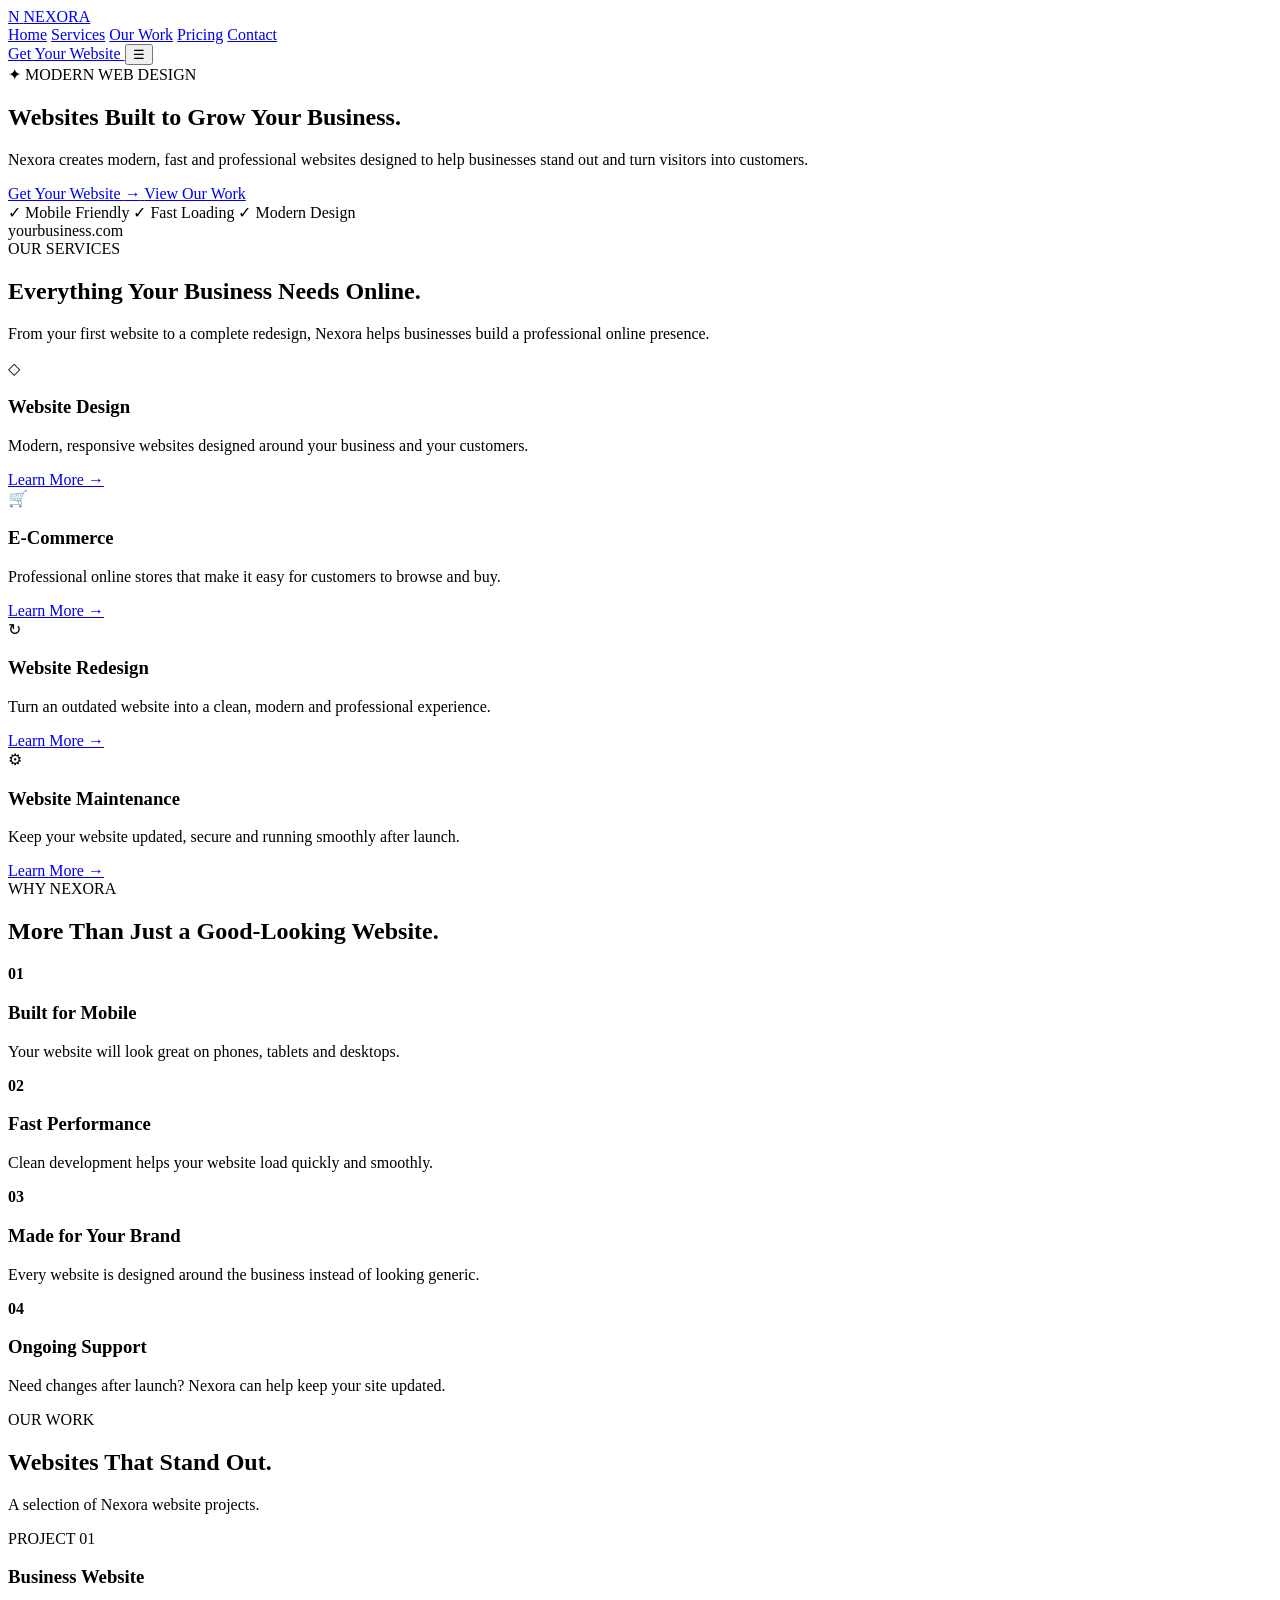
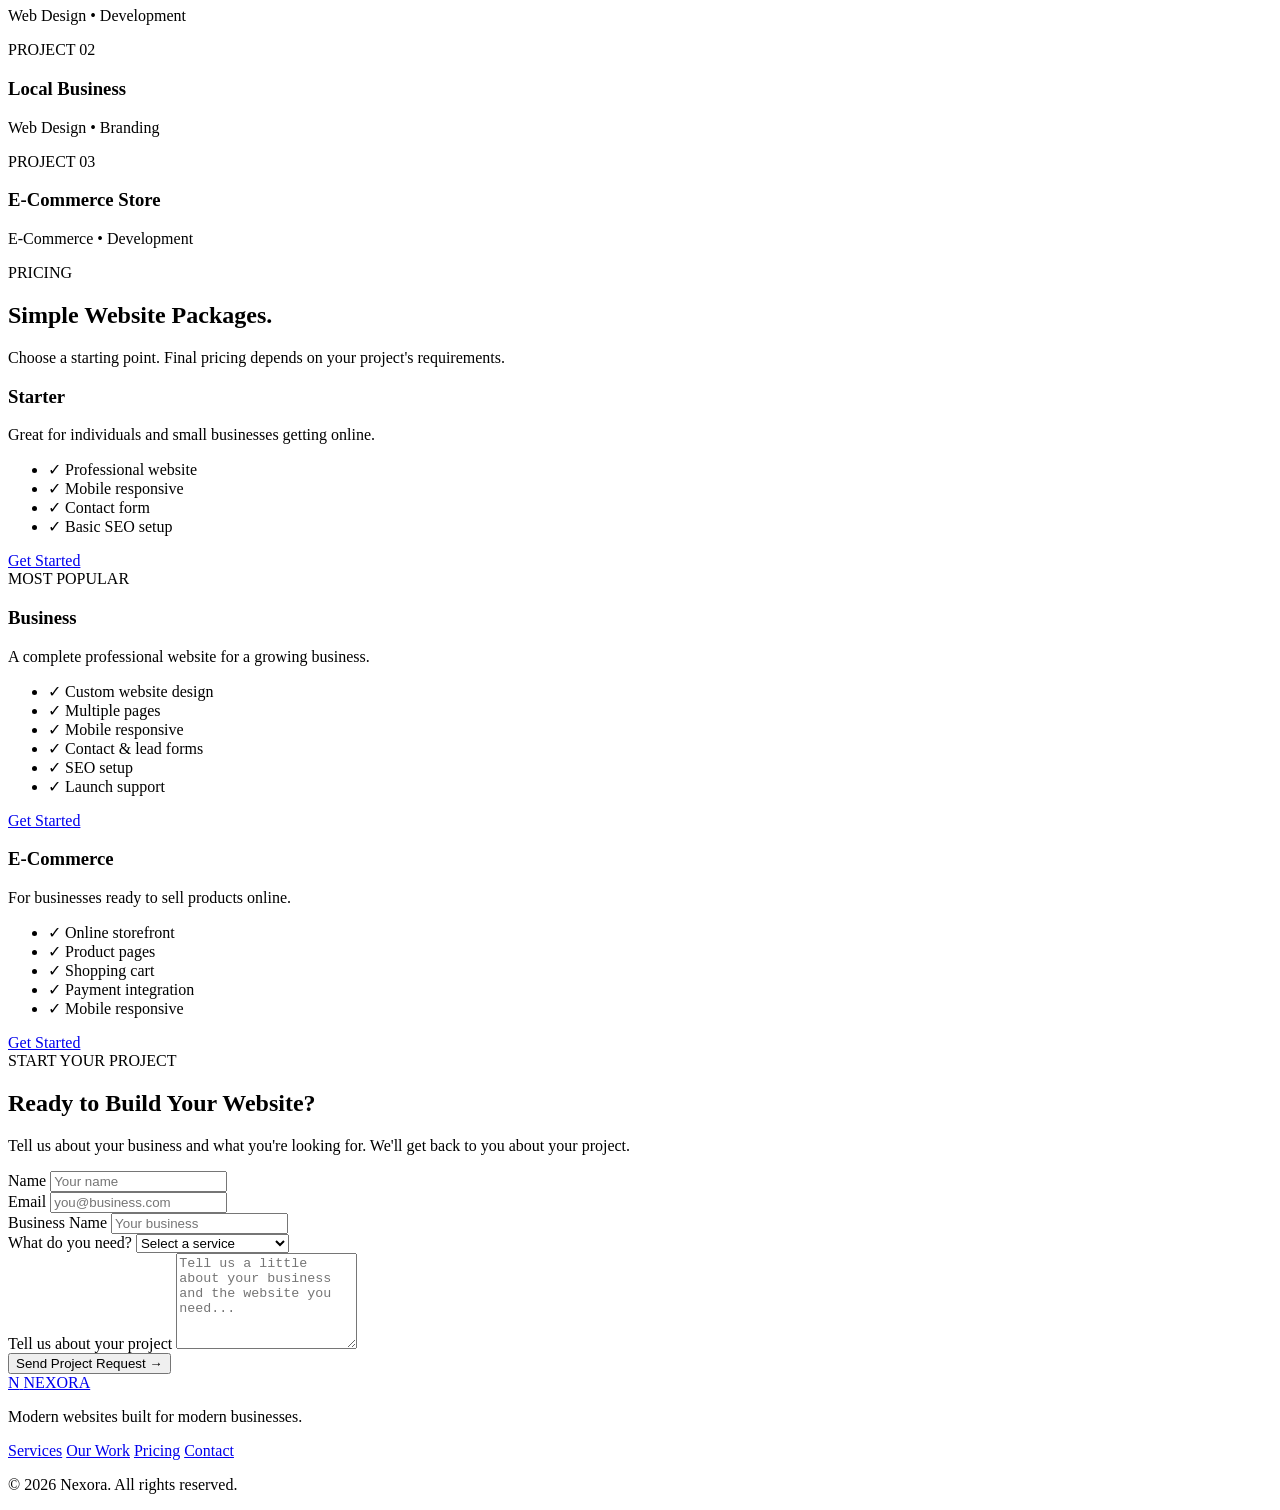
==== index.html @ 8dc438d2 "Create index.html" ====
<!DOCTYPE html>
<html lang="en">
<head>
    <meta charset="UTF-8">
    <meta name="viewport" content="width=device-width, initial-scale=1.0">

    <title>Nexora | Websites Built to Grow Your Business</title>

    <meta
        name="description"
        content="Nexora builds modern, fast and professional websites for businesses."
    >

    <link rel="stylesheet" href="style.css">
</head>

<body>

    <!-- =========================
         NAVIGATION
    ========================== -->
    <header class="navbar">
        <div class="container nav-container">

            <a href="#home" class="logo">
                <span class="logo-icon">N</span>
                <span>NEXORA</span>
            </a>

            <nav class="nav-links" id="navLinks">
                <a href="#home">Home</a>
                <a href="#services">Services</a>
                <a href="#work">Our Work</a>
                <a href="#pricing">Pricing</a>
                <a href="#contact">Contact</a>
            </nav>

            <a href="#contact" class="nav-button">
                Get Your Website
            </a>

            <button
                class="menu-button"
                id="menuButton"
                aria-label="Open navigation menu"
            >
                ☰
            </button>

        </div>
    </header>


    <main>

        <!-- =========================
             HERO
        ========================== -->
        <section class="hero" id="home">

            <div class="hero-glow glow-one"></div>
            <div class="hero-glow glow-two"></div>

            <div class="container hero-container">

                <div class="hero-content">

                    <div class="hero-badge">
                        ✦ MODERN WEB DESIGN
                    </div>

                    <h1>
                        Websites Built to
                        <span>Grow Your Business.</span>
                    </h1>

                    <p>
                        Nexora creates modern, fast and professional websites
                        designed to help businesses stand out and turn visitors
                        into customers.
                    </p>

                    <div class="hero-buttons">

                        <a href="#contact" class="button primary-button">
                            Get Your Website
                            <span>→</span>
                        </a>

                        <a href="#work" class="button secondary-button">
                            View Our Work
                        </a>

                    </div>

                    <div class="hero-features">
                        <span>✓ Mobile Friendly</span>
                        <span>✓ Fast Loading</span>
                        <span>✓ Modern Design</span>
                    </div>

                </div>


                <!-- WEBSITE PREVIEW -->
                <div class="hero-preview">

                    <div class="browser-window">

                        <div class="browser-top">
                            <div class="browser-dots">
                                <span></span>
                                <span></span>
                                <span></span>
                            </div>

                            <div class="browser-address">
                                yourbusiness.com
                            </div>
                        </div>

                        <div class="browser-content">

                            <div class="demo-nav">
                                <div class="demo-logo"></div>

                                <div class="demo-links">
                                    <span></span>
                                    <span></span>
                                    <span></span>
                                </div>
                            </div>

                            <div class="demo-hero">

                                <div class="demo-text">
                                    <span></span>
                                    <span></span>
                                    <span></span>
                                </div>

                                <div class="demo-image"></div>

                            </div>

                            <div class="demo-cards">
                                <div></div>
                                <div></div>
                                <div></div>
                            </div>

                        </div>

                    </div>

                </div>

            </div>

        </section>


        <!-- =========================
             SERVICES
        ========================== -->
        <section class="section services" id="services">

            <div class="container">

                <div class="section-heading">

                    <span class="section-label">
                        OUR SERVICES
                    </span>

                    <h2>
                        Everything Your Business
                        <span>Needs Online.</span>
                    </h2>

                    <p>
                        From your first website to a complete redesign,
                        Nexora helps businesses build a professional
                        online presence.
                    </p>

                </div>


                <div class="services-grid">

                    <article class="service-card">

                        <div class="service-icon">
                            ◇
                        </div>

                        <h3>Website Design</h3>

                        <p>
                            Modern, responsive websites designed around
                            your business and your customers.
                        </p>

                        <a href="#contact">
                            Learn More →
                        </a>

                    </article>


                    <article class="service-card">

                        <div class="service-icon">
                            🛒
                        </div>

                        <h3>E-Commerce</h3>

                        <p>
                            Professional online stores that make it easy
                            for customers to browse and buy.
                        </p>

                        <a href="#contact">
                            Learn More →
                        </a>

                    </article>


                    <article class="service-card">

                        <div class="service-icon">
                            ↻
                        </div>

                        <h3>Website Redesign</h3>

                        <p>
                            Turn an outdated website into a clean,
                            modern and professional experience.
                        </p>

                        <a href="#contact">
                            Learn More →
                        </a>

                    </article>


                    <article class="service-card">

                        <div class="service-icon">
                            ⚙
                        </div>

                        <h3>Website Maintenance</h3>

                        <p>
                            Keep your website updated, secure and
                            running smoothly after launch.
                        </p>

                        <a href="#contact">
                            Learn More →
                        </a>

                    </article>

                </div>

            </div>

        </section>


        <!-- =========================
             WHY NEXORA
        ========================== -->
        <section class="section why-section">

            <div class="container">

                <div class="section-heading">

                    <span class="section-label">
                        WHY NEXORA
                    </span>

                    <h2>
                        More Than Just a
                        <span>Good-Looking Website.</span>
                    </h2>

                </div>


                <div class="benefits-grid">

                    <div class="benefit">
                        <strong>01</strong>
                        <h3>Built for Mobile</h3>
                        <p>
                            Your website will look great on phones,
                            tablets and desktops.
                        </p>
                    </div>

                    <div class="benefit">
                        <strong>02</strong>
                        <h3>Fast Performance</h3>
                        <p>
                            Clean development helps your website load
                            quickly and smoothly.
                        </p>
                    </div>

                    <div class="benefit">
                        <strong>03</strong>
                        <h3>Made for Your Brand</h3>
                        <p>
                            Every website is designed around the
                            business instead of looking generic.
                        </p>
                    </div>

                    <div class="benefit">
                        <strong>04</strong>
                        <h3>Ongoing Support</h3>
                        <p>
                            Need changes after launch? Nexora can help
                            keep your site updated.
                        </p>
                    </div>

                </div>

            </div>

        </section>


        <!-- =========================
             OUR WORK
        ========================== -->
        <section class="section work-section" id="work">

            <div class="container">

                <div class="section-heading">

                    <span class="section-label">
                        OUR WORK
                    </span>

                    <h2>
                        Websites That
                        <span>Stand Out.</span>
                    </h2>

                    <p>
                        A selection of Nexora website projects.
                    </p>

                </div>


                <div class="portfolio-grid">

                    <div class="portfolio-card">

                        <div class="portfolio-placeholder">
                            <span>PROJECT 01</span>
                        </div>

                        <div class="portfolio-info">
                            <h3>Business Website</h3>
                            <p>Web Design • Development</p>
                        </div>

                    </div>


                    <div class="portfolio-card">

                        <div class="portfolio-placeholder">
                            <span>PROJECT 02</span>
                        </div>

                        <div class="portfolio-info">
                            <h3>Local Business</h3>
                            <p>Web Design • Branding</p>
                        </div>

                    </div>


                    <div class="portfolio-card">

                        <div class="portfolio-placeholder">
                            <span>PROJECT 03</span>
                        </div>

                        <div class="portfolio-info">
                            <h3>E-Commerce Store</h3>
                            <p>E-Commerce • Development</p>
                        </div>

                    </div>

                </div>

            </div>

        </section>


        <!-- =========================
             PRICING
        ========================== -->
        <section class="section pricing-section" id="pricing">

            <div class="container">

                <div class="section-heading">

                    <span class="section-label">
                        PRICING
                    </span>

                    <h2>
                        Simple Website
                        <span>Packages.</span>
                    </h2>

                    <p>
                        Choose a starting point. Final pricing depends
                        on your project's requirements.
                    </p>

                </div>


                <div class="pricing-grid">

                    <article class="price-card">

                        <h3>Starter</h3>

                        <p class="price-description">
                            Great for individuals and small businesses
                            getting online.
                        </p>

                        <ul>
                            <li>✓ Professional website</li>
                            <li>✓ Mobile responsive</li>
                            <li>✓ Contact form</li>
                            <li>✓ Basic SEO setup</li>
                        </ul>

                        <a href="#contact" class="button secondary-button">
                            Get Started
                        </a>

                    </article>


                    <article class="price-card featured">

                        <div class="popular">
                            MOST POPULAR
                        </div>

                        <h3>Business</h3>

                        <p class="price-description">
                            A complete professional website for a
                            growing business.
                        </p>

                        <ul>
                            <li>✓ Custom website design</li>
                            <li>✓ Multiple pages</li>
                            <li>✓ Mobile responsive</li>
                            <li>✓ Contact & lead forms</li>
                            <li>✓ SEO setup</li>
                            <li>✓ Launch support</li>
                        </ul>

                        <a href="#contact" class="button primary-button">
                            Get Started
                        </a>

                    </article>


                    <article class="price-card">

                        <h3>E-Commerce</h3>

                        <p class="price-description">
                            For businesses ready to sell products
                            online.
                        </p>

                        <ul>
                            <li>✓ Online storefront</li>
                            <li>✓ Product pages</li>
                            <li>✓ Shopping cart</li>
                            <li>✓ Payment integration</li>
                            <li>✓ Mobile responsive</li>
                        </ul>

                        <a href="#contact" class="button secondary-button">
                            Get Started
                        </a>

                    </article>

                </div>

            </div>

        </section>


        <!-- =========================
             CONTACT
        ========================== -->
        <section class="section contact-section" id="contact">

            <div class="container contact-container">

                <div class="contact-content">

                    <span class="section-label">
                        START YOUR PROJECT
                    </span>

                    <h2>
                        Ready to Build Your
                        <span>Website?</span>
                    </h2>

                    <p>
                        Tell us about your business and what you're
                        looking for. We'll get back to you about your
                        project.
                    </p>

                </div>


                <form class="contact-form" id="contactForm">

                    <div class="form-row">

                        <div class="form-group">
                            <label for="name">Name</label>

                            <input
                                type="text"
                                id="name"
                                name="name"
                                placeholder="Your name"
                                required
                            >
                        </div>


                        <div class="form-group">
                            <label for="email">Email</label>

                            <input
                                type="email"
                                id="email"
                                name="email"
                                placeholder="you@business.com"
                                required
                            >
                        </div>

                    </div>


                    <div class="form-group">
                        <label for="business">
                            Business Name
                        </label>

                        <input
                            type="text"
                            id="business"
                            name="business"
                            placeholder="Your business"
                        >
                    </div>


                    <div class="form-group">

                        <label for="service">
                            What do you need?
                        </label>

                        <select id="service" name="service">

                            <option value="">
                                Select a service
                            </option>

                            <option value="website">
                                New Website
                            </option>

                            <option value="redesign">
                                Website Redesign
                            </option>

                            <option value="ecommerce">
                                E-Commerce Website
                            </option>

                            <option value="maintenance">
                                Website Maintenance
                            </option>

                        </select>

                    </div>


                    <div class="form-group">

                        <label for="message">
                            Tell us about your project
                        </label>

                        <textarea
                            id="message"
                            name="message"
                            rows="6"
                            placeholder="Tell us a little about your business and the website you need..."
                            required
                        ></textarea>

                    </div>


                    <button
                        type="submit"
                        class="button primary-button submit-button"
                    >
                        Send Project Request →
                    </button>

                </form>

            </div>

        </section>

    </main>


    <!-- =========================
         FOOTER
    ========================== -->
    <footer class="footer">

        <div class="container footer-container">

            <div class="footer-brand">

                <a href="#home" class="logo">
                    <span class="logo-icon">N</span>
                    <span>NEXORA</span>
                </a>

                <p>
                    Modern websites built for modern businesses.
                </p>

            </div>


            <div class="footer-links">

                <a href="#services">Services</a>
                <a href="#work">Our Work</a>
                <a href="#pricing">Pricing</a>
                <a href="#contact">Contact</a>

            </div>

        </div>


        <div class="container footer-bottom">

            <p>
                © 2026 Nexora. All rights reserved.
            </p>

        </div>

    </footer>


    <script src="script.js"></script>

</body>
</html>
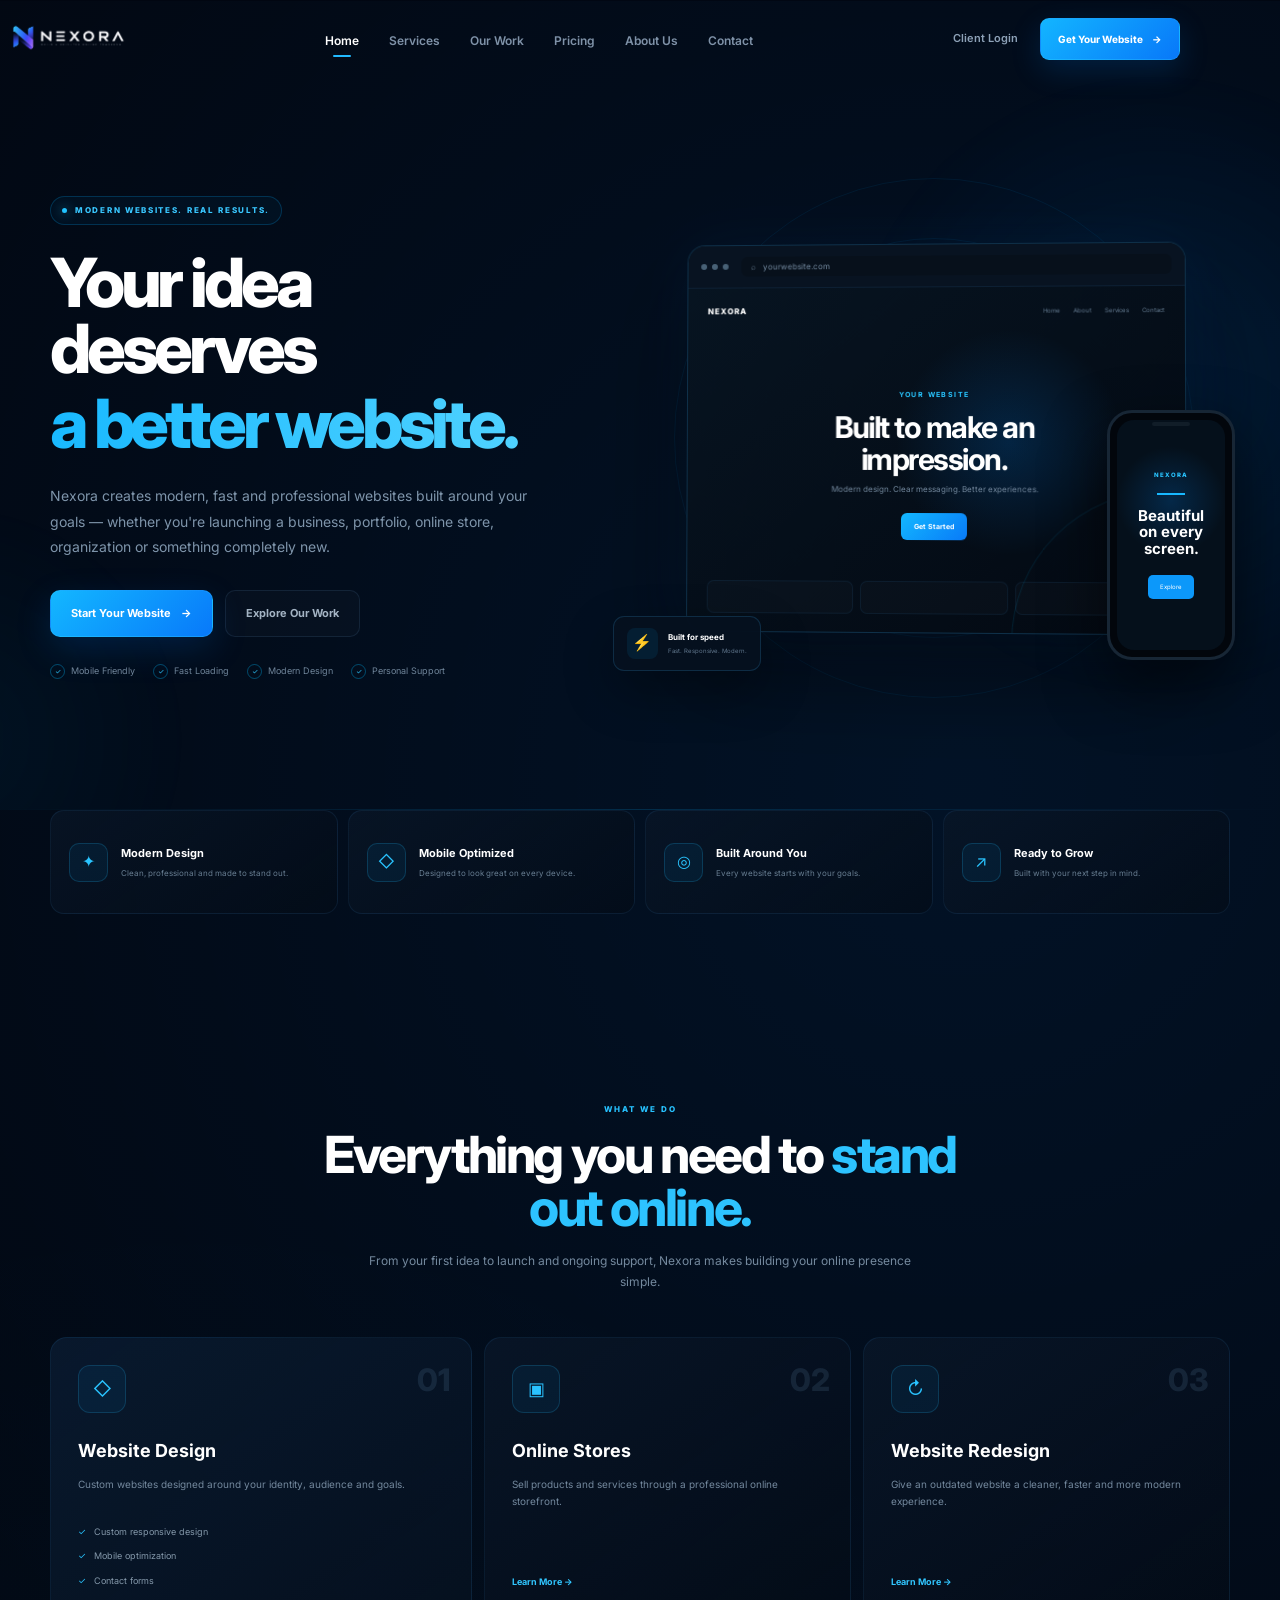
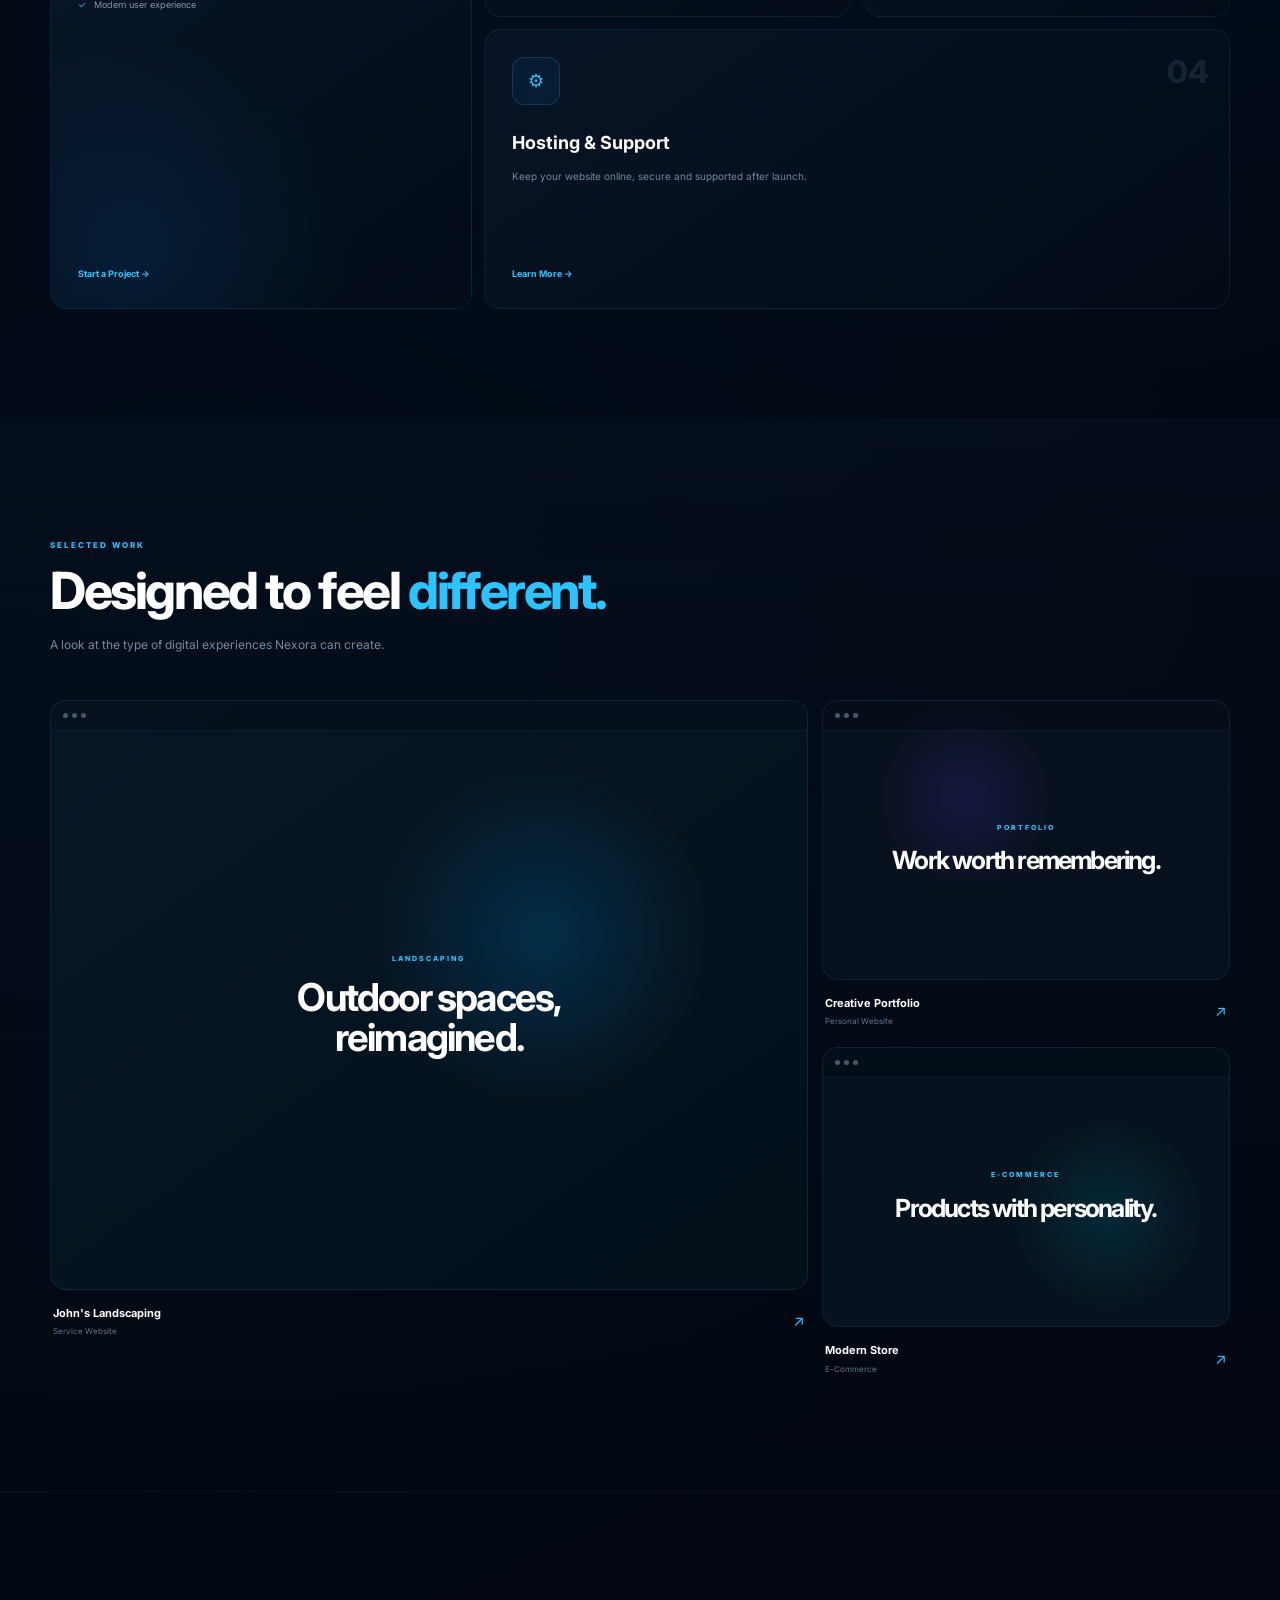
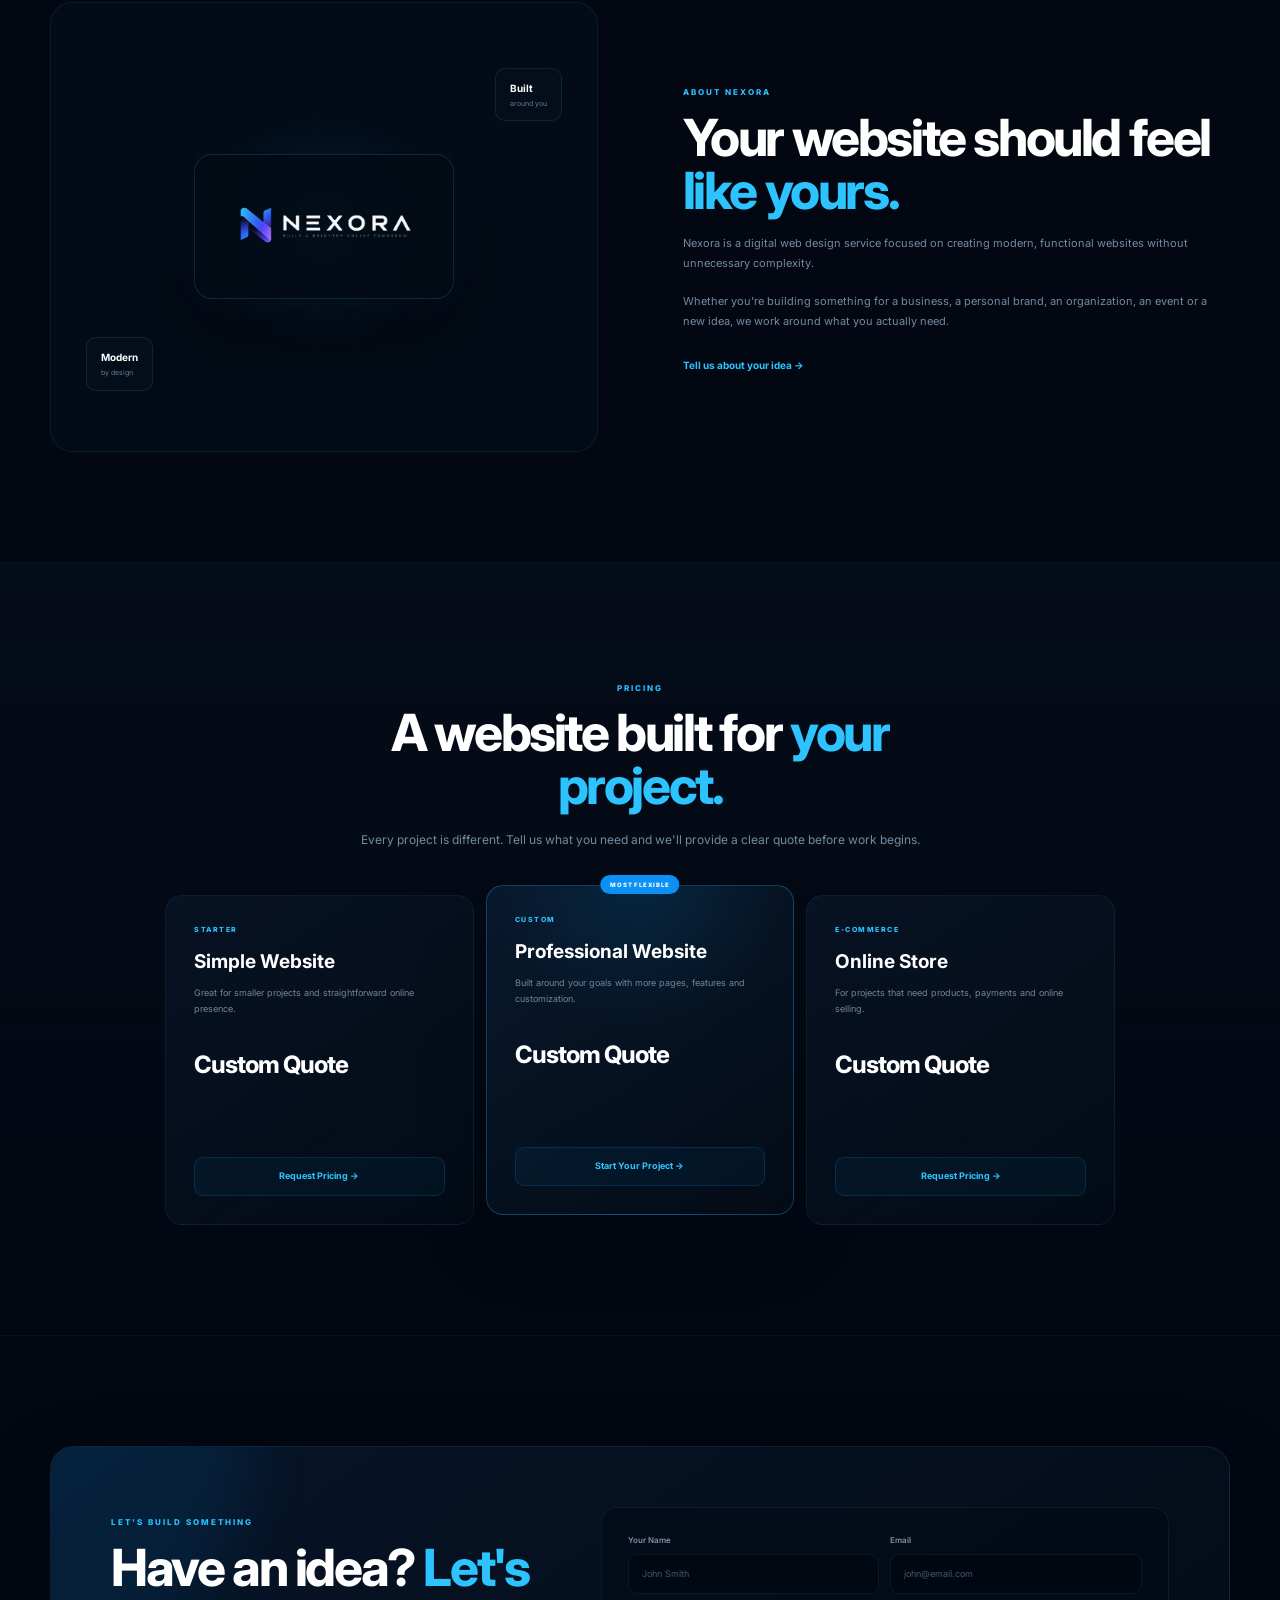
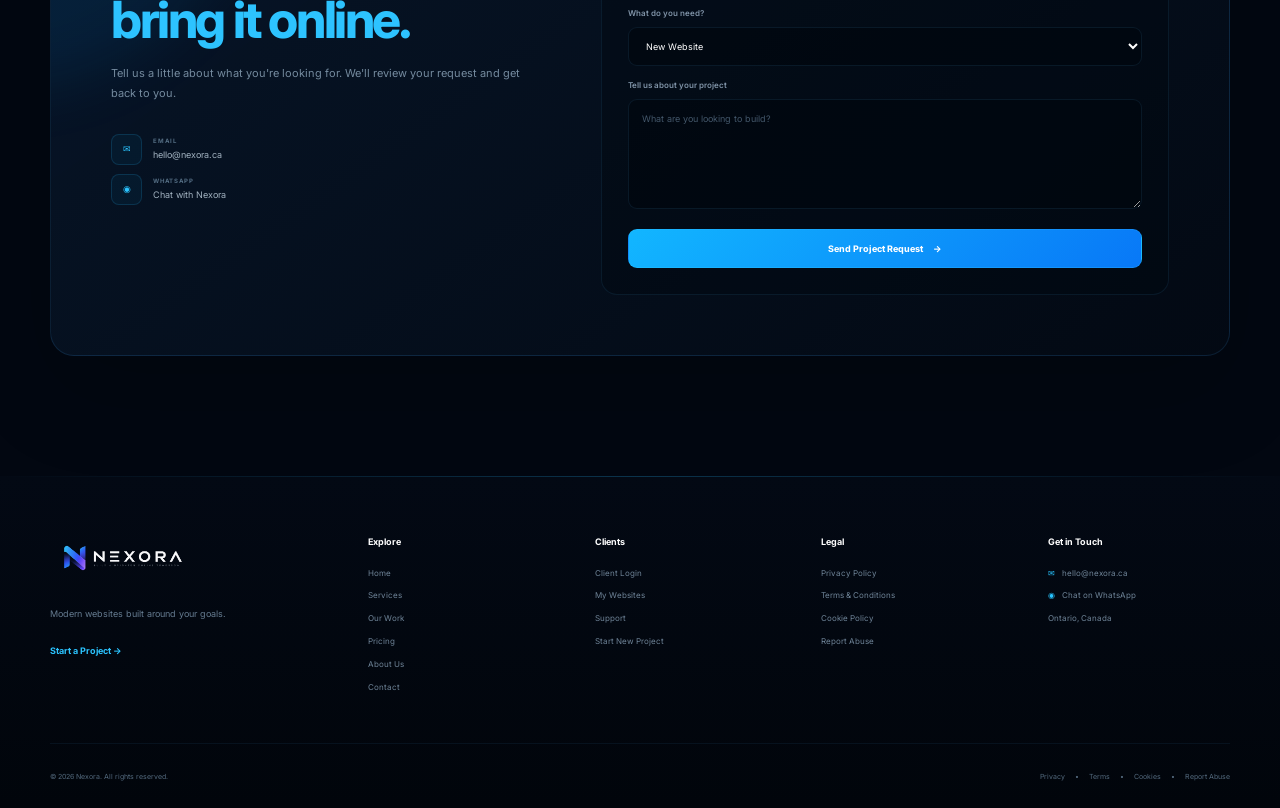
==== commit 79926a04: "s" ====
--- a/index.html
+++ b/index.html
@@ -1,113 +1,206 @@
 <!DOCTYPE html>
 <html lang="en">
+
 <head>
     <meta charset="UTF-8">
     <meta name="viewport" content="width=device-width, initial-scale=1.0">
 
-    <title>Nexora | Websites Built to Grow Your Business</title>
-
     <meta
         name="description"
-        content="Nexora builds modern, fast and professional websites for businesses."
+        content="Nexora creates modern, fast and professional websites for businesses, creators, organizations and individuals."
     >
+
+    <title>Nexora | Modern Web Design</title>
 
     <link rel="stylesheet" href="style.css">
 </head>
 
-<body>
-
-    <!-- =========================
+<body class="home-page">
+
+    <!-- =====================================================
          NAVIGATION
-    ========================== -->
-    <header class="navbar">
-        <div class="container nav-container">
-
-            <a href="#home" class="logo">
-                <span class="logo-icon">N</span>
-                <span>NEXORA</span>
+    ====================================================== -->
+
+    <header class="main-header">
+
+        <nav class="navbar home-container">
+
+            <!-- YOUR ACTUAL LOGO -->
+            <a href="index.html" class="nav-logo">
+                <img
+                    src="images/nexora-logo.png"
+                    alt="Nexora"
+                >
             </a>
 
-            <nav class="nav-links" id="navLinks">
-                <a href="#home">Home</a>
-                <a href="#services">Services</a>
-                <a href="#work">Our Work</a>
-                <a href="#pricing">Pricing</a>
-                <a href="#contact">Contact</a>
-            </nav>
-
-            <a href="#contact" class="nav-button">
-                Get Your Website
-            </a>
+
+            <div class="nav-links" id="navLinks">
+
+                <a href="#home" class="active">
+                    Home
+                </a>
+
+                <a href="#services">
+                    Services
+                </a>
+
+                <a href="#work">
+                    Our Work
+                </a>
+
+                <a href="#pricing">
+                    Pricing
+                </a>
+
+                <a href="#about">
+                    About Us
+                </a>
+
+                <a href="#contact">
+                    Contact
+                </a>
+
+            </div>
+
+
+            <div class="nav-actions">
+
+                <a
+                    href="login.html"
+                    class="nav-login"
+                >
+                    Client Login
+                </a>
+
+                <a
+                    href="#contact"
+                    class="nav-cta"
+                >
+                    Get Your Website
+                    <span>→</span>
+                </a>
+
+            </div>
+
 
             <button
-                class="menu-button"
-                id="menuButton"
-                aria-label="Open navigation menu"
+                type="button"
+                class="mobile-menu-button"
+                id="mobileMenuButton"
+                aria-label="Open menu"
             >
-                ☰
+                <span></span>
+                <span></span>
+                <span></span>
             </button>
 
-        </div>
+        </nav>
+
     </header>
 
 
+
+    <!-- =====================================================
+         HERO
+    ====================================================== -->
+
     <main>
 
-        <!-- =========================
-             HERO
-        ========================== -->
-        <section class="hero" id="home">
-
-            <div class="hero-glow glow-one"></div>
-            <div class="hero-glow glow-two"></div>
-
-            <div class="container hero-container">
-
-                <div class="hero-content">
+        <section class="new-hero" id="home">
+
+            <div class="hero-glow hero-glow-one"></div>
+            <div class="hero-glow hero-glow-two"></div>
+
+            <div class="home-container new-hero-grid">
+
+
+                <!-- LEFT -->
+
+                <div class="new-hero-content">
 
                     <div class="hero-badge">
-                        ✦ MODERN WEB DESIGN
-                    </div>
+                        <span></span>
+                        MODERN WEBSITES. REAL RESULTS.
+                    </div>
+
 
                     <h1>
-                        Websites Built to
-                        <span>Grow Your Business.</span>
+                        Your idea deserves
+                        <span>a better website.</span>
                     </h1>
 
-                    <p>
-                        Nexora creates modern, fast and professional websites
-                        designed to help businesses stand out and turn visitors
-                        into customers.
+
+                    <p class="hero-description">
+                        Nexora creates modern, fast and professional
+                        websites built around your goals — whether
+                        you're launching a business, portfolio,
+                        online store, organization or something
+                        completely new.
                     </p>
 
-                    <div class="hero-buttons">
-
-                        <a href="#contact" class="button primary-button">
-                            Get Your Website
+
+                    <div class="hero-actions">
+
+                        <a
+                            href="#contact"
+                            class="hero-primary"
+                        >
+                            Start Your Website
                             <span>→</span>
                         </a>
 
-                        <a href="#work" class="button secondary-button">
-                            View Our Work
+                        <a
+                            href="#work"
+                            class="hero-secondary"
+                        >
+                            Explore Our Work
                         </a>
 
                     </div>
 
-                    <div class="hero-features">
-                        <span>✓ Mobile Friendly</span>
-                        <span>✓ Fast Loading</span>
-                        <span>✓ Modern Design</span>
+
+                    <div class="hero-benefits">
+
+                        <span>
+                            <i>✓</i>
+                            Mobile Friendly
+                        </span>
+
+                        <span>
+                            <i>✓</i>
+                            Fast Loading
+                        </span>
+
+                        <span>
+                            <i>✓</i>
+                            Modern Design
+                        </span>
+
+                        <span>
+                            <i>✓</i>
+                            Personal Support
+                        </span>
+
                     </div>
 
                 </div>
 
 
-                <!-- WEBSITE PREVIEW -->
-                <div class="hero-preview">
-
-                    <div class="browser-window">
-
-                        <div class="browser-top">
+
+                <!-- RIGHT / WEBSITE SHOWCASE -->
+
+                <div class="hero-showcase">
+
+                    <div class="showcase-orbit orbit-one"></div>
+                    <div class="showcase-orbit orbit-two"></div>
+
+
+                    <!-- MAIN BROWSER -->
+
+                    <div class="showcase-browser">
+
+                        <div class="showcase-browser-top">
+
                             <div class="browser-dots">
                                 <span></span>
                                 <span></span>
@@ -115,39 +208,115 @@
                             </div>
 
                             <div class="browser-address">
-                                yourbusiness.com
-                            </div>
-                        </div>
-
-                        <div class="browser-content">
-
-                            <div class="demo-nav">
-                                <div class="demo-logo"></div>
-
-                                <div class="demo-links">
-                                    <span></span>
-                                    <span></span>
-                                    <span></span>
+                                <span>⌕</span>
+                                yourwebsite.com
+                            </div>
+
+                        </div>
+
+
+                        <div class="showcase-website">
+
+                            <div class="showcase-mini-nav">
+
+                                <div class="showcase-mini-brand">
+                                    NEXORA
                                 </div>
-                            </div>
-
-                            <div class="demo-hero">
-
-                                <div class="demo-text">
-                                    <span></span>
-                                    <span></span>
-                                    <span></span>
+
+                                <div>
+                                    <span>Home</span>
+                                    <span>About</span>
+                                    <span>Services</span>
+                                    <span>Contact</span>
                                 </div>
 
-                                <div class="demo-image"></div>
-
-                            </div>
-
-                            <div class="demo-cards">
+                            </div>
+
+
+                            <div class="showcase-site-content">
+
+                                <span class="showcase-label">
+                                    YOUR WEBSITE
+                                </span>
+
+                                <h2>
+                                    Built to make
+                                    an impression.
+                                </h2>
+
+                                <p>
+                                    Modern design.
+                                    Clear messaging.
+                                    Better experiences.
+                                </p>
+
+                                <div class="showcase-button">
+                                    Get Started
+                                </div>
+
+                            </div>
+
+
+                            <div class="showcase-site-cards">
+
                                 <div></div>
                                 <div></div>
                                 <div></div>
-                            </div>
+
+                            </div>
+
+                        </div>
+
+                    </div>
+
+
+
+                    <!-- PHONE -->
+
+                    <div class="showcase-phone">
+
+                        <div class="phone-speaker"></div>
+
+                        <div class="phone-content">
+
+                            <span>
+                                NEXORA
+                            </span>
+
+                            <div class="phone-line"></div>
+
+                            <strong>
+                                Beautiful on
+                                every screen.
+                            </strong>
+
+                            <div class="phone-button">
+                                Explore
+                            </div>
+
+                        </div>
+
+                    </div>
+
+
+
+                    <!-- FLOATING CARD -->
+
+                    <div class="showcase-floating-card">
+
+                        <div class="floating-icon">
+                            ⚡
+                        </div>
+
+                        <div>
+
+                            <strong>
+                                Built for speed
+                            </strong>
+
+                            <span>
+                                Fast. Responsive. Modern.
+                            </span>
 
                         </div>
 
@@ -160,46 +329,188 @@
         </section>
 
 
-        <!-- =========================
+
+        <!-- =====================================================
+             BENEFITS STRIP
+        ====================================================== -->
+
+        <section class="benefit-strip">
+
+            <div class="home-container benefit-grid">
+
+                <article>
+
+                    <div class="benefit-icon">
+                        ✦
+                    </div>
+
+                    <div>
+
+                        <h3>
+                            Modern Design
+                        </h3>
+
+                        <p>
+                            Clean, professional and made
+                            to stand out.
+                        </p>
+
+                    </div>
+
+                </article>
+
+
+                <article>
+
+                    <div class="benefit-icon">
+                        ◇
+                    </div>
+
+                    <div>
+
+                        <h3>
+                            Mobile Optimized
+                        </h3>
+
+                        <p>
+                            Designed to look great on
+                            every device.
+                        </p>
+
+                    </div>
+
+                </article>
+
+
+                <article>
+
+                    <div class="benefit-icon">
+                        ◎
+                    </div>
+
+                    <div>
+
+                        <h3>
+                            Built Around You
+                        </h3>
+
+                        <p>
+                            Every website starts with
+                            your goals.
+                        </p>
+
+                    </div>
+
+                </article>
+
+
+                <article>
+
+                    <div class="benefit-icon">
+                        ↗
+                    </div>
+
+                    <div>
+
+                        <h3>
+                            Ready to Grow
+                        </h3>
+
+                        <p>
+                            Built with your next step
+                            in mind.
+                        </p>
+
+                    </div>
+
+                </article>
+
+            </div>
+
+        </section>
+
+
+
+        <!-- =====================================================
              SERVICES
-        ========================== -->
-        <section class="section services" id="services">
-
-            <div class="container">
-
-                <div class="section-heading">
-
-                    <span class="section-label">
-                        OUR SERVICES
+        ====================================================== -->
+
+        <section class="home-section" id="services">
+
+            <div class="home-container">
+
+                <div class="section-heading centered">
+
+                    <span class="section-kicker">
+                        WHAT WE DO
                     </span>
 
                     <h2>
-                        Everything Your Business
-                        <span>Needs Online.</span>
+                        Everything you need to
+                        <span>stand out online.</span>
                     </h2>
 
                     <p>
-                        From your first website to a complete redesign,
-                        Nexora helps businesses build a professional
-                        online presence.
+                        From your first idea to launch and ongoing
+                        support, Nexora makes building your online
+                        presence simple.
                     </p>
 
                 </div>
 
 
-                <div class="services-grid">
-
-                    <article class="service-card">
-
-                        <div class="service-icon">
+                <div class="services-premium-grid">
+
+                    <article class="premium-service-card featured-service">
+
+                        <div class="service-number">
+                            01
+                        </div>
+
+                        <div class="service-large-icon">
                             ◇
                         </div>
 
-                        <h3>Website Design</h3>
+                        <h3>
+                            Website Design
+                        </h3>
 
                         <p>
-                            Modern, responsive websites designed around
-                            your business and your customers.
+                            Custom websites designed around your
+                            identity, audience and goals.
+                        </p>
+
+                        <ul>
+                            <li>Custom responsive design</li>
+                            <li>Mobile optimization</li>
+                            <li>Contact forms</li>
+                            <li>Modern user experience</li>
+                        </ul>
+
+                        <a href="#contact">
+                            Start a Project →
+                        </a>
+
+                    </article>
+
+
+                    <article class="premium-service-card">
+
+                        <div class="service-number">
+                            02
+                        </div>
+
+                        <div class="service-large-icon">
+                            ▣
+                        </div>
+
+                        <h3>
+                            Online Stores
+                        </h3>
+
+                        <p>
+                            Sell products and services through a
+                            professional online storefront.
                         </p>
 
                         <a href="#contact">
@@ -209,17 +520,23 @@
                     </article>
 
 
-                    <article class="service-card">
-
-                        <div class="service-icon">
-                            🛒
-                        </div>
-
-                        <h3>E-Commerce</h3>
+                    <article class="premium-service-card">
+
+                        <div class="service-number">
+                            03
+                        </div>
+
+                        <div class="service-large-icon">
+                            ↻
+                        </div>
+
+                        <h3>
+                            Website Redesign
+                        </h3>
 
                         <p>
-                            Professional online stores that make it easy
-                            for customers to browse and buy.
+                            Give an outdated website a cleaner,
+                            faster and more modern experience.
                         </p>
 
                         <a href="#contact">
@@ -229,17 +546,23 @@
                     </article>
 
 
-                    <article class="service-card">
-
-                        <div class="service-icon">
-                            ↻
-                        </div>
-
-                        <h3>Website Redesign</h3>
+                    <article class="premium-service-card">
+
+                        <div class="service-number">
+                            04
+                        </div>
+
+                        <div class="service-large-icon">
+                            ⚙
+                        </div>
+
+                        <h3>
+                            Hosting & Support
+                        </h3>
 
                         <p>
-                            Turn an outdated website into a clean,
-                            modern and professional experience.
+                            Keep your website online, secure and
+                            supported after launch.
                         </p>
 
                         <a href="#contact">
@@ -248,26 +571,195 @@
 
                     </article>
 
-
-                    <article class="service-card">
-
-                        <div class="service-icon">
-                            ⚙
-                        </div>
-
-                        <h3>Website Maintenance</h3>
-
-                        <p>
-                            Keep your website updated, secure and
-                            running smoothly after launch.
-                        </p>
-
-                        <a href="#contact">
-                            Learn More →
-                        </a>
+                </div>
+
+            </div>
+
+        </section>
+
+
+
+        <!-- =====================================================
+             WORK
+        ====================================================== -->
+
+        <section
+            class="home-section darker-section"
+            id="work"
+        >
+
+            <div class="home-container">
+
+                <div class="section-heading">
+
+                    <span class="section-kicker">
+                        SELECTED WORK
+                    </span>
+
+                    <h2>
+                        Designed to feel
+                        <span>different.</span>
+                    </h2>
+
+                    <p>
+                        A look at the type of digital experiences
+                        Nexora can create.
+                    </p>
+
+                </div>
+
+
+                <div class="work-showcase-grid">
+
+                    <article class="work-project large-project">
+
+                        <div class="work-preview landscaping-preview">
+
+                            <div class="work-browser">
+
+                                <span></span>
+                                <span></span>
+                                <span></span>
+
+                            </div>
+
+                            <div class="work-preview-content">
+
+                                <small>
+                                    LANDSCAPING
+                                </small>
+
+                                <strong>
+                                    Outdoor spaces,
+                                    reimagined.
+                                </strong>
+
+                            </div>
+
+                        </div>
+
+                        <div class="work-project-info">
+
+                            <div>
+
+                                <h3>
+                                    John's Landscaping
+                                </h3>
+
+                                <p>
+                                    Service Website
+                                </p>
+
+                            </div>
+
+                            <span>
+                                ↗
+                            </span>
+
+                        </div>
 
                     </article>
 
+
+                    <article class="work-project">
+
+                        <div class="work-preview portfolio-preview">
+
+                            <div class="work-browser">
+
+                                <span></span>
+                                <span></span>
+                                <span></span>
+
+                            </div>
+
+                            <div class="work-preview-content">
+
+                                <small>
+                                    PORTFOLIO
+                                </small>
+
+                                <strong>
+                                    Work worth
+                                    remembering.
+                                </strong>
+
+                            </div>
+
+                        </div>
+
+                        <div class="work-project-info">
+
+                            <div>
+
+                                <h3>
+                                    Creative Portfolio
+                                </h3>
+
+                                <p>
+                                    Personal Website
+                                </p>
+
+                            </div>
+
+                            <span>
+                                ↗
+                            </span>
+
+                        </div>
+
+                    </article>
+
+
+                    <article class="work-project">
+
+                        <div class="work-preview commerce-preview">
+
+                            <div class="work-browser">
+
+                                <span></span>
+                                <span></span>
+                                <span></span>
+
+                            </div>
+
+                            <div class="work-preview-content">
+
+                                <small>
+                                    E-COMMERCE
+                                </small>
+
+                                <strong>
+                                    Products with
+                                    personality.
+                                </strong>
+
+                            </div>
+
+                        </div>
+
+                        <div class="work-project-info">
+
+                            <div>
+
+                                <h3>
+                                    Modern Store
+                                </h3>
+
+                                <p>
+                                    E-Commerce
+                                </p>
+
+                            </div>
+
+                            <span>
+                                ↗
+                            </span>
+
+                        </div>
+
+                    </article>
+
                 </div>
 
             </div>
@@ -275,246 +767,205 @@
         </section>
 
 
-        <!-- =========================
-             WHY NEXORA
-        ========================== -->
-        <section class="section why-section">
-
-            <div class="container">
-
-                <div class="section-heading">
-
-                    <span class="section-label">
-                        WHY NEXORA
+
+        <!-- =====================================================
+             ABOUT
+        ====================================================== -->
+
+        <section class="home-section" id="about">
+
+            <div class="home-container about-premium">
+
+                <div class="about-visual">
+
+                    <div class="about-grid-effect"></div>
+
+                    <div class="about-logo-card">
+
+                        <img
+                            src="images/nexora-logo.png"
+                            alt="Nexora"
+                        >
+
+                    </div>
+
+                    <div class="about-floating-stat stat-one">
+
+                        <strong>
+                            Modern
+                        </strong>
+
+                        <span>
+                            by design
+                        </span>
+
+                    </div>
+
+
+                    <div class="about-floating-stat stat-two">
+
+                        <strong>
+                            Built
+                        </strong>
+
+                        <span>
+                            around you
+                        </span>
+
+                    </div>
+
+                </div>
+
+
+                <div class="about-content">
+
+                    <span class="section-kicker">
+                        ABOUT NEXORA
                     </span>
 
                     <h2>
-                        More Than Just a
-                        <span>Good-Looking Website.</span>
+                        Your website should feel
+                        <span>like yours.</span>
                     </h2>
 
+                    <p>
+                        Nexora is a digital web design service
+                        focused on creating modern, functional
+                        websites without unnecessary complexity.
+                    </p>
+
+                    <p>
+                        Whether you're building something for a
+                        business, a personal brand, an organization,
+                        an event or a new idea, we work around what
+                        you actually need.
+                    </p>
+
+                    <a
+                        href="#contact"
+                        class="text-link"
+                    >
+                        Tell us about your idea →
+                    </a>
+
                 </div>
 
-
-                <div class="benefits-grid">
-
-                    <div class="benefit">
-                        <strong>01</strong>
-                        <h3>Built for Mobile</h3>
-                        <p>
-                            Your website will look great on phones,
-                            tablets and desktops.
-                        </p>
-                    </div>
-
-                    <div class="benefit">
-                        <strong>02</strong>
-                        <h3>Fast Performance</h3>
-                        <p>
-                            Clean development helps your website load
-                            quickly and smoothly.
-                        </p>
-                    </div>
-
-                    <div class="benefit">
-                        <strong>03</strong>
-                        <h3>Made for Your Brand</h3>
-                        <p>
-                            Every website is designed around the
-                            business instead of looking generic.
-                        </p>
-                    </div>
-
-                    <div class="benefit">
-                        <strong>04</strong>
-                        <h3>Ongoing Support</h3>
-                        <p>
-                            Need changes after launch? Nexora can help
-                            keep your site updated.
-                        </p>
-                    </div>
-
-                </div>
-
             </div>
 
         </section>
 
 
-        <!-- =========================
-             OUR WORK
-        ========================== -->
-        <section class="section work-section" id="work">
-
-            <div class="container">
-
-                <div class="section-heading">
-
-                    <span class="section-label">
-                        OUR WORK
-                    </span>
-
-                    <h2>
-                        Websites That
-                        <span>Stand Out.</span>
-                    </h2>
-
-                    <p>
-                        A selection of Nexora website projects.
-                    </p>
-
-                </div>
-
-
-                <div class="portfolio-grid">
-
-                    <div class="portfolio-card">
-
-                        <div class="portfolio-placeholder">
-                            <span>PROJECT 01</span>
-                        </div>
-
-                        <div class="portfolio-info">
-                            <h3>Business Website</h3>
-                            <p>Web Design • Development</p>
-                        </div>
-
-                    </div>
-
-
-                    <div class="portfolio-card">
-
-                        <div class="portfolio-placeholder">
-                            <span>PROJECT 02</span>
-                        </div>
-
-                        <div class="portfolio-info">
-                            <h3>Local Business</h3>
-                            <p>Web Design • Branding</p>
-                        </div>
-
-                    </div>
-
-
-                    <div class="portfolio-card">
-
-                        <div class="portfolio-placeholder">
-                            <span>PROJECT 03</span>
-                        </div>
-
-                        <div class="portfolio-info">
-                            <h3>E-Commerce Store</h3>
-                            <p>E-Commerce • Development</p>
-                        </div>
-
-                    </div>
-
-                </div>
-
-            </div>
-
-        </section>
-
-
-        <!-- =========================
+
+        <!-- =====================================================
              PRICING
-        ========================== -->
-        <section class="section pricing-section" id="pricing">
-
-            <div class="container">
-
-                <div class="section-heading">
-
-                    <span class="section-label">
+        ====================================================== -->
+
+        <section
+            class="home-section darker-section"
+            id="pricing"
+        >
+
+            <div class="home-container">
+
+                <div class="section-heading centered">
+
+                    <span class="section-kicker">
                         PRICING
                     </span>
 
                     <h2>
-                        Simple Website
-                        <span>Packages.</span>
+                        A website built for
+                        <span>your project.</span>
                     </h2>
 
                     <p>
-                        Choose a starting point. Final pricing depends
-                        on your project's requirements.
+                        Every project is different. Tell us what
+                        you need and we'll provide a clear quote
+                        before work begins.
                     </p>
 
                 </div>
 
 
-                <div class="pricing-grid">
-
-                    <article class="price-card">
-
-                        <h3>Starter</h3>
-
-                        <p class="price-description">
-                            Great for individuals and small businesses
-                            getting online.
+                <div class="pricing-modern-grid">
+
+                    <article class="modern-price-card">
+
+                        <span class="price-type">
+                            STARTER
+                        </span>
+
+                        <h3>
+                            Simple Website
+                        </h3>
+
+                        <p>
+                            Great for smaller projects and
+                            straightforward online presence.
                         </p>
 
-                        <ul>
-                            <li>✓ Professional website</li>
-                            <li>✓ Mobile responsive</li>
-                            <li>✓ Contact form</li>
-                            <li>✓ Basic SEO setup</li>
-                        </ul>
-
-                        <a href="#contact" class="button secondary-button">
-                            Get Started
+                        <div class="price-custom">
+                            Custom Quote
+                        </div>
+
+                        <a href="#contact">
+                            Request Pricing →
                         </a>
 
                     </article>
 
 
-                    <article class="price-card featured">
-
-                        <div class="popular">
-                            MOST POPULAR
-                        </div>
-
-                        <h3>Business</h3>
-
-                        <p class="price-description">
-                            A complete professional website for a
-                            growing business.
+                    <article class="modern-price-card recommended-price">
+
+                        <div class="recommended-label">
+                            MOST FLEXIBLE
+                        </div>
+
+                        <span class="price-type">
+                            CUSTOM
+                        </span>
+
+                        <h3>
+                            Professional Website
+                        </h3>
+
+                        <p>
+                            Built around your goals with more
+                            pages, features and customization.
                         </p>
 
-                        <ul>
-                            <li>✓ Custom website design</li>
-                            <li>✓ Multiple pages</li>
-                            <li>✓ Mobile responsive</li>
-                            <li>✓ Contact & lead forms</li>
-                            <li>✓ SEO setup</li>
-                            <li>✓ Launch support</li>
-                        </ul>
-
-                        <a href="#contact" class="button primary-button">
-                            Get Started
+                        <div class="price-custom">
+                            Custom Quote
+                        </div>
+
+                        <a href="#contact">
+                            Start Your Project →
                         </a>
 
                     </article>
 
 
-                    <article class="price-card">
-
-                        <h3>E-Commerce</h3>
-
-                        <p class="price-description">
-                            For businesses ready to sell products
-                            online.
+                    <article class="modern-price-card">
+
+                        <span class="price-type">
+                            E-COMMERCE
+                        </span>
+
+                        <h3>
+                            Online Store
+                        </h3>
+
+                        <p>
+                            For projects that need products,
+                            payments and online selling.
                         </p>
 
-                        <ul>
-                            <li>✓ Online storefront</li>
-                            <li>✓ Product pages</li>
-                            <li>✓ Shopping cart</li>
-                            <li>✓ Payment integration</li>
-                            <li>✓ Mobile responsive</li>
-                        </ul>
-
-                        <a href="#contact" class="button secondary-button">
-                            Get Started
+                        <div class="price-custom">
+                            Custom Quote
+                        </div>
+
+                        <a href="#contact">
+                            Request Pricing →
                         </a>
 
                     </article>
@@ -526,190 +977,397 @@
         </section>
 
 
-        <!-- =========================
-             CONTACT
-        ========================== -->
-        <section class="section contact-section" id="contact">
-
-            <div class="container contact-container">
-
-                <div class="contact-content">
-
-                    <span class="section-label">
-                        START YOUR PROJECT
-                    </span>
-
-                    <h2>
-                        Ready to Build Your
-                        <span>Website?</span>
-                    </h2>
-
-                    <p>
-                        Tell us about your business and what you're
-                        looking for. We'll get back to you about your
-                        project.
-                    </p>
+
+        <!-- =====================================================
+             CONTACT CTA
+        ====================================================== -->
+
+        <section
+            class="home-section contact-section"
+            id="contact"
+        >
+
+            <div class="home-container">
+
+                <div class="contact-premium">
+
+                    <div class="contact-glow"></div>
+
+
+                    <div class="contact-copy">
+
+                        <span class="section-kicker">
+                            LET'S BUILD SOMETHING
+                        </span>
+
+                        <h2>
+                            Have an idea?
+                            <span>Let's bring it online.</span>
+                        </h2>
+
+                        <p>
+                            Tell us a little about what you're
+                            looking for. We'll review your request
+                            and get back to you.
+                        </p>
+
+
+                        <div class="contact-methods">
+
+                            <a
+                                href="mailto:hello@nexora.ca"
+                            >
+                                <span>✉</span>
+
+                                <div>
+                                    <small>EMAIL</small>
+                                    hello@nexora.ca
+                                </div>
+                            </a>
+
+
+                            <!-- ADD YOUR REAL WHATSAPP NUMBER LATER -->
+                            <a
+                                href="#"
+                                id="whatsappContact"
+                            >
+                                <span>◉</span>
+
+                                <div>
+                                    <small>WHATSAPP</small>
+                                    Chat with Nexora
+                                </div>
+                            </a>
+
+                        </div>
+
+                    </div>
+
+
+                    <form
+                        class="premium-contact-form"
+                        id="contactForm"
+                    >
+
+                        <div class="contact-field-row">
+
+                            <div class="contact-field">
+
+                                <label for="contactName">
+                                    Your Name
+                                </label>
+
+                                <input
+                                    type="text"
+                                    id="contactName"
+                                    required
+                                    placeholder="John Smith"
+                                >
+
+                            </div>
+
+
+                            <div class="contact-field">
+
+                                <label for="contactEmail">
+                                    Email
+                                </label>
+
+                                <input
+                                    type="email"
+                                    id="contactEmail"
+                                    required
+                                    placeholder="john@email.com"
+                                >
+
+                            </div>
+
+                        </div>
+
+
+                        <div class="contact-field">
+
+                            <label for="contactType">
+                                What do you need?
+                            </label>
+
+                            <select id="contactType">
+
+                                <option>
+                                    New Website
+                                </option>
+
+                                <option>
+                                    Online Store
+                                </option>
+
+                                <option>
+                                    Website Redesign
+                                </option>
+
+                                <option>
+                                    Website Support
+                                </option>
+
+                                <option>
+                                    Something Else
+                                </option>
+
+                            </select>
+
+                        </div>
+
+
+                        <div class="contact-field">
+
+                            <label for="contactMessage">
+                                Tell us about your project
+                            </label>
+
+                            <textarea
+                                id="contactMessage"
+                                rows="5"
+                                required
+                                placeholder="What are you looking to build?"
+                            ></textarea>
+
+                        </div>
+
+
+                        <button
+                            type="submit"
+                            class="contact-submit"
+                        >
+                            Send Project Request
+                            <span>→</span>
+                        </button>
+
+                    </form>
 
                 </div>
 
-
-                <form class="contact-form" id="contactForm">
-
-                    <div class="form-row">
-
-                        <div class="form-group">
-                            <label for="name">Name</label>
-
-                            <input
-                                type="text"
-                                id="name"
-                                name="name"
-                                placeholder="Your name"
-                                required
-                            >
-                        </div>
-
-
-                        <div class="form-group">
-                            <label for="email">Email</label>
-
-                            <input
-                                type="email"
-                                id="email"
-                                name="email"
-                                placeholder="you@business.com"
-                                required
-                            >
-                        </div>
-
-                    </div>
-
-
-                    <div class="form-group">
-                        <label for="business">
-                            Business Name
-                        </label>
-
-                        <input
-                            type="text"
-                            id="business"
-                            name="business"
-                            placeholder="Your business"
-                        >
-                    </div>
-
-
-                    <div class="form-group">
-
-                        <label for="service">
-                            What do you need?
-                        </label>
-
-                        <select id="service" name="service">
-
-                            <option value="">
-                                Select a service
-                            </option>
-
-                            <option value="website">
-                                New Website
-                            </option>
-
-                            <option value="redesign">
-                                Website Redesign
-                            </option>
-
-                            <option value="ecommerce">
-                                E-Commerce Website
-                            </option>
-
-                            <option value="maintenance">
-                                Website Maintenance
-                            </option>
-
-                        </select>
-
-                    </div>
-
-
-                    <div class="form-group">
-
-                        <label for="message">
-                            Tell us about your project
-                        </label>
-
-                        <textarea
-                            id="message"
-                            name="message"
-                            rows="6"
-                            placeholder="Tell us a little about your business and the website you need..."
-                            required
-                        ></textarea>
-
-                    </div>
-
-
-                    <button
-                        type="submit"
-                        class="button primary-button submit-button"
+            </div>
+
+        </section>
+
+    </main>
+
+
+
+    <!-- =====================================================
+         PREMIUM FOOTER
+    ====================================================== -->
+
+    <footer class="premium-footer">
+
+        <div class="footer-top-line"></div>
+
+
+        <div class="home-container footer-main">
+
+
+            <!-- BRAND -->
+
+            <div class="footer-brand">
+
+                <a href="#home">
+
+                    <img
+                        src="images/nexora-logo.png"
+                        alt="Nexora"
                     >
-                        Send Project Request →
-                    </button>
-
-                </form>
-
-            </div>
-
-        </section>
-
-    </main>
-
-
-    <!-- =========================
-         FOOTER
-    ========================== -->
-    <footer class="footer">
-
-        <div class="container footer-container">
-
-            <div class="footer-brand">
-
-                <a href="#home" class="logo">
-                    <span class="logo-icon">N</span>
-                    <span>NEXORA</span>
+
                 </a>
 
                 <p>
-                    Modern websites built for modern businesses.
+                    Modern websites built around
+                    your goals.
                 </p>
 
-            </div>
-
-
-            <div class="footer-links">
-
-                <a href="#services">Services</a>
-                <a href="#work">Our Work</a>
-                <a href="#pricing">Pricing</a>
-                <a href="#contact">Contact</a>
+                <a
+                    href="#contact"
+                    class="footer-project-link"
+                >
+                    Start a Project →
+                </a>
+
+            </div>
+
+
+
+            <!-- QUICK LINKS -->
+
+            <div class="footer-column">
+
+                <h3>
+                    Explore
+                </h3>
+
+                <a href="#home">
+                    Home
+                </a>
+
+                <a href="#services">
+                    Services
+                </a>
+
+                <a href="#work">
+                    Our Work
+                </a>
+
+                <a href="#pricing">
+                    Pricing
+                </a>
+
+                <a href="#about">
+                    About Us
+                </a>
+
+                <a href="#contact">
+                    Contact
+                </a>
+
+            </div>
+
+
+
+            <!-- CLIENT -->
+
+            <div class="footer-column">
+
+                <h3>
+                    Clients
+                </h3>
+
+                <a href="login.html">
+                    Client Login
+                </a>
+
+                <a href="login.html">
+                    My Websites
+                </a>
+
+                <a href="#contact">
+                    Support
+                </a>
+
+                <a href="#contact">
+                    Start New Project
+                </a>
+
+            </div>
+
+
+
+            <!-- LEGAL -->
+
+            <div class="footer-column">
+
+                <h3>
+                    Legal
+                </h3>
+
+                <a href="privacy.html">
+                    Privacy Policy
+                </a>
+
+                <a href="terms.html">
+                    Terms & Conditions
+                </a>
+
+                <a href="cookies.html">
+                    Cookie Policy
+                </a>
+
+                <a href="report-abuse.html">
+                    Report Abuse
+                </a>
+
+            </div>
+
+
+
+            <!-- CONTACT -->
+
+            <div class="footer-column footer-contact">
+
+                <h3>
+                    Get in Touch
+                </h3>
+
+                <a href="mailto:hello@nexora.ca">
+                    <span>✉</span>
+                    hello@nexora.ca
+                </a>
+
+                <!--
+                    IMPORTANT:
+                    Replace # with your WhatsApp link
+                    when you give me the number.
+                -->
+                <a
+                    href="#"
+                    id="footerWhatsapp"
+                    target="_blank"
+                    rel="noopener noreferrer"
+                >
+                    <span>◉</span>
+                    Chat on WhatsApp
+                </a>
+
+                <p>
+                    Ontario, Canada
+                </p>
 
             </div>
 
         </div>
 
 
-        <div class="container footer-bottom">
+
+        <!-- BOTTOM -->
+
+        <div class="home-container footer-bottom">
 
             <p>
-                © 2026 Nexora. All rights reserved.
+                © <span id="currentYear">2026</span>
+                Nexora. All rights reserved.
             </p>
 
+
+            <div class="footer-bottom-links">
+
+                <a href="privacy.html">
+                    Privacy
+                </a>
+
+                <span>•</span>
+
+                <a href="terms.html">
+                    Terms
+                </a>
+
+                <span>•</span>
+
+                <a href="cookies.html">
+                    Cookies
+                </a>
+
+                <span>•</span>
+
+                <a href="report-abuse.html">
+                    Report Abuse
+                </a>
+
+            </div>
+
         </div>
 
     </footer>
 
 
-    <script src="script.js"></script>
+    <script src="js/script.js"></script>
 
 </body>
-</html>
+
+</html>
--- a/style.css
+++ b/style.css
@@ -0,0 +1,7881 @@
+/* =========================================================
+   NEXORA
+   COMPLETE STYLE.CSS
+========================================================= */
+
+@import url('https://fonts.googleapis.com/css2?family=Inter:wght@400;500;600;700;800&display=swap');
+
+
+/* =========================================================
+   ROOT
+========================================================= */
+
+:root {
+    --bg: #020711;
+    --bg-2: #040b15;
+    --panel: #06101c;
+    --panel-2: #081522;
+
+    --blue: #00a8ff;
+    --blue-light: #43ccff;
+    --blue-dark: #006eff;
+
+    --green: #43e5a5;
+
+    --text: #ffffff;
+    --muted: #71869a;
+    --muted-light: #94a7ba;
+
+    --border: rgba(255,255,255,.065);
+    --blue-border: rgba(0,168,255,.18);
+
+    --radius: 16px;
+
+    --sidebar-width: 235px;
+
+    --shadow:
+        0 20px 60px rgba(0,0,0,.28);
+}
+
+
+/* =========================================================
+   RESET
+========================================================= */
+
+* {
+    box-sizing: border-box;
+    margin: 0;
+    padding: 0;
+}
+
+html {
+    scroll-behavior: smooth;
+}
+
+body {
+    font-family: "Inter", sans-serif;
+    background: var(--bg);
+    color: var(--text);
+    line-height: 1.6;
+}
+
+a {
+    color: inherit;
+    text-decoration: none;
+}
+
+button,
+input,
+textarea,
+select {
+    font-family: inherit;
+}
+
+button {
+    cursor: pointer;
+}
+
+img {
+    max-width: 100%;
+}
+
+
+/* =========================================================
+   GLOBAL
+========================================================= */
+
+.container {
+    width: min(1180px, 90%);
+    margin: auto;
+}
+
+.section {
+    padding: 100px 0;
+}
+
+.section-label,
+.dashboard-eyebrow {
+    color: var(--blue);
+    font-size: 10px;
+    font-weight: 800;
+    letter-spacing: 2px;
+}
+
+.button {
+    display: inline-flex;
+    justify-content: center;
+    align-items: center;
+    padding: 12px 20px;
+    border-radius: 8px;
+    font-size: 12px;
+    font-weight: 700;
+    transition: .25s;
+}
+
+.primary-button {
+    border: 1px solid var(--blue);
+    background: linear-gradient(135deg, var(--blue), var(--blue-dark));
+    color: white;
+    box-shadow: 0 8px 25px rgba(0,168,255,.2);
+}
+
+.primary-button:hover {
+    transform: translateY(-2px);
+    box-shadow: 0 12px 35px rgba(0,168,255,.3);
+}
+
+.secondary-button {
+    border: 1px solid var(--border);
+    background: rgba(255,255,255,.025);
+    color: var(--muted-light);
+}
+
+
+/* =========================================================
+   MAIN WEBSITE NAVIGATION
+========================================================= */
+
+.navbar {
+    position: fixed;
+    top: 0;
+    left: 0;
+    width: 100%;
+    z-index: 1000;
+
+    border-bottom: 1px solid transparent;
+    transition: .25s;
+}
+
+.navbar.scrolled {
+    background: rgba(2,7,17,.9);
+    backdrop-filter: blur(20px);
+    border-color: var(--border);
+}
+
+.nav-container {
+    width: min(1180px, 90%);
+    height: 75px;
+    margin: auto;
+
+    display: flex;
+    align-items: center;
+    justify-content: space-between;
+}
+
+.logo,
+.dashboard-logo,
+.login-logo {
+    display: flex;
+    align-items: center;
+    gap: 10px;
+
+    color: white;
+    font-size: 18px;
+    font-weight: 800;
+    letter-spacing: 2px;
+}
+
+.logo-icon {
+    width: 31px;
+    height: 31px;
+
+    display: grid;
+    place-items: center;
+
+    border: 1px solid rgba(0,168,255,.35);
+    border-radius: 7px;
+
+    background:
+        linear-gradient(
+            135deg,
+            rgba(0,168,255,.25),
+            rgba(0,70,255,.08)
+        );
+
+    color: var(--blue-light);
+
+    box-shadow:
+        0 0 20px rgba(0,168,255,.18);
+
+    font-size: 16px;
+}
+
+.nav-links {
+    display: flex;
+    align-items: center;
+    gap: 30px;
+}
+
+.nav-links a {
+    color: #8294a6;
+    font-size: 12px;
+    font-weight: 500;
+    transition: .2s;
+}
+
+.nav-links a:hover {
+    color: white;
+}
+
+.nav-actions {
+    display: flex;
+    align-items: center;
+    gap: 18px;
+}
+
+.client-login {
+    color: #93a5b7;
+    font-size: 12px;
+    font-weight: 600;
+}
+
+.client-login:hover {
+    color: var(--blue-light);
+}
+
+.nav-button {
+    padding: 10px 17px;
+    border-radius: 7px;
+
+    background:
+        linear-gradient(
+            135deg,
+            var(--blue),
+            var(--blue-dark)
+        );
+
+    color: white;
+    font-size: 11px;
+    font-weight: 700;
+}
+
+.menu-button {
+    display: none;
+    border: 0;
+    background: transparent;
+    color: white;
+    font-size: 24px;
+}
+
+
+/* =========================================================
+   HOMEPAGE HERO
+========================================================= */
+
+.hero {
+    position: relative;
+
+    min-height: 100vh;
+
+    display: flex;
+    align-items: center;
+
+    overflow: hidden;
+
+    background:
+        radial-gradient(
+            circle at 72% 48%,
+            rgba(0,126,255,.14),
+            transparent 28%
+        ),
+        radial-gradient(
+            circle at 20% 30%,
+            rgba(0,168,255,.06),
+            transparent 25%
+        ),
+        #020711;
+}
+
+.hero::before {
+    content: "";
+
+    position: absolute;
+    width: 600px;
+    height: 600px;
+
+    right: -250px;
+    top: 120px;
+
+    border-radius: 50%;
+
+    background: rgba(0,168,255,.06);
+    filter: blur(90px);
+}
+
+.hero-container {
+    width: min(1180px, 90%);
+    margin: auto;
+
+    display: grid;
+    grid-template-columns: 1fr 1fr;
+    align-items: center;
+
+    gap: 70px;
+}
+
+.hero-badge {
+    display: inline-block;
+
+    margin-bottom: 20px;
+    padding: 6px 10px;
+
+    border: 1px solid rgba(0,168,255,.2);
+    border-radius: 30px;
+
+    color: var(--blue-light);
+    background: rgba(0,168,255,.04);
+
+    font-size: 9px;
+    font-weight: 700;
+    letter-spacing: 2px;
+}
+
+.hero h1 {
+    max-width: 650px;
+
+    font-size: clamp(44px, 5vw, 70px);
+    line-height: 1.04;
+    letter-spacing: -3px;
+}
+
+.hero h1 span {
+    color: var(--blue-light);
+}
+
+.hero p {
+    max-width: 560px;
+    margin-top: 22px;
+
+    color: var(--muted);
+    font-size: 15px;
+}
+
+.hero-buttons {
+    display: flex;
+    gap: 12px;
+    margin-top: 30px;
+}
+
+.hero-features {
+    display: flex;
+    gap: 25px;
+
+    margin-top: 30px;
+
+    color: #708498;
+    font-size: 10px;
+}
+
+.hero-features span::before {
+    content: "✓";
+    margin-right: 6px;
+    color: var(--blue);
+}
+
+
+/* =========================================================
+   HOMEPAGE BROWSER
+========================================================= */
+
+.browser-window {
+    overflow: hidden;
+
+    border: 1px solid rgba(0,168,255,.18);
+    border-radius: 16px;
+
+    background: #050e19;
+
+    box-shadow:
+        0 30px 100px rgba(0,0,0,.55),
+        0 0 80px rgba(0,168,255,.08);
+
+    transition: transform .2s;
+}
+
+.browser-top {
+    height: 42px;
+
+    display: flex;
+    align-items: center;
+    gap: 12px;
+
+    padding: 0 15px;
+
+    border-bottom: 1px solid var(--border);
+
+    background: #07111d;
+}
+
+.browser-dots {
+    display: flex;
+    gap: 5px;
+}
+
+.browser-dots span,
+.preview-dots span {
+    width: 6px;
+    height: 6px;
+    border-radius: 50%;
+    background: #405264;
+}
+
+.browser-address {
+    flex: 1;
+    height: 20px;
+
+    border-radius: 5px;
+    background: #0a1725;
+}
+
+.browser-content {
+    min-height: 360px;
+    padding: 50px 35px;
+
+    background:
+        radial-gradient(
+            circle at 70% 30%,
+            rgba(0,168,255,.13),
+            transparent 25%
+        ),
+        #040b14;
+}
+
+
+/* =========================================================
+   GENERAL HOMEPAGE CARDS
+========================================================= */
+
+.section-heading {
+    max-width: 650px;
+    margin-bottom: 45px;
+}
+
+.section-heading h2 {
+    margin-top: 7px;
+
+    font-size: clamp(30px, 4vw, 46px);
+    letter-spacing: -2px;
+}
+
+.section-heading p {
+    margin-top: 12px;
+    color: var(--muted);
+}
+
+.services-grid,
+.benefits-grid {
+    display: grid;
+    grid-template-columns: repeat(4, 1fr);
+    gap: 18px;
+}
+
+.service-card,
+.benefit,
+.portfolio-card,
+.price-card {
+    padding: 25px;
+
+    border: 1px solid var(--border);
+    border-radius: var(--radius);
+
+    background:
+        linear-gradient(
+            145deg,
+            rgba(8,19,36,.75),
+            rgba(4,10,19,.85)
+        );
+
+    transition: .25s;
+}
+
+.service-card:hover,
+.portfolio-card:hover,
+.price-card:hover {
+    transform: translateY(-4px);
+    border-color: var(--blue-border);
+}
+
+.service-card h3,
+.benefit h3 {
+    margin: 15px 0 7px;
+}
+
+.service-card p,
+.benefit p {
+    color: var(--muted);
+    font-size: 12px;
+}
+
+.portfolio-grid,
+.pricing-grid {
+    display: grid;
+    grid-template-columns: repeat(3, 1fr);
+    gap: 20px;
+}
+
+.price-card.featured {
+    border-color: rgba(0,168,255,.35);
+    box-shadow: 0 0 40px rgba(0,168,255,.07);
+}
+
+
+/* =========================================================
+   CONTACT
+========================================================= */
+
+.contact-grid {
+    display: grid;
+    grid-template-columns: 1fr 1fr;
+    gap: 70px;
+}
+
+.contact-form {
+    padding: 30px;
+
+    border: 1px solid var(--border);
+    border-radius: var(--radius);
+
+    background: #050e19;
+}
+
+.form-group {
+    margin-bottom: 17px;
+}
+
+.form-group label {
+    display: block;
+    margin-bottom: 7px;
+
+    color: #8ca0b4;
+    font-size: 11px;
+    font-weight: 600;
+}
+
+.form-group input,
+.form-group textarea,
+.form-group select,
+.password-wrapper input {
+    width: 100%;
+
+    padding: 12px 13px;
+
+    outline: none;
+
+    border: 1px solid rgba(255,255,255,.07);
+    border-radius: 8px;
+
+    background: #071321;
+    color: white;
+
+    font-size: 12px;
+}
+
+.form-group input:focus,
+.form-group textarea:focus,
+.form-group select:focus {
+    border-color: rgba(0,168,255,.5);
+}
+
+
+/* =========================================================
+   LOGIN
+========================================================= */
+
+.portal-body {
+    min-height: 100vh;
+
+    background:
+        radial-gradient(
+            circle at 15% 20%,
+            rgba(0,126,255,.12),
+            transparent 30%
+        ),
+        radial-gradient(
+            circle at 85% 80%,
+            rgba(0,168,255,.08),
+            transparent 30%
+        ),
+        #020711;
+
+    overflow-x: hidden;
+}
+
+.login-page {
+    position: relative;
+    z-index: 2;
+
+    min-height: 100vh;
+
+    display: flex;
+    flex-direction: column;
+    justify-content: center;
+    align-items: center;
+
+    padding: 40px 20px;
+}
+
+.login-logo {
+    margin-bottom: 30px;
+}
+
+.login-card {
+    width: 100%;
+    max-width: 460px;
+
+    padding: 42px;
+
+    border: 1px solid rgba(0,168,255,.18);
+    border-radius: 22px;
+
+    background:
+        linear-gradient(
+            145deg,
+            rgba(9,22,40,.94),
+            rgba(3,10,20,.97)
+        );
+
+    box-shadow: 0 30px 100px rgba(0,0,0,.5);
+}
+
+.login-heading {
+    margin-bottom: 30px;
+}
+
+.login-heading h1 {
+    margin: 8px 0;
+    font-size: 34px;
+    letter-spacing: -1.5px;
+}
+
+.login-heading p {
+    color: var(--muted);
+    font-size: 13px;
+}
+
+.password-label {
+    display: flex;
+    justify-content: space-between;
+    align-items: center;
+}
+
+.forgot-password {
+    color: var(--blue-light);
+    font-size: 10px;
+}
+
+.password-wrapper {
+    position: relative;
+}
+
+.password-wrapper input {
+    padding-right: 65px;
+}
+
+.show-password {
+    position: absolute;
+    right: 13px;
+    top: 50%;
+    transform: translateY(-50%);
+
+    border: 0;
+    background: transparent;
+
+    color: var(--blue-light);
+    font-size: 10px;
+}
+
+.login-button {
+    width: 100%;
+    margin-top: 8px;
+    border: 0;
+}
+
+.login-security {
+    display: flex;
+    justify-content: center;
+    align-items: center;
+    gap: 7px;
+
+    margin-top: 25px;
+    padding-top: 20px;
+
+    border-top: 1px solid rgba(255,255,255,.05);
+
+    color: #61758a;
+    font-size: 10px;
+}
+
+.login-security span {
+    color: var(--blue);
+}
+
+.back-home {
+    margin-top: 25px;
+
+    color: #71859a;
+    font-size: 11px;
+}
+
+.portal-glow {
+    position: fixed;
+    border-radius: 50%;
+    filter: blur(100px);
+    pointer-events: none;
+}
+
+.portal-glow-one {
+    width: 400px;
+    height: 400px;
+
+    top: -200px;
+    left: -100px;
+
+    background: rgba(0,105,255,.12);
+}
+
+.portal-glow-two {
+    width: 450px;
+    height: 450px;
+
+    right: -100px;
+    bottom: -250px;
+
+    background: rgba(0,168,255,.09);
+}
+
+
+/* =========================================================
+   DASHBOARD
+========================================================= */
+
+.dashboard-body {
+    min-height: 100vh;
+    background: #020711;
+    color: white;
+}
+
+.dashboard-layout {
+    min-height: 100vh;
+}
+
+
+/* =========================================================
+   SIDEBAR
+========================================================= */
+
+.sidebar {
+    position: fixed;
+    inset: 0 auto 0 0;
+
+    width: var(--sidebar-width);
+    height: 100vh;
+
+    display: flex;
+    flex-direction: column;
+
+    padding: 27px 18px;
+
+    border-right: 1px solid var(--border);
+
+    background:
+        linear-gradient(
+            180deg,
+            #040c16,
+            #020811
+        );
+
+    z-index: 100;
+}
+
+.dashboard-logo {
+    padding: 0 8px;
+}
+
+.sidebar-nav {
+    display: flex;
+    flex-direction: column;
+    gap: 5px;
+
+    margin-top: 50px;
+}
+
+.sidebar-nav a {
+    display: flex;
+    align-items: center;
+    gap: 12px;
+
+    padding: 11px 13px;
+
+    border: 1px solid transparent;
+    border-radius: 8px;
+
+    color: #687d91;
+    font-size: 11px;
+    font-weight: 500;
+
+    transition: .2s;
+}
+
+.sidebar-nav a > span {
+    width: 17px;
+    color: #526b80;
+    font-size: 15px;
+}
+
+.sidebar-nav a:hover {
+    color: white;
+    background: rgba(255,255,255,.02);
+}
+
+.sidebar-nav a.active {
+    color: #3bc7ff;
+
+    border-color: rgba(0,168,255,.13);
+
+    background:
+        linear-gradient(
+            90deg,
+            rgba(0,168,255,.09),
+            rgba(0,168,255,.02)
+        );
+}
+
+.sidebar-nav a.active > span {
+    color: var(--blue-light);
+}
+
+.sidebar-bottom {
+    margin-top: auto;
+
+    display: flex;
+    flex-direction: column;
+    gap: 5px;
+}
+
+.sidebar-bottom > a {
+    padding: 9px 13px;
+
+    color: #586d81;
+    font-size: 10px;
+}
+
+.support-mini {
+    margin-top: 18px;
+    padding: 15px;
+
+    border: 1px solid rgba(0,168,255,.1);
+    border-radius: 11px;
+
+    background:
+        radial-gradient(
+            circle at 80% 20%,
+            rgba(0,168,255,.08),
+            transparent 45%
+        ),
+        #06101b;
+}
+
+.support-icon {
+    width: 26px;
+    height: 26px;
+
+    display: grid;
+    place-items: center;
+
+    margin-bottom: 9px;
+
+    border-radius: 7px;
+
+    background: rgba(0,168,255,.09);
+    color: var(--blue-light);
+}
+
+.support-mini strong {
+    font-size: 10px;
+}
+
+.support-mini p {
+    margin-top: 2px;
+
+    color: #607488;
+    font-size: 8px;
+}
+
+.support-mini button {
+    margin-top: 10px;
+    padding: 0;
+
+    border: 0;
+    background: transparent;
+
+    color: var(--blue-light);
+    font-size: 8px;
+    font-weight: 600;
+}
+
+
+/* =========================================================
+   DASHBOARD MAIN
+========================================================= */
+
+.dashboard-main {
+    min-height: 100vh;
+
+    margin-left: var(--sidebar-width);
+
+    background:
+        radial-gradient(
+            circle at 80% 10%,
+            rgba(0,119,255,.035),
+            transparent 25%
+        ),
+        #020711;
+}
+
+
+/* =========================================================
+   TOP BAR
+========================================================= */
+
+.dashboard-topbar {
+    height: 69px;
+
+    display: flex;
+    align-items: center;
+    justify-content: space-between;
+
+    padding: 0 38px;
+
+    border-bottom: 1px solid var(--border);
+
+    background: rgba(3,9,17,.82);
+    backdrop-filter: blur(15px);
+}
+
+.dashboard-search {
+    width: 260px;
+
+    display: flex;
+    align-items: center;
+    gap: 9px;
+
+    padding: 8px 11px;
+
+    border: 1px solid rgba(255,255,255,.055);
+    border-radius: 7px;
+
+    background: #06101b;
+}
+
+.dashboard-search span {
+    color: #52677a;
+}
+
+.dashboard-search input {
+    width: 100%;
+
+    border: 0;
+    outline: 0;
+
+    background: transparent;
+    color: white;
+
+    font-size: 10px;
+}
+
+.dashboard-search input::placeholder {
+    color: #475c70;
+}
+
+.dashboard-account {
+    display: flex;
+    align-items: center;
+    gap: 10px;
+}
+
+.notification-button {
+    position: relative;
+
+    width: 34px;
+    height: 34px;
+
+    border: 1px solid var(--border);
+    border-radius: 8px;
+
+    background: #06101b;
+    color: #71869a;
+}
+
+.notification-button > span {
+    position: absolute;
+    right: 6px;
+    top: 6px;
+
+    width: 5px;
+    height: 5px;
+
+    border-radius: 50%;
+
+    background: var(--blue);
+}
+
+.avatar {
+    width: 35px;
+    height: 35px;
+
+    display: grid;
+    place-items: center;
+
+    border-radius: 50%;
+
+    background:
+        linear-gradient(
+            135deg,
+            #00a8ff,
+            #0062ff
+        );
+
+    font-size: 10px;
+    font-weight: 800;
+}
+
+.account-name {
+    display: flex;
+    flex-direction: column;
+}
+
+.account-name strong {
+    font-size: 10px;
+}
+
+.account-name span {
+    color: #5d7185;
+    font-size: 8px;
+}
+
+
+/* =========================================================
+   DASHBOARD CONTENT
+========================================================= */
+
+.dashboard-content {
+    width: min(1260px, calc(100% - 70px));
+    margin: auto;
+
+    padding: 40px 0 35px;
+}
+
+
+/* =========================================================
+   WELCOME
+========================================================= */
+
+.welcome-row {
+    position: relative;
+
+    display: flex;
+    align-items: flex-end;
+    justify-content: space-between;
+    gap: 30px;
+
+    margin-bottom: 25px;
+}
+
+.welcome-copy h1 {
+    margin-top: 5px;
+
+    font-size: 28px;
+    line-height: 1.2;
+    letter-spacing: -1.3px;
+}
+
+.welcome-copy h1 span {
+    color: var(--blue-light);
+}
+
+.welcome-copy p {
+    margin-top: 6px;
+
+    color: #667b8f;
+    font-size: 10px;
+}
+
+
+/* =========================================================
+   WEBSITE SELECTOR
+========================================================= */
+
+.website-selector {
+    position: relative;
+    width: 270px;
+    z-index: 50;
+}
+
+.selector-label {
+    display: block;
+
+    margin-bottom: 6px;
+
+    color: #536a7e;
+
+    font-size: 8px;
+    font-weight: 700;
+    letter-spacing: 1.5px;
+}
+
+.website-selector-button {
+    width: 100%;
+
+    display: flex;
+    align-items: center;
+    gap: 10px;
+
+    padding: 9px 11px;
+
+    border: 1px solid rgba(0,168,255,.14);
+    border-radius: 9px;
+
+    background: #06111e;
+    color: white;
+
+    text-align: left;
+
+    transition: .2s;
+}
+
+.website-selector-button:hover,
+.website-selector-button.active {
+    border-color: rgba(0,168,255,.35);
+}
+
+.selector-site-icon,
+.website-option-icon {
+    width: 32px;
+    height: 32px;
+
+    flex-shrink: 0;
+
+    display: grid;
+    place-items: center;
+
+    border-radius: 7px;
+
+    background:
+        linear-gradient(
+            135deg,
+            rgba(0,168,255,.22),
+            rgba(0,92,255,.08)
+        );
+
+    color: var(--blue-light);
+
+    font-size: 9px;
+    font-weight: 800;
+}
+
+.selector-site-info {
+    min-width: 0;
+    flex: 1;
+
+    display: flex;
+    flex-direction: column;
+}
+
+.selector-site-info strong {
+    overflow: hidden;
+
+    font-size: 10px;
+
+    text-overflow: ellipsis;
+    white-space: nowrap;
+}
+
+.selector-site-info small {
+    overflow: hidden;
+
+    color: #5c7185;
+    font-size: 8px;
+
+    text-overflow: ellipsis;
+    white-space: nowrap;
+}
+
+.selector-arrow {
+    color: #657b8e;
+    transition: .2s;
+}
+
+.website-selector-button.active .selector-arrow {
+    transform: rotate(180deg);
+}
+
+.website-dropdown {
+    position: absolute;
+    top: calc(100% + 8px);
+    right: 0;
+
+    width: 100%;
+
+    padding: 6px;
+
+    visibility: hidden;
+    opacity: 0;
+
+    border: 1px solid rgba(0,168,255,.15);
+    border-radius: 10px;
+
+    background: #06101c;
+
+    box-shadow:
+        0 20px 50px rgba(0,0,0,.45);
+
+    transform: translateY(-5px);
+
+    transition: .18s;
+}
+
+.website-dropdown.open {
+    visibility: visible;
+    opacity: 1;
+    transform: translateY(0);
+}
+
+.website-option {
+    width: 100%;
+
+    display: flex;
+    align-items: center;
+    gap: 9px;
+
+    padding: 9px;
+
+    border: 0;
+    border-radius: 7px;
+
+    background: transparent;
+    color: white;
+
+    text-align: left;
+}
+
+.website-option:hover,
+.website-option.active {
+    background: rgba(0,168,255,.06);
+}
+
+.website-option > span:nth-child(2) {
+    min-width: 0;
+    flex: 1;
+
+    display: flex;
+    flex-direction: column;
+}
+
+.website-option strong {
+    font-size: 9px;
+}
+
+.website-option small {
+    color: #597084;
+    font-size: 7px;
+}
+
+.website-option i {
+    color: var(--blue-light);
+    font-size: 10px;
+    font-style: normal;
+}
+
+.website-dropdown-divider {
+    height: 1px;
+    margin: 5px 3px;
+
+    background: var(--border);
+}
+
+.add-website {
+    width: 100%;
+
+    padding: 9px;
+
+    border: 0;
+    border-radius: 7px;
+
+    background: transparent;
+    color: var(--blue-light);
+
+    text-align: left;
+
+    font-size: 8px;
+    font-weight: 600;
+}
+
+
+/* =========================================================
+   MAIN WEBSITE CARD
+========================================================= */
+
+.main-website-card {
+    display: grid;
+    grid-template-columns: 1.1fr 1fr;
+
+    overflow: hidden;
+
+    margin-bottom: 18px;
+
+    border: 1px solid rgba(0,168,255,.14);
+    border-radius: 14px;
+
+    background:
+        linear-gradient(
+            145deg,
+            #06121f,
+            #040b14
+        );
+
+    box-shadow: var(--shadow);
+}
+
+.website-preview {
+    padding: 18px;
+
+    border-right: 1px solid var(--border);
+
+    background:
+        radial-gradient(
+            circle at 30% 40%,
+            rgba(0,168,255,.07),
+            transparent 45%
+        );
+}
+
+.preview-browser {
+    overflow: hidden;
+
+    min-height: 230px;
+
+    border: 1px solid rgba(255,255,255,.07);
+    border-radius: 9px;
+
+    background: #06111c;
+}
+
+.preview-browser-top {
+    height: 24px;
+
+    display: flex;
+    align-items: center;
+
+    padding: 0 9px;
+
+    border-bottom: 1px solid rgba(255,255,255,.04);
+
+    background: #091522;
+}
+
+.preview-dots {
+    display: flex;
+    gap: 4px;
+}
+
+.preview-dots span {
+    width: 4px;
+    height: 4px;
+}
+
+.preview-nav {
+    display: flex;
+    justify-content: space-between;
+    align-items: center;
+
+    padding: 10px 15px;
+
+    border-bottom: 1px solid rgba(255,255,255,.035);
+
+    color: #657a8d;
+    font-size: 7px;
+}
+
+.preview-nav strong {
+    color: #c7d4df;
+    font-size: 8px;
+}
+
+.preview-content {
+    min-height: 175px;
+
+    display: flex;
+    flex-direction: column;
+    justify-content: center;
+    align-items: flex-start;
+
+    padding: 20px 25px;
+
+    background:
+        radial-gradient(
+            circle at 70% 45%,
+            rgba(0,168,255,.16),
+            transparent 32%
+        ),
+        linear-gradient(
+            135deg,
+            #06121e,
+            #030a12
+        );
+}
+
+.preview-content small {
+    color: var(--blue-light);
+    font-size: 6px;
+    letter-spacing: 1.5px;
+}
+
+.preview-content h3 {
+    max-width: 330px;
+
+    margin-top: 5px;
+
+    font-size: 20px;
+    line-height: 1.15;
+    letter-spacing: -.8px;
+}
+
+.preview-content p {
+    max-width: 260px;
+
+    margin-top: 8px;
+
+    color: #60758a;
+    font-size: 7px;
+}
+
+.preview-content button {
+    margin-top: 12px;
+    padding: 7px 11px;
+
+    border: 0;
+    border-radius: 5px;
+
+    background: var(--blue);
+    color: white;
+
+    font-size: 7px;
+    font-weight: 700;
+}
+
+
+/* =========================================================
+   WEBSITE INFORMATION
+========================================================= */
+
+.website-information {
+    padding: 26px;
+}
+
+.website-info-top {
+    display: grid;
+    grid-template-columns: 1fr auto;
+    align-items: start;
+    gap: 15px;
+}
+
+.website-info-top h2 {
+    margin-top: 5px;
+
+    font-size: 17px;
+    letter-spacing: -.5px;
+}
+
+.website-info-top h2 span {
+    color: var(--blue-light);
+}
+
+.status-online {
+    display: inline-flex;
+    align-items: center;
+    gap: 6px;
+
+    padding: 5px 8px;
+
+    border: 1px solid rgba(67,229,165,.15);
+    border-radius: 20px;
+
+    background: rgba(67,229,165,.04);
+    color: var(--green);
+
+    font-size: 7px;
+    font-weight: 800;
+    letter-spacing: 1px;
+}
+
+.status-online i {
+    width: 5px;
+    height: 5px;
+
+    border-radius: 50%;
+
+    background: var(--green);
+
+    box-shadow:
+        0 0 8px rgba(67,229,165,.8);
+}
+
+.visit-site {
+    grid-column: 1 / -1;
+
+    justify-self: start;
+
+    padding: 7px 11px;
+
+    border: 1px solid rgba(0,168,255,.14);
+    border-radius: 6px;
+
+    background: rgba(0,168,255,.04);
+    color: var(--blue-light);
+
+    font-size: 8px;
+}
+
+.website-metrics {
+    display: grid;
+    grid-template-columns: repeat(2, 1fr);
+
+    margin-top: 20px;
+
+    border-top: 1px solid var(--border);
+}
+
+.website-metrics > div {
+    display: flex;
+    align-items: center;
+    gap: 10px;
+
+    padding: 15px 5px;
+
+    border-bottom: 1px solid var(--border);
+}
+
+.website-metrics > div:nth-child(odd) {
+    border-right: 1px solid var(--border);
+}
+
+.metric-icon {
+    width: 27px;
+    height: 27px;
+
+    display: grid;
+    place-items: center;
+
+    border-radius: 7px;
+
+    background: rgba(0,168,255,.06);
+    color: var(--blue-light);
+
+    font-size: 11px;
+}
+
+.website-metrics section {
+    display: flex;
+    flex-direction: column;
+}
+
+.website-metrics strong {
+    font-size: 16px;
+}
+
+.website-metrics small {
+    color: #5f7488;
+    font-size: 7px;
+}
+
+
+/* =========================================================
+   DASHBOARD CARDS
+========================================================= */
+
+.dashboard-cards {
+    display: grid;
+    grid-template-columns: 1.5fr .9fr .9fr;
+    gap: 15px;
+}
+
+.dash-card {
+    padding: 20px;
+
+    border: 1px solid var(--border);
+    border-radius: 12px;
+
+    background:
+        linear-gradient(
+            145deg,
+            #06111d,
+            #040b14
+        );
+
+    box-shadow:
+        0 12px 40px rgba(0,0,0,.12);
+}
+
+.dash-card-title {
+    display: flex;
+    align-items: center;
+    justify-content: space-between;
+
+    margin-bottom: 20px;
+}
+
+.dash-card-title > div {
+    display: flex;
+    align-items: center;
+    gap: 8px;
+}
+
+.dash-card-title strong {
+    font-size: 10px;
+}
+
+.card-icon {
+    width: 24px;
+    height: 24px;
+
+    display: grid;
+    place-items: center;
+
+    border-radius: 6px;
+
+    background: rgba(0,168,255,.06);
+    color: var(--blue-light);
+
+    font-size: 10px;
+}
+
+.dash-card-title select {
+    padding: 6px 8px;
+
+    outline: 0;
+
+    border: 1px solid var(--border);
+    border-radius: 6px;
+
+    background: #071421;
+    color: #71869a;
+
+    font-size: 7px;
+}
+
+.dash-card-title a {
+    color: var(--blue-light);
+    font-size: 7px;
+}
+
+
+/* =========================================================
+   ANALYTICS
+========================================================= */
+
+.analytics-label {
+    color: #667c90;
+    font-size: 8px;
+}
+
+.analytics-total {
+    display: flex;
+    align-items: center;
+    gap: 8px;
+
+    margin-top: 2px;
+}
+
+.analytics-total > span {
+    font-size: 28px;
+    font-weight: 800;
+    letter-spacing: -1px;
+}
+
+.analytics-total small {
+    padding: 3px 5px;
+
+    border-radius: 4px;
+
+    background: rgba(67,229,165,.06);
+    color: var(--green);
+
+    font-size: 7px;
+}
+
+.total-visitors-label {
+    color: #4e6478;
+    font-size: 7px;
+}
+
+.analytics-chart {
+    height: 115px;
+
+    display: flex;
+    align-items: flex-end;
+    gap: 10px;
+
+    margin-top: 17px;
+}
+
+.analytics-chart > div {
+    height: 100%;
+    flex: 1;
+
+    display: flex;
+    flex-direction: column;
+    justify-content: flex-end;
+    align-items: center;
+
+    gap: 6px;
+}
+
+.analytics-chart i {
+    width: 100%;
+    max-width: 25px;
+
+    display: block;
+
+    border-radius: 4px 4px 1px 1px;
+
+    background:
+        linear-gradient(
+            180deg,
+            #39caff,
+            #0068ff
+        );
+
+    box-shadow:
+        0 0 12px rgba(0,168,255,.08);
+
+    transition: height .4s ease;
+}
+
+.analytics-chart span {
+    color: #506578;
+    font-size: 6px;
+}
+
+.view-analytics-button {
+    margin-top: 15px;
+    padding: 0;
+
+    border: 0;
+    background: transparent;
+
+    color: var(--blue-light);
+
+    font-size: 7px;
+}
+
+
+/* =========================================================
+   BILLING
+========================================================= */
+
+.plan-title {
+    color: #7e92a5;
+    font-size: 9px;
+}
+
+.plan-price {
+    margin: 4px 0 15px;
+}
+
+.plan-price > span {
+    font-size: 25px;
+    font-weight: 800;
+}
+
+.plan-price small {
+    color: #5d7286;
+    font-size: 8px;
+}
+
+.payment-status,
+.payment-date {
+    display: flex;
+    justify-content: space-between;
+    gap: 10px;
+
+    padding: 10px 0;
+
+    border-top: 1px solid var(--border);
+
+    font-size: 7px;
+}
+
+.payment-status > span,
+.payment-date small {
+    color: #607589;
+}
+
+.payment-status strong {
+    color: var(--green);
+}
+
+.payment-date strong {
+    color: #9badbd;
+}
+
+.payment-method {
+    display: flex;
+    align-items: center;
+    gap: 8px;
+
+    padding: 10px 0;
+
+    border-top: 1px solid var(--border);
+}
+
+.card-brand {
+    padding: 4px 6px;
+
+    border-radius: 4px;
+
+    background: #12243a;
+    color: #b7c8d8;
+
+    font-size: 6px;
+    font-weight: 800;
+}
+
+.payment-method > div:last-child {
+    display: flex;
+    flex-direction: column;
+}
+
+.payment-method small {
+    color: #586e82;
+    font-size: 6px;
+}
+
+.payment-method strong {
+    font-size: 8px;
+}
+
+.dashboard-button {
+    width: 100%;
+
+    margin-top: 8px;
+    padding: 8px;
+
+    border: 1px solid rgba(0,168,255,.16);
+    border-radius: 6px;
+
+    background: rgba(0,168,255,.04);
+    color: var(--blue-light);
+
+    font-size: 7px;
+    font-weight: 600;
+}
+
+
+/* =========================================================
+   HEALTH
+========================================================= */
+
+.health-row {
+    display: flex;
+    justify-content: space-between;
+    gap: 10px;
+
+    padding: 10px 0;
+
+    border-bottom: 1px solid var(--border);
+
+    font-size: 7px;
+}
+
+.health-row span {
+    color: #607589;
+}
+
+.health-row strong {
+    color: #91a4b6;
+    font-weight: 500;
+}
+
+.health-row strong.healthy {
+    color: var(--green);
+}
+
+
+/* =========================================================
+   LOWER GRID
+========================================================= */
+
+.dashboard-bottom-grid {
+    display: grid;
+    grid-template-columns: 1fr 1fr;
+    gap: 15px;
+
+    margin-top: 15px;
+}
+
+.dashboard-bottom-grid h3 {
+    margin-bottom: 14px;
+    font-size: 12px;
+}
+
+.quick-action-grid {
+    display: grid;
+    grid-template-columns: repeat(2, 1fr);
+    gap: 8px;
+}
+
+.quick-action-grid button {
+    display: flex;
+    align-items: center;
+    gap: 9px;
+
+    padding: 11px;
+
+    border: 1px solid var(--border);
+    border-radius: 7px;
+
+    background: rgba(255,255,255,.012);
+    color: #7e92a5;
+
+    text-align: left;
+
+    font-size: 7px;
+
+    transition: .2s;
+}
+
+.quick-action-grid button:hover {
+    border-color: rgba(0,168,255,.2);
+
+    background: rgba(0,168,255,.035);
+
+    color: white;
+}
+
+.quick-icon {
+    color: var(--blue-light);
+    font-size: 13px;
+}
+
+
+/* =========================================================
+   ACTIVITY
+========================================================= */
+
+.activity-row {
+    display: grid;
+    grid-template-columns: 8px 1fr auto;
+    align-items: center;
+    gap: 8px;
+
+    padding: 9px 0;
+
+    border-bottom: 1px solid var(--border);
+}
+
+.activity-dot {
+    width: 5px;
+    height: 5px;
+
+    border-radius: 50%;
+
+    background: #476076;
+}
+
+.activity-dot.success {
+    background: var(--green);
+    box-shadow: 0 0 7px rgba(67,229,165,.5);
+}
+
+.activity-row p {
+    color: #8295a7;
+    font-size: 7px;
+}
+
+.activity-row small {
+    color: #4f6478;
+    font-size: 6px;
+}
+
+
+/* =========================================================
+   DASHBOARD FOOTER
+========================================================= */
+
+.dashboard-footer {
+    display: flex;
+    align-items: center;
+    justify-content: space-between;
+
+    margin-top: 30px;
+    padding-top: 18px;
+
+    border-top: 1px solid var(--border);
+
+    color: #40576b;
+    font-size: 6px;
+}
+
+.system-operational {
+    display: flex;
+    align-items: center;
+    gap: 5px;
+}
+
+.system-operational i {
+    width: 5px;
+    height: 5px;
+
+    border-radius: 50%;
+
+    background: var(--green);
+}
+
+
+/* =========================================================
+   LIVE CHAT LAUNCHER
+========================================================= */
+
+.chat-launcher {
+    position: fixed;
+
+    right: 25px;
+    bottom: 25px;
+
+    width: 52px;
+    height: 52px;
+
+    display: grid;
+    place-items: center;
+
+    border: 1px solid rgba(0,168,255,.35);
+    border-radius: 50%;
+
+    background:
+        linear-gradient(
+            135deg,
+            #00a8ff,
+            #0065ff
+        );
+
+    color: white;
+
+    box-shadow:
+        0 10px 35px rgba(0,168,255,.35);
+
+    z-index: 1000;
+
+    transition: .25s;
+}
+
+.chat-launcher:hover {
+    transform: translateY(-3px) scale(1.03);
+}
+
+.chat-launcher.hidden {
+    visibility: hidden;
+    opacity: 0;
+    transform: scale(.8);
+}
+
+.chat-notification {
+    position: absolute;
+
+    right: -2px;
+    top: -2px;
+
+    width: 17px;
+    height: 17px;
+
+    display: grid;
+    place-items: center;
+
+    border: 2px solid #020711;
+    border-radius: 50%;
+
+    background: #ff4e67;
+    color: white;
+
+    font-size: 7px;
+    font-style: normal;
+}
+
+
+/* =========================================================
+   LIVE CHAT WINDOW
+========================================================= */
+
+.chat-window {
+    position: fixed;
+
+    right: 25px;
+    bottom: 25px;
+
+    width: 355px;
+    height: 520px;
+
+    display: flex;
+    flex-direction: column;
+
+    visibility: hidden;
+    opacity: 0;
+
+    overflow: hidden;
+
+    border: 1px solid rgba(0,168,255,.18);
+    border-radius: 16px;
+
+    background: #050e19;
+
+    box-shadow:
+        0 30px 90px rgba(0,0,0,.6),
+        0 0 40px rgba(0,168,255,.07);
+
+    transform:
+        translateY(15px)
+        scale(.96);
+
+    transform-origin: bottom right;
+
+    transition: .22s;
+
+    z-index: 1001;
+}
+
+.chat-window.open {
+    visibility: visible;
+    opacity: 1;
+
+    transform:
+        translateY(0)
+        scale(1);
+}
+
+
+/* =========================================================
+   CHAT HEADER
+========================================================= */
+
+.chat-header {
+    min-height: 67px;
+
+    display: flex;
+    align-items: center;
+    justify-content: space-between;
+
+    padding: 12px 15px;
+
+    border-bottom: 1px solid var(--border);
+
+    background:
+        linear-gradient(
+            135deg,
+            #071725,
+            #06101c
+        );
+}
+
+.chat-agent {
+    display: flex;
+    align-items: center;
+    gap: 9px;
+}
+
+.chat-agent-logo,
+.message-avatar {
+    width: 32px;
+    height: 32px;
+
+    flex-shrink: 0;
+
+    display: grid;
+    place-items: center;
+
+    border-radius: 8px;
+
+    background:
+        linear-gradient(
+            135deg,
+            #00a8ff,
+            #0066ff
+        );
+
+    color: white;
+
+    font-size: 10px;
+    font-weight: 800;
+}
+
+.chat-agent > div:last-child {
+    display: flex;
+    flex-direction: column;
+}
+
+.chat-agent strong {
+    font-size: 10px;
+}
+
+.chat-agent span {
+    display: flex;
+    align-items: center;
+    gap: 5px;
+
+    color: #73889c;
+    font-size: 7px;
+}
+
+.chat-agent span i {
+    width: 5px;
+    height: 5px;
+
+    border-radius: 50%;
+
+    background: var(--green);
+}
+
+.chat-header > button {
+    width: 28px;
+    height: 28px;
+
+    border: 0;
+    border-radius: 6px;
+
+    background: transparent;
+    color: #72869a;
+
+    font-size: 20px;
+}
+
+
+/* =========================================================
+   CHAT MESSAGES
+========================================================= */
+
+.chat-messages {
+    flex: 1;
+
+    overflow-y: auto;
+
+    padding: 16px 14px;
+
+    background:
+        radial-gradient(
+            circle at 90% 20%,
+            rgba(0,168,255,.035),
+            transparent 25%
+        ),
+        #040b14;
+}
+
+.chat-day {
+    margin-bottom: 18px;
+
+    color: #4f6579;
+
+    text-align: center;
+
+    font-size: 7px;
+}
+
+.message {
+    display: flex;
+    gap: 8px;
+
+    margin-bottom: 15px;
+}
+
+.message > div:not(.message-avatar) {
+    max-width: 78%;
+}
+
+.message-bubble {
+    padding: 9px 11px;
+
+    border-radius: 10px;
+
+    font-size: 9px;
+    line-height: 1.55;
+}
+
+.support-message .message-bubble {
+    border: 1px solid var(--border);
+
+    border-top-left-radius: 3px;
+
+    background: #081522;
+    color: #9bafc1;
+}
+
+.message-avatar {
+    width: 25px;
+    height: 25px;
+
+    border-radius: 6px;
+
+    font-size: 7px;
+}
+
+.client-message {
+    justify-content: flex-end;
+}
+
+.client-message > div {
+    display: flex;
+    flex-direction: column;
+    align-items: flex-end;
+}
+
+.client-message .message-bubble {
+    border-top-right-radius: 3px;
+
+    background:
+        linear-gradient(
+            135deg,
+            #008fe8,
+            #0066ff
+        );
+
+    color: white;
+}
+
+.message small {
+    display: block;
+
+    margin-top: 4px;
+
+    color: #435a6e;
+
+    font-size: 6px;
+}
+
+
+/* =========================================================
+   TYPING
+========================================================= */
+
+.typing-bubble {
+    display: flex;
+    align-items: center;
+    gap: 3px;
+
+    width: 45px;
+}
+
+.typing-bubble span {
+    width: 4px;
+    height: 4px;
+
+    border-radius: 50%;
+
+    background: #73899d;
+
+    animation: typing 1s infinite ease-in-out;
+}
+
+.typing-bubble span:nth-child(2) {
+    animation-delay: .15s;
+}
+
+.typing-bubble span:nth-child(3) {
+    animation-delay: .3s;
+}
+
+@keyframes typing {
+
+    0%,
+    60%,
+    100% {
+        transform: translateY(0);
+        opacity: .4;
+    }
+
+    30% {
+        transform: translateY(-3px);
+        opacity: 1;
+    }
+}
+
+
+/* =========================================================
+   CHAT INPUT
+========================================================= */
+
+.chat-input-area {
+    display: flex;
+    align-items: flex-end;
+    gap: 7px;
+
+    padding: 10px;
+
+    border-top: 1px solid var(--border);
+
+    background: #06101b;
+}
+
+.chat-input-area textarea {
+    flex: 1;
+
+    min-height: 37px;
+    max-height: 110px;
+
+    resize: none;
+    outline: 0;
+
+    padding: 10px;
+
+    border: 1px solid rgba(255,255,255,.065);
+    border-radius: 8px;
+
+    background: #081522;
+    color: white;
+
+    font-size: 9px;
+}
+
+.chat-input-area textarea:focus {
+    border-color: rgba(0,168,255,.3);
+}
+
+.chat-input-area textarea::placeholder {
+    color: #4c6175;
+}
+
+.attachment-button,
+.send-message {
+    width: 37px;
+    height: 37px;
+
+    flex-shrink: 0;
+
+    display: grid;
+    place-items: center;
+
+    border-radius: 8px;
+}
+
+.attachment-button {
+    border: 1px solid var(--border);
+
+    background: #081522;
+    color: #73899d;
+}
+
+.send-message {
+    border: 0;
+
+    background:
+        linear-gradient(
+            135deg,
+            #00a8ff,
+            #0066ff
+        );
+
+    color: white;
+}
+
+
+/* =========================================================
+   DASHBOARD SWITCH ANIMATION
+========================================================= */
+
+.dashboard-refresh {
+    animation:
+        dashboardRefresh
+        .32s ease;
+}
+
+@keyframes dashboardRefresh {
+
+    from {
+        opacity: .7;
+        transform: translateY(3px);
+    }
+
+    to {
+        opacity: 1;
+        transform: translateY(0);
+    }
+}
+
+
+/* =========================================================
+   SCROLLBAR
+========================================================= */
+
+::-webkit-scrollbar {
+    width: 7px;
+}
+
+::-webkit-scrollbar-track {
+    background: #030a12;
+}
+
+::-webkit-scrollbar-thumb {
+    border-radius: 20px;
+    background: #14283a;
+}
+
+::-webkit-scrollbar-thumb:hover {
+    background: #1a3a52;
+}
+
+
+/* =========================================================
+   TABLET
+========================================================= */
+
+@media (max-width: 1050px) {
+
+    .services-grid,
+    .benefits-grid {
+        grid-template-columns:
+            repeat(2, 1fr);
+    }
+
+    .dashboard-cards {
+        grid-template-columns:
+            1fr 1fr;
+    }
+
+    .analytics-panel {
+        grid-column: 1 / -1;
+    }
+
+    .main-website-card {
+        grid-template-columns: 1fr;
+    }
+
+    .website-preview {
+        border-right: 0;
+        border-bottom: 1px solid var(--border);
+    }
+
+}
+
+
+/* =========================================================
+   MOBILE / TABLET DASHBOARD
+========================================================= */
+
+@media (max-width: 800px) {
+
+    /* MAIN WEBSITE */
+
+    .nav-links {
+        position: absolute;
+
+        top: 75px;
+        left: 5%;
+        right: 5%;
+
+        display: none;
+        flex-direction: column;
+        align-items: stretch;
+
+        padding: 18px;
+
+        border: 1px solid var(--border);
+        border-radius: 12px;
+
+        background: #06101b;
+    }
+
+    .nav-links.active {
+        display: flex;
+    }
+
+    .nav-actions {
+        display: none;
+    }
+
+    .menu-button {
+        display: block;
+    }
+
+    .hero-container {
+        grid-template-columns: 1fr;
+        padding: 120px 0 70px;
+    }
+
+    .hero h1 {
+        font-size: 46px;
+    }
+
+    .portfolio-grid,
+    .pricing-grid,
+    .contact-grid {
+        grid-template-columns: 1fr;
+    }
+
+
+    /* DASHBOARD */
+
+    .sidebar {
+        position: sticky;
+        top: 0;
+
+        width: 100%;
+        height: 60px;
+
+        flex-direction: row;
+        align-items: center;
+        justify-content: space-between;
+
+        padding: 0 18px;
+
+        border-right: 0;
+        border-bottom: 1px solid var(--border);
+    }
+
+    .sidebar-nav,
+    .sidebar-bottom {
+        display: none;
+    }
+
+    .dashboard-main {
+        margin-left: 0;
+    }
+
+    .dashboard-topbar {
+        height: 58px;
+        padding: 0 18px;
+    }
+
+    .dashboard-search {
+        width: min(230px, 55%);
+    }
+
+    .account-name {
+        display: none;
+    }
+
+    .dashboard-content {
+        width: calc(100% - 32px);
+        padding-top: 28px;
+    }
+
+    .welcome-row {
+        align-items: flex-start;
+        flex-direction: column;
+    }
+
+    .website-selector {
+        width: 100%;
+    }
+
+    .dashboard-cards,
+    .dashboard-bottom-grid {
+        grid-template-columns: 1fr;
+    }
+
+    .analytics-panel {
+        grid-column: auto;
+    }
+
+}
+
+
+/* =========================================================
+   PHONE
+========================================================= */
+
+@media (max-width: 600px) {
+
+    .section {
+        padding: 70px 0;
+    }
+
+    .services-grid,
+    .benefits-grid {
+        grid-template-columns: 1fr;
+    }
+
+    .hero h1 {
+        font-size: 39px;
+        letter-spacing: -2px;
+    }
+
+    .hero-buttons {
+        flex-direction: column;
+    }
+
+    .hero-features {
+        flex-wrap: wrap;
+    }
+
+    .login-card {
+        padding: 27px 21px;
+    }
+
+
+    /* DASHBOARD */
+
+    .dashboard-logo {
+        font-size: 14px;
+    }
+
+    .dashboard-logo .logo-icon {
+        width: 27px;
+        height: 27px;
+    }
+
+    .dashboard-search {
+        display: none;
+    }
+
+    .dashboard-topbar {
+        justify-content: flex-end;
+    }
+
+    .welcome-copy h1 {
+        font-size: 24px;
+    }
+
+    .main-website-card {
+        border-radius: 11px;
+    }
+
+    .website-preview {
+        padding: 10px;
+    }
+
+    .preview-content h3 {
+        font-size: 17px;
+    }
+
+    .website-information {
+        padding: 18px;
+    }
+
+    .website-info-top {
+        grid-template-columns: 1fr;
+    }
+
+    .status-online {
+        justify-self: start;
+    }
+
+    .website-info-top h2 {
+        word-break: break-word;
+        font-size: 15px;
+    }
+
+    .website-metrics {
+        grid-template-columns:
+            repeat(2, 1fr);
+    }
+
+    .website-metrics strong {
+        font-size: 14px;
+    }
+
+    .dash-card {
+        padding: 17px;
+    }
+
+    .dashboard-footer {
+        flex-direction: column;
+        align-items: flex-start;
+        gap: 8px;
+    }
+
+
+    /* CHAT */
+
+    .chat-launcher {
+        right: 17px;
+        bottom: 17px;
+    }
+
+    .chat-window {
+        inset: 0;
+
+        width: 100%;
+        height: var(--mobile-height, 100vh);
+
+        border: 0;
+        border-radius: 0;
+
+        transform:
+            translateY(20px);
+    }
+
+    .chat-window.open {
+        transform:
+            translateY(0);
+    }
+
+    .chat-header {
+        min-height: 65px;
+    }
+
+    .chat-messages {
+        padding: 18px 13px;
+    }
+
+    .message-bubble {
+        font-size: 10px;
+    }
+
+}
+
+
+/* =========================================================
+   EXTRA SMALL PHONE
+========================================================= */
+
+@media (max-width: 390px) {
+
+    .dashboard-content {
+        width: calc(100% - 22px);
+    }
+
+    .website-metrics {
+        grid-template-columns: 1fr;
+    }
+
+    .website-metrics > div:nth-child(odd) {
+        border-right: 0;
+    }
+
+    .quick-action-grid {
+        grid-template-columns: 1fr;
+    }
+
+    .analytics-chart {
+        gap: 5px;
+    }
+
+}
+/* =========================================================
+   MY WEBSITES PAGE
+========================================================= */
+
+.websites-page-header {
+    margin-bottom: 32px;
+}
+
+.websites-page-header h1 {
+    margin-top: 5px;
+
+    font-size: 32px;
+    letter-spacing: -1.5px;
+}
+
+.websites-page-header p {
+    margin-top: 6px;
+
+    color: #667b8f;
+    font-size: 11px;
+}
+
+
+/* WEBSITE GRID */
+
+.websites-grid {
+    display: grid;
+
+    grid-template-columns:
+        repeat(2, minmax(0, 1fr));
+
+    gap: 18px;
+}
+
+
+/* WEBSITE CARD */
+
+.client-website-card,
+.create-website-card {
+    min-height: 285px;
+
+    border-radius: 15px;
+}
+
+.client-website-card {
+    display: flex;
+    flex-direction: column;
+
+    padding: 24px;
+
+    border:
+        1px solid
+        rgba(0, 168, 255, .13);
+
+    background:
+        radial-gradient(
+            circle at 90% 10%,
+            rgba(0, 168, 255, .07),
+            transparent 35%
+        ),
+        linear-gradient(
+            145deg,
+            #06121f,
+            #040b14
+        );
+
+    box-shadow:
+        0 18px 50px
+        rgba(0, 0, 0, .16);
+
+    transition: .25s;
+}
+
+.client-website-card:hover {
+    transform: translateY(-3px);
+
+    border-color:
+        rgba(0, 168, 255, .28);
+}
+
+
+/* CARD TOP */
+
+.website-card-top {
+    display: flex;
+
+    justify-content: space-between;
+    align-items: center;
+}
+
+.website-card-icon {
+    width: 40px;
+    height: 40px;
+
+    display: grid;
+    place-items: center;
+
+    border-radius: 9px;
+
+    background:
+        linear-gradient(
+            135deg,
+            rgba(0,168,255,.2),
+            rgba(0,90,255,.07)
+        );
+
+    color: #43ccff;
+
+    font-size: 11px;
+    font-weight: 800;
+}
+
+.website-live {
+    display: flex;
+    align-items: center;
+    gap: 6px;
+
+    color: #43e5a5;
+
+    font-size: 8px;
+    font-weight: 700;
+}
+
+.website-live i {
+    width: 6px;
+    height: 6px;
+
+    border-radius: 50%;
+
+    background: #43e5a5;
+
+    box-shadow:
+        0 0 8px
+        rgba(67,229,165,.7);
+}
+
+
+/* WEBSITE NAME */
+
+.website-card-info {
+    margin-top: 23px;
+}
+
+.website-card-info h2 {
+    font-size: 19px;
+    letter-spacing: -.6px;
+}
+
+.website-card-domain {
+    display: inline-block;
+
+    margin-top: 3px;
+
+    color: #6e8498;
+
+    font-size: 10px;
+}
+
+.website-card-domain:hover {
+    color: #43ccff;
+}
+
+
+/* PLAN */
+
+.website-card-plan {
+    margin-top: 25px;
+}
+
+.website-card-plan small {
+    display: block;
+
+    margin-bottom: 3px;
+
+    color: #50677c;
+
+    font-size: 7px;
+    font-weight: 700;
+
+    letter-spacing: 1.2px;
+}
+
+.website-card-plan strong {
+    font-size: 17px;
+}
+
+.website-card-plan strong span {
+    color: #62788d;
+
+    font-size: 8px;
+    font-weight: 500;
+}
+
+
+/* PAYMENT */
+
+.website-next-payment {
+    display: flex;
+
+    justify-content: space-between;
+    align-items: center;
+
+    margin-top: 10px;
+
+    padding-top: 10px;
+
+    border-top:
+        1px solid
+        rgba(255,255,255,.055);
+}
+
+.website-next-payment span {
+    color: #61778c;
+
+    font-size: 8px;
+}
+
+.website-next-payment strong {
+    color: #a5b6c5;
+
+    font-size: 9px;
+}
+
+
+/* CARD FOOTER */
+
+.website-card-footer {
+    margin-top: auto;
+    padding-top: 20px;
+}
+
+.view-dashboard-button {
+    width: 100%;
+
+    display: flex;
+
+    align-items: center;
+    justify-content: space-between;
+
+    padding: 10px 12px;
+
+    border:
+        1px solid
+        rgba(0,168,255,.15);
+
+    border-radius: 7px;
+
+    background:
+        rgba(0,168,255,.035);
+
+    color: #43ccff;
+
+    font-size: 9px;
+    font-weight: 600;
+
+    transition: .2s;
+}
+
+.view-dashboard-button:hover {
+    background:
+        rgba(0,168,255,.08);
+
+    border-color:
+        rgba(0,168,255,.3);
+}
+
+.view-dashboard-button span {
+    transition: .2s;
+}
+
+.view-dashboard-button:hover span {
+    transform: translateX(3px);
+}
+
+
+/* =========================================================
+   CREATE WEBSITE CARD
+========================================================= */
+
+.create-website-card {
+    display: flex;
+
+    flex-direction: column;
+
+    justify-content: center;
+    align-items: center;
+
+    padding: 30px;
+
+    border:
+        1px dashed
+        rgba(0,168,255,.25);
+
+    background:
+        radial-gradient(
+            circle at center,
+            rgba(0,168,255,.055),
+            transparent 55%
+        ),
+        rgba(4,11,20,.55);
+
+    color: white;
+
+    text-align: center;
+
+    transition: .25s;
+}
+
+.create-website-card:hover {
+    transform: translateY(-3px);
+
+    border-color:
+        rgba(0,168,255,.55);
+
+    background:
+        radial-gradient(
+            circle at center,
+            rgba(0,168,255,.09),
+            transparent 60%
+        ),
+        rgba(5,14,25,.8);
+}
+
+.create-plus {
+    width: 48px;
+    height: 48px;
+
+    display: grid;
+    place-items: center;
+
+    margin-bottom: 15px;
+
+    border:
+        1px solid
+        rgba(0,168,255,.25);
+
+    border-radius: 50%;
+
+    background:
+        rgba(0,168,255,.06);
+
+    color: #43ccff;
+
+    font-size: 25px;
+    font-weight: 300;
+
+    transition: .25s;
+}
+
+.create-website-card:hover
+.create-plus {
+    transform: scale(1.08);
+
+    box-shadow:
+        0 0 25px
+        rgba(0,168,255,.12);
+}
+
+.create-website-card h2 {
+    font-size: 17px;
+}
+
+.create-website-card p {
+    margin-top: 5px;
+
+    color: #63798d;
+
+    font-size: 9px;
+}
+
+.create-link {
+    margin-top: 17px;
+
+    color: #43ccff;
+
+    font-size: 8px;
+    font-weight: 600;
+}
+
+
+/* NO RESULTS */
+
+.no-websites-found {
+    display: none;
+
+    margin-top: 25px;
+
+    color: #60768b;
+
+    font-size: 11px;
+}
+
+
+/* TABLET */
+
+@media (max-width: 900px) {
+
+    .websites-grid {
+        grid-template-columns: 1fr;
+    }
+
+}
+
+
+/* MOBILE */
+
+@media (max-width: 600px) {
+
+    .websites-page-header h1 {
+        font-size: 27px;
+    }
+
+    .client-website-card,
+    .create-website-card {
+        min-height: 270px;
+    }
+
+    .client-website-card {
+        padding: 20px;
+    }
+
+}
+/* =========================================================
+   CREATE WEBSITE
+========================================================= */
+
+.create-project-page {
+    min-height: 100vh;
+
+    background:
+        radial-gradient(
+            circle at 50% 0%,
+            rgba(0,168,255,.07),
+            transparent 30%
+        ),
+        #020711;
+}
+
+.create-project-header {
+    height: 72px;
+
+    display: flex;
+    align-items: center;
+    justify-content: space-between;
+
+    padding: 0 5%;
+
+    border-bottom: 1px solid var(--border);
+
+    background: rgba(3,9,17,.85);
+}
+
+.exit-builder {
+    padding: 8px 13px;
+
+    border: 1px solid var(--border);
+    border-radius: 7px;
+
+    color: #8296a9;
+
+    font-size: 9px;
+}
+
+.exit-builder:hover {
+    color: white;
+}
+
+
+/* MAIN */
+
+.create-project-main {
+    width: min(900px, 90%);
+
+    margin: auto;
+
+    padding: 45px 0 80px;
+}
+
+
+/* PROGRESS */
+
+.builder-progress {
+    margin-bottom: 50px;
+}
+
+.progress-info {
+    display: flex;
+    justify-content: space-between;
+
+    margin-bottom: 10px;
+}
+
+.progress-info span {
+    color: #60768a;
+    font-size: 9px;
+}
+
+.progress-info strong {
+    color: #94a8ba;
+    font-size: 9px;
+}
+
+.progress-track {
+    height: 4px;
+
+    overflow: hidden;
+
+    border-radius: 10px;
+
+    background: #091522;
+}
+
+.progress-fill {
+    width: 20%;
+    height: 100%;
+
+    border-radius: 10px;
+
+    background:
+        linear-gradient(
+            90deg,
+            #006eff,
+            #39caff
+        );
+
+    box-shadow:
+        0 0 12px
+        rgba(0,168,255,.35);
+
+    transition: width .35s ease;
+}
+
+
+/* STEPS */
+
+.builder-step {
+    display: none;
+
+    animation:
+        builderAppear
+        .3s ease;
+}
+
+.builder-step.active {
+    display: block;
+}
+
+@keyframes builderAppear {
+
+    from {
+        opacity: 0;
+        transform: translateY(8px);
+    }
+
+    to {
+        opacity: 1;
+        transform: translateY(0);
+    }
+
+}
+
+
+/* HEADING */
+
+.builder-heading {
+    margin-bottom: 30px;
+}
+
+.builder-heading h1 {
+    margin-top: 7px;
+
+    font-size: 34px;
+    letter-spacing: -1.6px;
+}
+
+.builder-heading p {
+    max-width: 550px;
+
+    margin-top: 7px;
+
+    color: #667c90;
+    font-size: 11px;
+}
+
+
+/* WEBSITE TYPE */
+
+.website-type-grid {
+    display: grid;
+
+    grid-template-columns:
+        repeat(2, 1fr);
+
+    gap: 12px;
+}
+
+.website-type-option {
+    position: relative;
+
+    min-height: 130px;
+
+    display: flex;
+    flex-direction: column;
+
+    padding: 20px;
+
+    border: 1px solid var(--border);
+    border-radius: 12px;
+
+    background:
+        linear-gradient(
+            145deg,
+            #06121e,
+            #040b14
+        );
+
+    cursor: pointer;
+
+    transition: .2s;
+}
+
+.website-type-option:hover {
+    border-color:
+        rgba(0,168,255,.25);
+}
+
+.website-type-option.selected {
+    border-color:
+        rgba(0,168,255,.55);
+
+    background:
+        linear-gradient(
+            145deg,
+            rgba(0,168,255,.09),
+            #040b14
+        );
+
+    box-shadow:
+        0 0 25px
+        rgba(0,168,255,.05);
+}
+
+.website-type-option input {
+    position: absolute;
+
+    opacity: 0;
+    pointer-events: none;
+}
+
+.type-icon {
+    color: var(--blue-light);
+
+    font-size: 19px;
+}
+
+.website-type-option strong {
+    margin-top: 12px;
+
+    font-size: 12px;
+}
+
+.website-type-option small {
+    max-width: 300px;
+
+    margin-top: 4px;
+
+    color: #61778c;
+
+    font-size: 8px;
+}
+
+
+/* FORM CARD */
+
+.builder-form-card {
+    padding: 25px;
+
+    border: 1px solid var(--border);
+    border-radius: 13px;
+
+    background:
+        linear-gradient(
+            145deg,
+            #06121e,
+            #040b14
+        );
+}
+
+.builder-extra {
+    margin-top: 20px;
+}
+
+.builder-field {
+    margin-bottom: 22px;
+}
+
+.builder-field:last-child {
+    margin-bottom: 0;
+}
+
+.builder-field > label {
+    display: block;
+
+    margin-bottom: 8px;
+
+    color: #8ea2b5;
+
+    font-size: 9px;
+    font-weight: 600;
+}
+
+.builder-field label small {
+    color: #52687c;
+}
+
+.builder-field input[type="text"],
+.builder-field textarea {
+    width: 100%;
+
+    padding: 12px;
+
+    outline: 0;
+    resize: vertical;
+
+    border: 1px solid var(--border);
+    border-radius: 8px;
+
+    background: #071421;
+    color: white;
+
+    font-size: 10px;
+}
+
+.builder-field input:focus,
+.builder-field textarea:focus {
+    border-color:
+        rgba(0,168,255,.4);
+}
+
+.builder-field input::placeholder,
+.builder-field textarea::placeholder {
+    color: #43596d;
+}
+
+
+/* YES NO CHOICES */
+
+.builder-choice-row {
+    display: flex;
+    flex-wrap: wrap;
+    gap: 8px;
+}
+
+.small-choice {
+    cursor: pointer;
+}
+
+.small-choice input {
+    display: none;
+}
+
+.small-choice span {
+    display: block;
+
+    padding: 8px 17px;
+
+    border: 1px solid var(--border);
+    border-radius: 7px;
+
+    background: #071421;
+    color: #71869a;
+
+    font-size: 9px;
+}
+
+.small-choice input:checked + span {
+    border-color:
+        rgba(0,168,255,.4);
+
+    background:
+        rgba(0,168,255,.08);
+
+    color: var(--blue-light);
+}
+
+
+/* STYLE */
+
+.style-options {
+    display: flex;
+    flex-wrap: wrap;
+    gap: 9px;
+}
+
+.style-option {
+    cursor: pointer;
+}
+
+.style-option input {
+    display: none;
+}
+
+.style-option span {
+    display: block;
+
+    padding: 10px 17px;
+
+    border: 1px solid var(--border);
+    border-radius: 30px;
+
+    background: #06111d;
+    color: #71869a;
+
+    font-size: 9px;
+
+    transition: .2s;
+}
+
+.style-option.selected span {
+    border-color:
+        rgba(0,168,255,.45);
+
+    background:
+        rgba(0,168,255,.08);
+
+    color: var(--blue-light);
+}
+
+
+/* FEATURES */
+
+.feature-selection-grid {
+    display: grid;
+
+    grid-template-columns:
+        repeat(2, 1fr);
+
+    gap: 9px;
+}
+
+.feature-option {
+    display: flex;
+    align-items: center;
+    gap: 10px;
+
+    padding: 14px;
+
+    border: 1px solid var(--border);
+    border-radius: 8px;
+
+    background: #06111d;
+    color: #75899c;
+
+    font-size: 9px;
+
+    cursor: pointer;
+
+    transition: .2s;
+}
+
+.feature-option input {
+    display: none;
+}
+
+.feature-option > span {
+    width: 20px;
+    height: 20px;
+
+    display: grid;
+    place-items: center;
+
+    border: 1px solid #1c3143;
+    border-radius: 5px;
+
+    color: transparent;
+
+    font-size: 8px;
+}
+
+.feature-option.selected {
+    border-color:
+        rgba(0,168,255,.35);
+
+    color: white;
+}
+
+.feature-option.selected > span {
+    border-color: var(--blue);
+
+    background: var(--blue);
+    color: white;
+}
+
+
+/* REVIEW */
+
+.project-review-card {
+    overflow: hidden;
+
+    border: 1px solid var(--border);
+    border-radius: 12px;
+
+    background: #06111d;
+}
+
+.review-row {
+    display: grid;
+
+    grid-template-columns:
+        160px 1fr;
+
+    gap: 20px;
+
+    padding: 15px 18px;
+
+    border-bottom:
+        1px solid var(--border);
+}
+
+.review-row:last-child {
+    border-bottom: 0;
+}
+
+.review-row span {
+    color: #60768a;
+    font-size: 9px;
+}
+
+.review-row strong {
+    color: #b0c0ce;
+    font-size: 9px;
+    font-weight: 500;
+}
+
+.review-notice {
+    display: flex;
+    gap: 12px;
+
+    margin-top: 17px;
+    padding: 15px;
+
+    border:
+        1px solid
+        rgba(0,168,255,.13);
+
+    border-radius: 9px;
+
+    background:
+        rgba(0,168,255,.035);
+}
+
+.review-notice > span {
+    color: var(--blue-light);
+}
+
+.review-notice strong {
+    font-size: 9px;
+}
+
+.review-notice p {
+    margin-top: 3px;
+
+    color: #647a8e;
+    font-size: 8px;
+}
+
+
+/* NAVIGATION */
+
+.builder-navigation {
+    display: flex;
+    justify-content: space-between;
+    align-items: center;
+
+    margin-top: 35px;
+    padding-top: 20px;
+
+    border-top: 1px solid var(--border);
+}
+
+.builder-back,
+.builder-next,
+.builder-submit {
+    padding: 11px 18px;
+
+    border-radius: 8px;
+
+    font-size: 9px;
+    font-weight: 700;
+}
+
+.builder-back {
+    border: 1px solid var(--border);
+
+    background: transparent;
+    color: #74899c;
+}
+
+.builder-next,
+.builder-submit {
+    border: 1px solid var(--blue);
+
+    background:
+        linear-gradient(
+            135deg,
+            #00a8ff,
+            #006eff
+        );
+
+    color: white;
+
+    box-shadow:
+        0 8px 25px
+        rgba(0,168,255,.15);
+}
+
+.builder-submit {
+    display: none;
+}
+
+.builder-next:hover,
+.builder-submit:hover {
+    transform: translateY(-1px);
+
+    box-shadow:
+        0 12px 30px
+        rgba(0,168,255,.22);
+}
+
+
+/* MOBILE */
+
+@media (max-width: 650px) {
+
+    .create-project-main {
+        width: calc(100% - 30px);
+
+        padding-top: 30px;
+    }
+
+    .create-project-header {
+        padding: 0 15px;
+    }
+
+    .builder-heading h1 {
+        font-size: 27px;
+    }
+
+    .website-type-grid,
+    .feature-selection-grid {
+        grid-template-columns: 1fr;
+    }
+
+    .website-type-option {
+        min-height: 115px;
+    }
+
+    .builder-form-card {
+        padding: 18px;
+    }
+
+    .review-row {
+        grid-template-columns: 1fr;
+        gap: 4px;
+    }
+
+}
+/* =========================================================
+   NEXORA ADMIN
+========================================================= */
+
+.admin-sidebar .dashboard-logo {
+    position: relative;
+}
+
+.admin-sidebar .dashboard-logo small {
+    margin-left: auto;
+
+    padding: 3px 6px;
+
+    border: 1px solid rgba(0,168,255,.2);
+    border-radius: 4px;
+
+    color: #42c9ff;
+
+    font-size: 6px;
+    letter-spacing: 1px;
+}
+
+.admin-nav-count {
+    margin-left: auto;
+
+    min-width: 18px;
+    height: 18px;
+
+    display: grid;
+    place-items: center;
+
+    border-radius: 20px;
+
+    background: rgba(0,168,255,.12);
+    color: #42c9ff;
+
+    font-size: 7px;
+    font-style: normal;
+}
+
+
+/* WELCOME */
+
+.admin-welcome {
+    display: flex;
+    justify-content: space-between;
+    align-items: center;
+
+    margin-bottom: 25px;
+}
+
+.admin-welcome h1 {
+    margin-top: 5px;
+
+    font-size: 30px;
+    letter-spacing: -1.3px;
+}
+
+.admin-welcome p {
+    margin-top: 5px;
+
+    color: #63798d;
+
+    font-size: 10px;
+}
+
+.admin-primary-button {
+    padding: 10px 15px;
+
+    border: 1px solid #00a8ff;
+    border-radius: 8px;
+
+    background:
+        linear-gradient(
+            135deg,
+            #00a8ff,
+            #006eff
+        );
+
+    color: white;
+
+    font-size: 9px;
+    font-weight: 700;
+
+    box-shadow:
+        0 8px 25px
+        rgba(0,168,255,.15);
+}
+
+
+/* STATS */
+
+.admin-stats {
+    display: grid;
+
+    grid-template-columns:
+        repeat(4, 1fr);
+
+    gap: 12px;
+
+    margin-bottom: 35px;
+}
+
+.admin-stat-card {
+    padding: 19px;
+
+    border: 1px solid var(--border);
+    border-radius: 11px;
+
+    background:
+        linear-gradient(
+            145deg,
+            #06121e,
+            #040b14
+        );
+}
+
+.admin-stat-card > span {
+    display: block;
+
+    color: #526a7f;
+
+    font-size: 7px;
+    font-weight: 700;
+
+    letter-spacing: 1px;
+}
+
+.admin-stat-card > strong {
+    display: block;
+
+    margin: 9px 0 4px;
+
+    font-size: 24px;
+}
+
+.admin-stat-card small {
+    color: #64798d;
+
+    font-size: 7px;
+}
+
+.admin-stat-card .stat-blue {
+    color: #42c9ff;
+}
+
+
+/* SECTION */
+
+.admin-section {
+    margin-bottom: 30px;
+}
+
+.admin-section-header {
+    display: flex;
+    justify-content: space-between;
+    align-items: end;
+
+    margin-bottom: 13px;
+}
+
+.admin-section-header h2 {
+    margin-top: 4px;
+
+    font-size: 17px;
+}
+
+.admin-text-button,
+.admin-panel-header button {
+    border: 0;
+    background: transparent;
+
+    color: #42c9ff;
+
+    font-size: 8px;
+}
+
+
+/* REQUEST */
+
+.request-list {
+    display: grid;
+    gap: 9px;
+}
+
+.request-card {
+    display: flex;
+    gap: 15px;
+
+    padding: 17px;
+
+    border: 1px solid var(--border);
+    border-radius: 11px;
+
+    background: #06111d;
+
+    transition: .2s;
+}
+
+.request-card:hover {
+    border-color:
+        rgba(0,168,255,.25);
+}
+
+.request-icon {
+    width: 40px;
+    height: 40px;
+
+    flex: 0 0 40px;
+
+    display: grid;
+    place-items: center;
+
+    border-radius: 9px;
+
+    background:
+        rgba(0,168,255,.08);
+
+    color: #42c9ff;
+
+    font-size: 9px;
+    font-weight: 800;
+}
+
+.request-main {
+    flex: 1;
+}
+
+.request-title {
+    display: flex;
+    justify-content: space-between;
+    gap: 15px;
+}
+
+.request-title h3 {
+    font-size: 11px;
+}
+
+.request-title p {
+    margin-top: 2px;
+
+    color: #5d7387;
+
+    font-size: 8px;
+}
+
+.request-status {
+    height: fit-content;
+
+    padding: 4px 7px;
+
+    border-radius: 4px;
+
+    background:
+        rgba(0,168,255,.08);
+
+    color: #42c9ff;
+
+    font-size: 6px;
+    font-weight: 800;
+}
+
+.request-tags {
+    display: flex;
+    flex-wrap: wrap;
+    gap: 5px;
+
+    margin-top: 12px;
+}
+
+.request-tags span {
+    padding: 4px 7px;
+
+    border: 1px solid var(--border);
+    border-radius: 20px;
+
+    color: #6c8296;
+
+    font-size: 7px;
+}
+
+.request-footer {
+    display: flex;
+    justify-content: space-between;
+    align-items: center;
+
+    margin-top: 13px;
+    padding-top: 11px;
+
+    border-top:
+        1px solid
+        rgba(255,255,255,.04);
+}
+
+.request-footer small {
+    color: #4f6579;
+
+    font-size: 7px;
+}
+
+.review-request {
+    border: 0;
+
+    background: transparent;
+
+    color: #42c9ff;
+
+    font-size: 8px;
+}
+
+
+/* LOWER GRID */
+
+.admin-lower-grid {
+    display: grid;
+
+    grid-template-columns:
+        1fr 1fr;
+
+    gap: 13px;
+}
+
+.admin-panel {
+    padding: 18px;
+
+    border: 1px solid var(--border);
+    border-radius: 11px;
+
+    background: #06111d;
+}
+
+.admin-panel-header {
+    display: flex;
+    justify-content: space-between;
+    align-items: center;
+
+    margin-bottom: 14px;
+}
+
+.admin-panel-header h2 {
+    font-size: 12px;
+}
+
+
+/* CLIENTS */
+
+.admin-client-list,
+.admin-payment-list {
+    display: grid;
+}
+
+.admin-client,
+.admin-payment {
+    min-height: 57px;
+
+    display: flex;
+    align-items: center;
+
+    border-bottom:
+        1px solid
+        rgba(255,255,255,.04);
+}
+
+.admin-client:last-child,
+.admin-payment:last-child {
+    border-bottom: 0;
+}
+
+.admin-client-avatar {
+    width: 31px;
+    height: 31px;
+
+    display: grid;
+    place-items: center;
+
+    margin-right: 10px;
+
+    border-radius: 7px;
+
+    background:
+        rgba(0,168,255,.07);
+
+    color: #42c9ff;
+
+    font-size: 7px;
+    font-weight: 700;
+}
+
+.admin-client > div:nth-child(2) {
+    flex: 1;
+}
+
+.admin-client strong,
+.admin-payment strong {
+    display: block;
+
+    font-size: 8px;
+}
+
+.admin-client span,
+.admin-payment span {
+    display: block;
+
+    margin-top: 2px;
+
+    color: #566d81;
+
+    font-size: 7px;
+}
+
+.admin-client i {
+    padding: 4px 7px;
+
+    border-radius: 20px;
+
+    font-size: 6px;
+    font-style: normal;
+}
+
+.active-client {
+    background:
+        rgba(67,229,165,.07);
+
+    color: #43e5a5;
+}
+
+.pending-client {
+    background:
+        rgba(255,184,77,.07);
+
+    color: #ffb84d;
+}
+
+
+/* PAYMENTS */
+
+.admin-payment {
+    justify-content: space-between;
+}
+
+.payment-right {
+    text-align: right;
+}
+
+.payment-right span {
+    color: #43e5a5;
+}
+
+
+/* RESPONSIVE */
+
+@media (max-width: 1000px) {
+
+    .admin-stats {
+        grid-template-columns:
+            repeat(2, 1fr);
+    }
+
+}
+
+@media (max-width: 700px) {
+
+    .admin-welcome {
+        align-items: flex-start;
+        gap: 15px;
+        flex-direction: column;
+    }
+
+    .admin-stats,
+    .admin-lower-grid {
+        grid-template-columns: 1fr;
+    }
+
+    .request-card {
+        padding: 14px;
+    }
+
+    .request-footer {
+        align-items: flex-start;
+        gap: 10px;
+        flex-direction: column;
+    }
+
+}
+/* ==========================================
+   CREATE WEBSITE - VALIDATION & SUCCESS
+========================================== */
+
+.builder-input-error {
+    border-color: #ff5b6e !important;
+    box-shadow: 0 0 0 3px rgba(255, 91, 110, 0.08);
+}
+
+.builder-message {
+    position: fixed;
+    top: 25px;
+    left: 50%;
+    z-index: 9999;
+
+    transform: translate(-50%, -20px);
+
+    padding: 13px 18px;
+
+    border: 1px solid rgba(255, 91, 110, 0.25);
+    border-radius: 12px;
+
+    background: rgba(30, 8, 15, 0.96);
+    color: #ff8d9a;
+
+    font-size: 13px;
+
+    opacity: 0;
+    pointer-events: none;
+
+    transition: 0.25s;
+}
+
+.builder-message.show {
+    opacity: 1;
+    transform: translate(-50%, 0);
+}
+
+.builder-success {
+    max-width: 650px;
+    margin: 100px auto;
+    padding: 55px 35px;
+
+    text-align: center;
+
+    border: 1px solid rgba(72, 161, 255, 0.15);
+    border-radius: 22px;
+
+    background: rgba(8, 19, 36, 0.75);
+}
+
+.success-icon {
+    display: flex;
+    align-items: center;
+    justify-content: center;
+
+    width: 70px;
+    height: 70px;
+
+    margin: 0 auto 25px;
+
+    border-radius: 50%;
+
+    background: rgba(67, 229, 165, 0.1);
+    color: #43e5a5;
+
+    font-size: 30px;
+
+    box-shadow:
+        0 0 30px rgba(67, 229, 165, 0.12);
+}
+
+.builder-success h1 {
+    margin: 10px 0 12px;
+
+    font-size: 34px;
+}
+
+.builder-success p {
+    max-width: 500px;
+    margin: 0 auto;
+
+    color: #91a3b8;
+    line-height: 1.7;
+}
+
+.success-actions {
+    display: flex;
+    justify-content: center;
+
+    margin-top: 30px;
+}
+/* ==========================================
+   ADMIN TOAST
+========================================== */
+
+.admin-toast {
+    position: fixed;
+
+    top: 25px;
+    right: 25px;
+
+    z-index: 9999;
+
+    max-width: 360px;
+
+    padding: 14px 18px;
+
+    border: 1px solid rgba(0, 168, 255, 0.25);
+    border-radius: 12px;
+
+    background: rgba(5, 15, 29, 0.97);
+
+    color: #ffffff;
+
+    font-size: 12px;
+    line-height: 1.5;
+
+    box-shadow:
+        0 15px 45px rgba(0, 0, 0, 0.35),
+        0 0 25px rgba(0, 168, 255, 0.08);
+
+    opacity: 0;
+
+    transform: translateY(-10px);
+
+    pointer-events: none;
+
+    transition:
+        opacity 0.25s ease,
+        transform 0.25s ease;
+}
+
+.admin-toast.show {
+    opacity: 1;
+
+    transform: translateY(0);
+}
+/* =========================================================
+   PREMIUM ADMIN PROJECTS
+========================================================= */
+
+.projects-hero {
+    display: flex;
+    justify-content: space-between;
+    align-items: flex-end;
+    gap: 30px;
+    margin-bottom: 28px;
+}
+
+.projects-hero h1 {
+    margin: 5px 0 7px;
+    font-size: clamp(30px, 4vw, 44px);
+    letter-spacing: -2px;
+}
+
+.projects-hero p {
+    max-width: 580px;
+    color: #8295aa;
+    line-height: 1.7;
+}
+
+
+/* STATS */
+
+.project-stat-grid {
+    display: grid;
+    grid-template-columns: repeat(4, 1fr);
+    gap: 14px;
+    margin-bottom: 24px;
+}
+
+.project-stat-card {
+    display: flex;
+    align-items: center;
+    gap: 14px;
+
+    padding: 19px;
+
+    border: 1px solid rgba(72, 161, 255, .12);
+    border-radius: 16px;
+
+    background:
+        linear-gradient(
+            145deg,
+            rgba(10, 23, 42, .88),
+            rgba(4, 12, 24, .75)
+        );
+
+    box-shadow:
+        inset 0 1px 0 rgba(255,255,255,.025);
+}
+
+.project-stat-icon {
+    display: grid;
+    place-items: center;
+
+    width: 42px;
+    height: 42px;
+
+    flex: 0 0 42px;
+
+    border-radius: 12px;
+
+    background: rgba(0,168,255,.08);
+    color: #38c7ff;
+
+    font-size: 16px;
+}
+
+.project-stat-icon.live {
+    background: rgba(67,229,165,.08);
+    color: #43e5a5;
+}
+
+.project-stat-icon.quote {
+    background: rgba(174,118,255,.08);
+    color: #b98cff;
+}
+
+.project-stat-card span {
+    display: block;
+
+    margin-bottom: 3px;
+
+    color: #647b90;
+
+    font-size: 8px;
+    font-weight: 700;
+    letter-spacing: 1px;
+}
+
+.project-stat-card strong {
+    color: white;
+    font-size: 22px;
+}
+
+
+/* TOOLBAR */
+
+.project-toolbar {
+    display: flex;
+    justify-content: space-between;
+    align-items: center;
+
+    gap: 15px;
+
+    margin-bottom: 18px;
+}
+
+.project-tabs {
+    display: flex;
+    align-items: center;
+    gap: 4px;
+
+    padding: 4px;
+
+    overflow-x: auto;
+
+    border: 1px solid rgba(72,161,255,.11);
+    border-radius: 12px;
+
+    background: rgba(5,13,25,.65);
+}
+
+.project-tab {
+    padding: 9px 13px;
+
+    border: 0;
+    border-radius: 8px;
+
+    background: transparent;
+    color: #72869b;
+
+    white-space: nowrap;
+
+    font-size: 9px;
+    font-weight: 600;
+
+    cursor: pointer;
+
+    transition: .2s;
+}
+
+.project-tab:hover {
+    color: white;
+}
+
+.project-tab.active {
+    background: rgba(0,168,255,.12);
+    color: #43ccff;
+
+    box-shadow:
+        inset 0 0 0 1px
+        rgba(0,168,255,.12);
+}
+
+#projectSort {
+    padding: 10px 13px;
+
+    border: 1px solid rgba(72,161,255,.12);
+    border-radius: 10px;
+
+    outline: none;
+
+    background: #07111f;
+    color: #8fa3b7;
+
+    font-size: 9px;
+}
+
+
+/* PROJECT CARDS */
+
+.premium-project-list {
+    display: flex;
+    flex-direction: column;
+    gap: 11px;
+}
+
+.premium-project-card {
+    position: relative;
+
+    display: flex;
+    justify-content: space-between;
+    align-items: center;
+
+    gap: 20px;
+
+    overflow: hidden;
+
+    padding: 20px 20px 20px 23px;
+
+    border: 1px solid rgba(72,161,255,.11);
+    border-radius: 17px;
+
+    background:
+        linear-gradient(
+            120deg,
+            rgba(9,21,39,.88),
+            rgba(4,11,22,.75)
+        );
+
+    transition:
+        transform .22s ease,
+        border-color .22s ease,
+        background .22s ease,
+        box-shadow .22s ease;
+}
+
+.premium-project-card:hover {
+    transform: translateY(-2px);
+
+    border-color: rgba(0,168,255,.28);
+
+    background:
+        linear-gradient(
+            120deg,
+            rgba(10,27,50,.95),
+            rgba(5,14,27,.9)
+        );
+
+    box-shadow:
+        0 14px 40px rgba(0,0,0,.17),
+        0 0 25px rgba(0,168,255,.04);
+}
+
+.project-card-accent {
+    position: absolute;
+
+    top: 18px;
+    bottom: 18px;
+    left: 0;
+
+    width: 2px;
+
+    border-radius: 5px;
+
+    background:
+        linear-gradient(
+            #00a8ff,
+            #006eff
+        );
+
+    opacity: .65;
+}
+
+.premium-project-main {
+    display: flex;
+    align-items: flex-start;
+    gap: 17px;
+
+    min-width: 0;
+    flex: 1;
+}
+
+.premium-project-icon {
+    display: grid;
+    place-items: center;
+
+    width: 48px;
+    height: 48px;
+
+    flex: 0 0 48px;
+
+    border: 1px solid rgba(0,168,255,.18);
+    border-radius: 13px;
+
+    background:
+        linear-gradient(
+            145deg,
+            rgba(0,168,255,.14),
+            rgba(0,110,255,.04)
+        );
+
+    color: #5bd2ff;
+
+    font-size: 11px;
+    font-weight: 800;
+
+    box-shadow:
+        inset 0 1px 0 rgba(255,255,255,.04);
+}
+
+.premium-project-details {
+    width: 100%;
+}
+
+.premium-project-title {
+    display: flex;
+    justify-content: space-between;
+    align-items: flex-start;
+
+    gap: 15px;
+}
+
+.premium-project-title h2 {
+    margin: 0;
+
+    color: white;
+
+    font-size: 15px;
+    letter-spacing: -.3px;
+}
+
+.premium-project-title p {
+    margin-top: 3px;
+
+    color: #63788d;
+
+    font-size: 9px;
+}
+
+.project-status {
+    display: inline-flex;
+    align-items: center;
+
+    padding: 5px 8px;
+
+    border-radius: 20px;
+
+    font-size: 7px;
+    font-weight: 700;
+
+    white-space: nowrap;
+}
+
+.status-new {
+    background: rgba(0,168,255,.08);
+    color: #46caff;
+}
+
+.status-quote {
+    background: rgba(185,140,255,.08);
+    color: #b98cff;
+}
+
+.status-development {
+    background: rgba(255,183,77,.08);
+    color: #ffbd5c;
+}
+
+.status-live {
+    background: rgba(67,229,165,.08);
+    color: #43e5a5;
+}
+
+
+/* PROJECT META */
+
+.project-meta {
+    display: grid;
+    grid-template-columns: repeat(4, minmax(90px, 1fr));
+
+    gap: 16px;
+
+    margin-top: 15px;
+}
+
+.project-meta span {
+    display: block;
+
+    margin-bottom: 3px;
+
+    color: #536a80;
+
+    font-size: 7px;
+    font-weight: 700;
+    letter-spacing: .7px;
+}
+
+.project-meta strong {
+    color: #a9b9c8;
+
+    font-size: 9px;
+    font-weight: 500;
+}
+
+.project-feature-tags {
+    display: flex;
+    flex-wrap: wrap;
+
+    gap: 6px;
+
+    margin-top: 14px;
+}
+
+.project-feature-tags span {
+    padding: 5px 8px;
+
+    border: 1px solid rgba(72,161,255,.1);
+    border-radius: 7px;
+
+    background: rgba(72,161,255,.04);
+
+    color: #728ba2;
+
+    font-size: 7px;
+}
+
+
+/* ACTIONS */
+
+.premium-project-actions {
+    display: flex;
+    align-items: center;
+
+    gap: 8px;
+
+    flex: 0 0 auto;
+}
+
+.project-secondary-action,
+.project-primary-action {
+    border-radius: 9px;
+
+    padding: 9px 12px;
+
+    font-size: 8px;
+    font-weight: 700;
+
+    cursor: pointer;
+
+    transition: .2s;
+}
+
+.project-secondary-action {
+    border: 1px solid rgba(72,161,255,.12);
+
+    background: transparent;
+    color: #758da4;
+}
+
+.project-secondary-action:hover {
+    border-color: rgba(72,161,255,.28);
+    color: white;
+}
+
+.project-primary-action {
+    border: 1px solid rgba(0,168,255,.22);
+
+    background: rgba(0,168,255,.09);
+    color: #42c9ff;
+}
+
+.project-primary-action:hover {
+    background: rgba(0,168,255,.16);
+
+    box-shadow:
+        0 0 20px rgba(0,168,255,.08);
+}
+
+
+/* PROGRESS */
+
+.project-progress {
+    margin-top: 14px;
+}
+
+.project-progress > div {
+    width: 100%;
+    height: 4px;
+
+    overflow: hidden;
+
+    border-radius: 20px;
+
+    background: rgba(255,255,255,.04);
+}
+
+.project-progress > div span {
+    display: block;
+
+    height: 100%;
+
+    border-radius: inherit;
+
+    background:
+        linear-gradient(
+            90deg,
+            #006eff,
+            #00c2ff
+        );
+}
+
+.project-progress small {
+    display: block;
+
+    margin-top: 5px;
+
+    color: #63788d;
+
+    font-size: 7px;
+}
+
+
+/* EMPTY */
+
+.projects-empty {
+    display: none;
+
+    padding: 70px 20px;
+
+    text-align: center;
+
+    color: #60758a;
+}
+
+.projects-empty div {
+    margin-bottom: 10px;
+
+    font-size: 30px;
+}
+
+.projects-empty h3 {
+    margin-bottom: 6px;
+
+    color: white;
+}
+
+
+/* =========================================================
+   PROJECT SIDE PANEL
+========================================================= */
+
+.project-panel-overlay {
+    position: fixed;
+    inset: 0;
+
+    z-index: 1998;
+
+    background: rgba(0,5,12,.66);
+    backdrop-filter: blur(4px);
+
+    opacity: 0;
+    visibility: hidden;
+
+    transition: .3s;
+}
+
+.project-panel-overlay.open {
+    opacity: 1;
+    visibility: visible;
+}
+
+.project-detail-panel {
+    position: fixed;
+
+    top: 0;
+    right: 0;
+
+    z-index: 1999;
+
+    display: flex;
+    flex-direction: column;
+
+    width: min(520px, 100%);
+    height: 100vh;
+
+    border-left: 1px solid rgba(72,161,255,.15);
+
+    background:
+        linear-gradient(
+            155deg,
+            #071322,
+            #030912 65%
+        );
+
+    box-shadow:
+        -30px 0 80px rgba(0,0,0,.35);
+
+    transform: translateX(105%);
+
+    transition:
+        transform .35s cubic-bezier(.22,.8,.3,1);
+}
+
+.project-detail-panel.open {
+    transform: translateX(0);
+}
+
+.project-panel-header {
+    display: flex;
+    justify-content: space-between;
+
+    gap: 20px;
+
+    padding: 28px;
+
+    border-bottom: 1px solid rgba(72,161,255,.1);
+}
+
+.project-panel-header h2 {
+    margin: 5px 0 3px;
+
+    color: white;
+
+    font-size: 23px;
+}
+
+.project-panel-header p {
+    color: #6e8499;
+
+    font-size: 10px;
+}
+
+.close-project-panel {
+    display: grid;
+    place-items: center;
+
+    width: 35px;
+    height: 35px;
+
+    border: 1px solid rgba(255,255,255,.08);
+    border-radius: 9px;
+
+    background: rgba(255,255,255,.025);
+    color: #8799aa;
+
+    font-size: 20px;
+
+    cursor: pointer;
+}
+
+.close-project-panel:hover {
+    color: white;
+    border-color: rgba(0,168,255,.25);
+}
+
+.project-panel-content {
+    flex: 1;
+
+    overflow-y: auto;
+
+    padding: 25px 28px;
+}
+
+.panel-status-row {
+    display: flex;
+    justify-content: space-between;
+    align-items: center;
+
+    padding: 13px 15px;
+
+    border: 1px solid rgba(72,161,255,.1);
+    border-radius: 11px;
+
+    background: rgba(255,255,255,.018);
+}
+
+.panel-status-row > span {
+    color: #586f85;
+
+    font-size: 7px;
+    font-weight: 700;
+}
+
+.panel-section {
+    margin-top: 27px;
+}
+
+.panel-detail-grid {
+    display: grid;
+    grid-template-columns: 1fr 1fr;
+
+    gap: 10px;
+
+    margin-top: 12px;
+}
+
+.panel-detail-grid > div {
+    padding: 13px;
+
+    border: 1px solid rgba(72,161,255,.09);
+    border-radius: 10px;
+
+    background: rgba(255,255,255,.018);
+}
+
+.panel-detail-grid span {
+    display: block;
+
+    margin-bottom: 5px;
+
+    color: #526a80;
+
+    font-size: 7px;
+}
+
+.panel-detail-grid strong {
+    color: #c3cfda;
+
+    font-size: 9px;
+}
+
+.panel-client-note {
+    margin-top: 12px;
+
+    padding: 15px;
+
+    border: 1px solid rgba(72,161,255,.09);
+    border-radius: 11px;
+
+    background: rgba(255,255,255,.018);
+
+    color: #8195a8;
+
+    font-size: 10px;
+    line-height: 1.7;
+}
+
+
+/* QUOTE */
+
+.quote-builder {
+    margin-top: 12px;
+}
+
+.quote-input {
+    display: flex;
+    align-items: center;
+
+    overflow: hidden;
+
+    border: 1px solid rgba(72,161,255,.14);
+    border-radius: 10px;
+
+    background: rgba(2,8,16,.55);
+}
+
+.quote-input:focus-within {
+    border-color: rgba(0,168,255,.45);
+
+    box-shadow:
+        0 0 0 3px rgba(0,168,255,.05);
+}
+
+.quote-input span {
+    padding-left: 13px;
+
+    color: #5acfff;
+}
+
+.quote-input input {
+    width: 100%;
+
+    padding: 12px 10px;
+
+    border: 0;
+    outline: 0;
+
+    background: transparent;
+    color: white;
+}
+
+.project-panel-actions {
+    display: grid;
+    grid-template-columns: 1fr 1.3fr;
+
+    gap: 9px;
+
+    padding: 18px 28px 25px;
+
+    border-top: 1px solid rgba(72,161,255,.1);
+
+    background: rgba(2,8,16,.75);
+}
+
+.panel-message-button,
+.panel-quote-button {
+    padding: 12px;
+
+    border-radius: 10px;
+
+    font-size: 9px;
+    font-weight: 700;
+
+    cursor: pointer;
+}
+
+.panel-message-button {
+    border: 1px solid rgba(72,161,255,.13);
+
+    background: transparent;
+    color: #8196aa;
+}
+
+.panel-quote-button {
+    border: 1px solid rgba(0,168,255,.25);
+
+    background:
+        linear-gradient(
+            135deg,
+            #008ee6,
+            #006eff
+        );
+
+    color: white;
+
+    box-shadow:
+        0 8px 25px rgba(0,110,255,.17);
+}
+
+body.panel-open {
+    overflow: hidden;
+}
+
+
+/* =========================================================
+   RESPONSIVE
+========================================================= */
+
+@media (max-width: 1050px) {
+
+    .project-stat-grid {
+        grid-template-columns: 1fr 1fr;
+    }
+
+    .premium-project-card {
+        align-items: flex-start;
+        flex-direction: column;
+    }
+
+    .premium-project-actions {
+        width: 100%;
+        justify-content: flex-end;
+    }
+
+}
+
+@media (max-width: 750px) {
+
+    .projects-hero {
+        align-items: flex-start;
+        flex-direction: column;
+    }
+
+    .project-toolbar {
+        align-items: stretch;
+        flex-direction: column;
+    }
+
+    .project-meta {
+        grid-template-columns: 1fr 1fr;
+    }
+
+}
+
+@media (max-width: 520px) {
+
+    .project-stat-grid {
+        grid-template-columns: 1fr;
+    }
+
+    .premium-project-main {
+        flex-direction: column;
+    }
+
+    .premium-project-title {
+        flex-direction: column;
+    }
+
+    .project-meta {
+        grid-template-columns: 1fr;
+    }
+
+    .premium-project-actions {
+        flex-direction: column;
+    }
+
+    .premium-project-actions button {
+        width: 100%;
+    }
+
+    .panel-detail-grid {
+        grid-template-columns: 1fr;
+    }
+
+    .project-panel-actions {
+        grid-template-columns: 1fr;
+    }
+
+}
+/* =========================================================
+   NEXORA HOMEPAGE V2
+   Premium Homepage Redesign
+========================================================= */
+
+.home-page {
+    margin: 0;
+    background:
+        radial-gradient(circle at 75% 14%, rgba(0, 132, 255, .09), transparent 28%),
+        radial-gradient(circle at 15% 40%, rgba(0, 174, 255, .035), transparent 30%),
+        #020711;
+
+    color: #fff;
+    overflow-x: hidden;
+}
+
+.home-page * {
+    box-sizing: border-box;
+}
+
+.home-page a {
+    text-decoration: none;
+}
+
+.home-container {
+    width: min(1180px, calc(100% - 44px));
+    margin-inline: auto;
+}
+
+
+/* =========================================================
+   NAVIGATION
+========================================================= */
+
+.main-header {
+    position: fixed;
+    top: 0;
+    left: 0;
+    right: 0;
+
+    z-index: 1000;
+
+    border-bottom: 1px solid transparent;
+
+    background: rgba(2, 7, 17, .68);
+    backdrop-filter: blur(18px);
+
+    transition: .3s ease;
+}
+
+.main-header.scrolled {
+    border-bottom-color: rgba(73, 169, 255, .09);
+    background: rgba(2, 7, 17, .92);
+}
+
+.navbar {
+    height: 78px;
+
+    display: flex;
+    align-items: center;
+    justify-content: space-between;
+
+    gap: 25px;
+}
+
+.nav-logo {
+    display: flex;
+    align-items: center;
+
+    flex: 0 0 auto;
+}
+
+.nav-logo img {
+    display: block;
+
+    width: auto;
+    height: 45px;
+
+    max-width: 185px;
+
+    object-fit: contain;
+}
+
+.nav-links {
+    display: flex;
+    align-items: center;
+
+    gap: 30px;
+}
+
+.nav-links a {
+    position: relative;
+
+    padding: 29px 0 25px;
+
+    color: #7f92a8;
+
+    font-size: 12px;
+    font-weight: 600;
+
+    transition: .2s ease;
+}
+
+.nav-links a::after {
+    content: "";
+
+    position: absolute;
+    left: 50%;
+    bottom: 18px;
+
+    width: 0;
+    height: 2px;
+
+    border-radius: 20px;
+
+    background: #22baff;
+
+    transform: translateX(-50%);
+
+    transition: .2s ease;
+}
+
+.nav-links a:hover,
+.nav-links a.active {
+    color: #fff;
+}
+
+.nav-links a:hover::after,
+.nav-links a.active::after {
+    width: 18px;
+}
+
+.nav-actions {
+    display: flex;
+    align-items: center;
+
+    gap: 12px;
+}
+
+.nav-login {
+    padding: 11px 10px;
+
+    color: #8da1b7;
+
+    font-size: 11px;
+    font-weight: 600;
+
+    transition: .2s;
+}
+
+.nav-login:hover {
+    color: #fff;
+}
+
+.nav-cta {
+    display: inline-flex;
+    align-items: center;
+
+    gap: 9px;
+
+    padding: 12px 17px;
+
+    border: 1px solid rgba(57, 197, 255, .2);
+    border-radius: 9px;
+
+    background:
+        linear-gradient(
+            135deg,
+            #13b5ff,
+            #0878f9
+        );
+
+    color: white;
+
+    font-size: 10px;
+    font-weight: 750;
+
+    box-shadow:
+        0 10px 30px rgba(0, 128, 255, .17);
+
+    transition:
+        transform .2s,
+        box-shadow .2s;
+}
+
+.nav-cta:hover {
+    transform: translateY(-2px);
+
+    box-shadow:
+        0 14px 38px rgba(0, 128, 255, .26);
+}
+
+.nav-cta span {
+    transition: transform .2s;
+}
+
+.nav-cta:hover span {
+    transform: translateX(3px);
+}
+
+
+/* MOBILE MENU */
+
+.mobile-menu-button {
+    display: none;
+
+    width: 40px;
+    height: 40px;
+
+    border: 1px solid rgba(80, 170, 255, .13);
+    border-radius: 9px;
+
+    background: rgba(255, 255, 255, .025);
+
+    cursor: pointer;
+}
+
+.mobile-menu-button span {
+    display: block;
+
+    width: 17px;
+    height: 1px;
+
+    margin: 4px auto;
+
+    background: #b5c5d5;
+}
+
+
+/* =========================================================
+   HERO
+========================================================= */
+
+.new-hero {
+    position: relative;
+
+    min-height: 810px;
+
+    display: flex;
+    align-items: center;
+
+    padding: 145px 0 80px;
+
+    overflow: hidden;
+}
+
+.new-hero::before {
+    content: "";
+
+    position: absolute;
+    left: 0;
+    right: 0;
+    bottom: 0;
+
+    height: 1px;
+
+    background:
+        linear-gradient(
+            90deg,
+            transparent,
+            rgba(0, 174, 255, .18),
+            transparent
+        );
+}
+
+.hero-glow {
+    position: absolute;
+
+    border-radius: 50%;
+
+    pointer-events: none;
+
+    filter: blur(10px);
+}
+
+.hero-glow-one {
+    width: 650px;
+    height: 650px;
+
+    right: -200px;
+    top: 60px;
+
+    background:
+        radial-gradient(
+            circle,
+            rgba(0, 133, 255, .10),
+            transparent 68%
+        );
+}
+
+.hero-glow-two {
+    width: 500px;
+    height: 500px;
+
+    left: -300px;
+    bottom: -180px;
+
+    background:
+        radial-gradient(
+            circle,
+            rgba(0, 190, 255, .05),
+            transparent 68%
+        );
+}
+
+.new-hero-grid {
+    position: relative;
+    z-index: 2;
+
+    display: grid;
+    grid-template-columns: .93fr 1.07fr;
+
+    align-items: center;
+
+    gap: 75px;
+}
+
+
+/* HERO TEXT */
+
+.new-hero-content {
+    max-width: 590px;
+}
+
+.hero-badge {
+    width: fit-content;
+
+    display: flex;
+    align-items: center;
+
+    gap: 8px;
+
+    margin-bottom: 24px;
+
+    padding: 7px 11px;
+
+    border: 1px solid rgba(0, 174, 255, .22);
+    border-radius: 30px;
+
+    background: rgba(0, 153, 255, .045);
+
+    color: #39c7ff;
+
+    font-size: 8px;
+    font-weight: 800;
+
+    letter-spacing: 1.7px;
+}
+
+.hero-badge span {
+    width: 5px;
+    height: 5px;
+
+    border-radius: 50%;
+
+    background: #21c3ff;
+
+    box-shadow:
+        0 0 12px rgba(33, 195, 255, .9);
+}
+
+.new-hero-content h1 {
+    max-width: 620px;
+
+    margin: 0;
+
+    color: #fff;
+
+    font-size: clamp(50px, 5.3vw, 75px);
+    font-weight: 800;
+
+    line-height: .98;
+    letter-spacing: -4.2px;
+}
+
+.new-hero-content h1 span {
+    display: block;
+
+    margin-top: 8px;
+
+    background:
+        linear-gradient(
+            90deg,
+            #19b9ff,
+            #54d4ff
+        );
+
+    -webkit-background-clip: text;
+    background-clip: text;
+
+    color: transparent;
+}
+
+.hero-description {
+    max-width: 565px;
+
+    margin: 27px 0 0;
+
+    color: #7e94aa;
+
+    font-size: 14px;
+    line-height: 1.8;
+}
+
+.hero-actions {
+    display: flex;
+    align-items: center;
+
+    gap: 12px;
+
+    margin-top: 31px;
+}
+
+.hero-primary,
+.hero-secondary {
+    display: inline-flex;
+    align-items: center;
+    justify-content: center;
+
+    min-height: 47px;
+
+    padding: 0 20px;
+
+    border-radius: 10px;
+
+    font-size: 11px;
+    font-weight: 700;
+
+    transition: .22s ease;
+}
+
+.hero-primary {
+    gap: 10px;
+
+    border: 1px solid rgba(55, 199, 255, .24);
+
+    background:
+        linear-gradient(
+            135deg,
+            #13b7ff,
+            #0879fa
+        );
+
+    color: white;
+
+    box-shadow:
+        0 12px 35px rgba(0, 127, 255, .17);
+}
+
+.hero-primary:hover {
+    transform: translateY(-2px);
+
+    box-shadow:
+        0 15px 42px rgba(0, 127, 255, .27);
+}
+
+.hero-primary span {
+    transition: transform .2s;
+}
+
+.hero-primary:hover span {
+    transform: translateX(4px);
+}
+
+.hero-secondary {
+    border: 1px solid rgba(110, 163, 211, .13);
+
+    background: rgba(255, 255, 255, .018);
+
+    color: #a3b3c3;
+}
+
+.hero-secondary:hover {
+    border-color: rgba(57, 197, 255, .25);
+
+    background: rgba(0, 168, 255, .04);
+
+    color: white;
+}
+
+.hero-benefits {
+    display: flex;
+    flex-wrap: wrap;
+
+    gap: 18px;
+
+    margin-top: 27px;
+}
+
+.hero-benefits span {
+    display: inline-flex;
+    align-items: center;
+
+    gap: 6px;
+
+    color: #6f8499;
+
+    font-size: 9px;
+}
+
+.hero-benefits i {
+    display: grid;
+    place-items: center;
+
+    width: 15px;
+    height: 15px;
+
+    border: 1px solid rgba(0, 190, 255, .35);
+    border-radius: 50%;
+
+    color: #2dc7ff;
+
+    font-size: 7px;
+    font-style: normal;
+}
+
+
+/* =========================================================
+   HERO SHOWCASE
+========================================================= */
+
+.hero-showcase {
+    position: relative;
+
+    min-height: 490px;
+
+    display: flex;
+    align-items: center;
+    justify-content: center;
+}
+
+.showcase-orbit {
+    position: absolute;
+
+    border: 1px solid rgba(0, 168, 255, .08);
+    border-radius: 50%;
+}
+
+.orbit-one {
+    width: 520px;
+    height: 520px;
+}
+
+.orbit-two {
+    width: 400px;
+    height: 400px;
+}
+
+.showcase-browser {
+    position: relative;
+    z-index: 3;
+
+    width: 500px;
+
+    overflow: hidden;
+
+    border: 1px solid rgba(46, 179, 255, .22);
+    border-radius: 18px;
+
+    background: #050c16;
+
+    box-shadow:
+        0 45px 100px rgba(0, 0, 0, .45),
+        0 0 65px rgba(0, 137, 255, .07);
+
+    transform:
+        perspective(1300px)
+        rotateY(-3deg)
+        rotateX(1deg);
+}
+
+.showcase-browser-top {
+    height: 43px;
+
+    display: flex;
+    align-items: center;
+
+    gap: 13px;
+
+    padding: 0 13px;
+
+    border-bottom: 1px solid rgba(64, 151, 218, .10);
+
+    background: #081321;
+}
+
+.browser-dots {
+    display: flex;
+
+    gap: 5px;
+}
+
+.browser-dots span {
+    width: 6px;
+    height: 6px;
+
+    border-radius: 50%;
+
+    background: #486176;
+}
+
+.browser-address {
+    flex: 1;
+
+    display: flex;
+    align-items: center;
+
+    gap: 7px;
+
+    padding: 6px 10px;
+
+    border-radius: 6px;
+
+    background: rgba(0, 0, 0, .17);
+
+    color: #758ba1;
+
+    font-size: 8px;
+}
+
+.showcase-website {
+    position: relative;
+
+    min-height: 345px;
+
+    padding: 17px 20px 25px;
+
+    overflow: hidden;
+
+    background:
+        radial-gradient(
+            circle at 65% 45%,
+            rgba(0, 137, 255, .18),
+            transparent 30%
+        ),
+        linear-gradient(
+            145deg,
+            #071421,
+            #030912
+        );
+}
+
+.showcase-website::after {
+    content: "";
+
+    position: absolute;
+
+    width: 300px;
+    height: 300px;
+
+    right: -130px;
+    bottom: -160px;
+
+    border: 1px solid rgba(0, 185, 255, .12);
+    border-radius: 50%;
+}
+
+.showcase-mini-nav {
+    display: flex;
+    align-items: center;
+    justify-content: space-between;
+
+    position: relative;
+    z-index: 2;
+}
+
+.showcase-mini-brand {
+    color: white;
+
+    font-size: 8px;
+    font-weight: 800;
+    letter-spacing: 1px;
+}
+
+.showcase-mini-nav > div:last-child {
+    display: flex;
+
+    gap: 13px;
+
+    color: #61788e;
+
+    font-size: 6px;
+}
+
+.showcase-site-content {
+    position: relative;
+    z-index: 2;
+
+    width: 68%;
+
+    margin: 62px auto 0;
+
+    text-align: center;
+}
+
+.showcase-label {
+    color: #27c5ff;
+
+    font-size: 7px;
+    font-weight: 700;
+
+    letter-spacing: 1.4px;
+}
+
+.showcase-site-content h2 {
+    margin: 8px 0;
+
+    color: white;
+
+    font-size: 30px;
+    line-height: 1.05;
+
+    letter-spacing: -1.5px;
+}
+
+.showcase-site-content p {
+    max-width: 250px;
+
+    margin: 0 auto;
+
+    color: #71869b;
+
+    font-size: 8px;
+    line-height: 1.6;
+}
+
+.showcase-button {
+    width: fit-content;
+
+    margin: 17px auto 0;
+
+    padding: 8px 13px;
+
+    border-radius: 6px;
+
+    background:
+        linear-gradient(
+            135deg,
+            #13b8ff,
+            #087af8
+        );
+
+    color: white;
+
+    font-size: 7px;
+    font-weight: 700;
+}
+
+.showcase-site-cards {
+    position: absolute;
+
+    left: 20px;
+    right: 20px;
+    bottom: 18px;
+
+    display: grid;
+    grid-template-columns: repeat(3, 1fr);
+
+    gap: 7px;
+}
+
+.showcase-site-cards div {
+    height: 33px;
+
+    border: 1px solid rgba(55, 170, 255, .08);
+    border-radius: 7px;
+
+    background: rgba(255, 255, 255, .018);
+}
+
+
+/* PHONE */
+
+.showcase-phone {
+    position: absolute;
+
+    z-index: 5;
+
+    right: -5px;
+    bottom: 23px;
+
+    width: 128px;
+    height: 250px;
+
+    padding: 7px;
+
+    border: 3px solid #172635;
+    border-radius: 25px;
+
+    background: #02060c;
+
+    box-shadow:
+        0 25px 60px rgba(0, 0, 0, .55);
+}
+
+.phone-speaker {
+    position: absolute;
+
+    top: 9px;
+    left: 50%;
+
+    width: 38px;
+    height: 4px;
+
+    border-radius: 10px;
+
+    background: #111d28;
+
+    transform: translateX(-50%);
+}
+
+.phone-content {
+    height: 100%;
+
+    display: flex;
+    flex-direction: column;
+    align-items: center;
+    justify-content: center;
+
+    padding: 18px 11px;
+
+    border-radius: 17px;
+
+    text-align: center;
+
+    background:
+        radial-gradient(
+            circle at 50% 35%,
+            rgba(0, 137, 255, .20),
+            transparent 34%
+        ),
+        #05101b;
+}
+
+.phone-content > span {
+    color: #29c4ff;
+
+    font-size: 6px;
+    font-weight: 800;
+
+    letter-spacing: 1px;
+}
+
+.phone-line {
+    width: 28px;
+    height: 2px;
+
+    margin: 13px 0;
+
+    background: #18b8ff;
+}
+
+.phone-content strong {
+    color: white;
+
+    font-size: 15px;
+    line-height: 1.1;
+}
+
+.phone-button {
+    margin-top: 18px;
+
+    padding: 7px 12px;
+
+    border-radius: 5px;
+
+    background: #0c98fa;
+
+    color: white;
+
+    font-size: 6px;
+}
+
+
+/* FLOATING CARD */
+
+.showcase-floating-card {
+    position: absolute;
+
+    z-index: 6;
+
+    left: -26px;
+    bottom: 12px;
+
+    display: flex;
+    align-items: center;
+
+    gap: 10px;
+
+    padding: 11px 13px;
+
+    border: 1px solid rgba(60, 184, 255, .17);
+    border-radius: 11px;
+
+    background: rgba(6, 17, 31, .91);
+
+    backdrop-filter: blur(15px);
+
+    box-shadow:
+        0 20px 50px rgba(0, 0, 0, .32);
+}
+
+.floating-icon {
+    display: grid;
+    place-items: center;
+
+    width: 31px;
+    height: 31px;
+
+    border-radius: 8px;
+
+    background: rgba(0, 174, 255, .09);
+
+    color: #28c4ff;
+}
+
+.showcase-floating-card strong,
+.showcase-floating-card span {
+    display: block;
+}
+
+.showcase-floating-card strong {
+    margin-bottom: 2px;
+
+    color: white;
+
+    font-size: 8px;
+}
+
+.showcase-floating-card span {
+    color: #60778c;
+
+    font-size: 6px;
+}
+
+
+/* =========================================================
+   BENEFIT STRIP
+========================================================= */
+
+.benefit-strip {
+    position: relative;
+    z-index: 5;
+
+    padding: 0 0 70px;
+}
+
+.benefit-grid {
+    display: grid;
+    grid-template-columns: repeat(4, 1fr);
+
+    gap: 10px;
+}
+
+.benefit-grid article {
+    min-height: 104px;
+
+    display: flex;
+    align-items: center;
+
+    gap: 13px;
+
+    padding: 18px;
+
+    border: 1px solid rgba(71, 161, 231, .10);
+    border-radius: 14px;
+
+    background:
+        linear-gradient(
+            145deg,
+            rgba(9, 22, 39, .78),
+            rgba(4, 12, 23, .67)
+        );
+
+    transition: .25s;
+}
+
+.benefit-grid article:hover {
+    transform: translateY(-3px);
+
+    border-color: rgba(39, 188, 255, .24);
+}
+
+.benefit-icon {
+    width: 39px;
+    height: 39px;
+
+    flex: 0 0 39px;
+
+    display: grid;
+    place-items: center;
+
+    border: 1px solid rgba(36, 190, 255, .19);
+    border-radius: 10px;
+
+    background: rgba(0, 170, 255, .07);
+
+    color: #2ac4ff;
+
+    font-size: 16px;
+}
+
+.benefit-grid h3 {
+    margin: 0 0 4px;
+
+    color: white;
+
+    font-size: 11px;
+}
+
+.benefit-grid p {
+    margin: 0;
+
+    color: #687e92;
+
+    font-size: 8px;
+    line-height: 1.5;
+}
+
+
+/* =========================================================
+   SHARED SECTIONS
+========================================================= */
+
+.home-section {
+    position: relative;
+
+    padding: 110px 0;
+}
+
+.darker-section {
+    border-top: 1px solid rgba(61, 152, 223, .06);
+    border-bottom: 1px solid rgba(61, 152, 223, .06);
+
+    background:
+        linear-gradient(
+            180deg,
+            rgba(6, 16, 30, .58),
+            rgba(2, 7, 17, .35)
+        );
+}
+
+.section-heading {
+    max-width: 640px;
+
+    margin-bottom: 45px;
+}
+
+.section-heading.centered {
+    margin-inline: auto;
+
+    text-align: center;
+}
+
+.section-kicker {
+    display: inline-block;
+
+    margin-bottom: 12px;
+
+    color: #27c2ff;
+
+    font-size: 8px;
+    font-weight: 800;
+
+    letter-spacing: 2px;
+}
+
+.section-heading h2,
+.about-content h2,
+.contact-copy h2 {
+    margin: 0;
+
+    color: white;
+
+    font-size: clamp(34px, 4vw, 53px);
+    font-weight: 750;
+
+    line-height: 1.03;
+    letter-spacing: -2.4px;
+}
+
+.section-heading h2 span,
+.about-content h2 span,
+.contact-copy h2 span {
+    color: #2dc3ff;
+}
+
+.section-heading p {
+    max-width: 560px;
+
+    margin: 17px 0 0;
+
+    color: #74899e;
+
+    font-size: 12px;
+    line-height: 1.75;
+}
+
+.section-heading.centered p {
+    margin-inline: auto;
+}
+
+
+/* =========================================================
+   SERVICES
+========================================================= */
+
+.services-premium-grid {
+    display: grid;
+    grid-template-columns: 1.15fr 1fr 1fr;
+
+    gap: 12px;
+}
+
+.premium-service-card {
+    position: relative;
+
+    min-height: 280px;
+
+    display: flex;
+    flex-direction: column;
+
+    padding: 27px;
+
+    overflow: hidden;
+
+    border: 1px solid rgba(66, 160, 231, .10);
+    border-radius: 17px;
+
+    background:
+        linear-gradient(
+            145deg,
+            rgba(9, 22, 40, .85),
+            rgba(4, 12, 23, .73)
+        );
+
+    transition: .25s ease;
+}
+
+.premium-service-card:nth-child(4) {
+    grid-column: 2 / 4;
+}
+
+.premium-service-card:hover {
+    transform: translateY(-4px);
+
+    border-color: rgba(39, 190, 255, .25);
+
+    box-shadow:
+        0 25px 60px rgba(0, 0, 0, .16);
+}
+
+.featured-service {
+    grid-row: span 2;
+
+    min-height: 572px;
+
+    background:
+        radial-gradient(
+            circle at 20% 90%,
+            rgba(0, 146, 255, .10),
+            transparent 35%
+        ),
+        linear-gradient(
+            145deg,
+            rgba(9, 26, 47, .92),
+            rgba(4, 12, 23, .78)
+        );
+}
+
+.service-number {
+    position: absolute;
+
+    right: 20px;
+    top: 17px;
+
+    color: rgba(99, 144, 180, .17);
+
+    font-size: 31px;
+    font-weight: 800;
+}
+
+.service-large-icon {
+    width: 48px;
+    height: 48px;
+
+    display: grid;
+    place-items: center;
+
+    margin-bottom: 24px;
+
+    border: 1px solid rgba(40, 192, 255, .18);
+    border-radius: 12px;
+
+    background: rgba(0, 169, 255, .065);
+
+    color: #2ac3ff;
+
+    font-size: 18px;
+}
+
+.premium-service-card h3 {
+    margin: 0 0 10px;
+
+    color: white;
+
+    font-size: 18px;
+}
+
+.premium-service-card p {
+    max-width: 360px;
+
+    margin: 0;
+
+    color: #73889d;
+
+    font-size: 10px;
+    line-height: 1.7;
+}
+
+.premium-service-card ul {
+    display: grid;
+
+    gap: 10px;
+
+    margin: 32px 0 0;
+    padding: 0;
+
+    list-style: none;
+}
+
+.premium-service-card li {
+    color: #8498aa;
+
+    font-size: 9px;
+}
+
+.premium-service-card li::before {
+    content: "✓";
+
+    margin-right: 8px;
+
+    color: #27c4ff;
+}
+
+.premium-service-card > a {
+    width: fit-content;
+
+    margin-top: auto;
+    padding-top: 25px;
+
+    color: #31c6ff;
+
+    font-size: 9px;
+    font-weight: 700;
+}
+
+
+/* =========================================================
+   OUR WORK
+========================================================= */
+
+.work-showcase-grid {
+    display: grid;
+    grid-template-columns: 1.3fr .7fr;
+
+    gap: 14px;
+}
+
+.work-project {
+    min-width: 0;
+}
+
+.large-project {
+    grid-row: span 2;
+}
+
+.work-preview {
+    position: relative;
+
+    min-height: 280px;
+
+    overflow: hidden;
+
+    border: 1px solid rgba(71, 165, 236, .11);
+    border-radius: 16px;
+
+    transition: .3s;
+}
+
+.large-project .work-preview {
+    min-height: 590px;
+}
+
+.work-project:hover .work-preview {
+    transform: translateY(-3px);
+
+    border-color: rgba(40, 190, 255, .25);
+}
+
+.landscaping-preview {
+    background:
+        radial-gradient(
+            circle at 65% 40%,
+            rgba(0, 164, 255, .18),
+            transparent 28%
+        ),
+        linear-gradient(
+            145deg,
+            #071725,
+            #03101a
+        );
+}
+
+.portfolio-preview {
+    background:
+        radial-gradient(
+            circle at 35% 35%,
+            rgba(106, 74, 255, .15),
+            transparent 30%
+        ),
+        #07101d;
+}
+
+.commerce-preview {
+    background:
+        radial-gradient(
+            circle at 70% 60%,
+            rgba(0, 208, 255, .12),
+            transparent 30%
+        ),
+        #06121d;
+}
+
+.work-browser {
+    height: 30px;
+
+    display: flex;
+    align-items: center;
+
+    gap: 4px;
+
+    padding-left: 12px;
+
+    border-bottom: 1px solid rgba(69, 159, 226, .08);
+
+    background: rgba(1, 6, 12, .26);
+}
+
+.work-browser span {
+    width: 5px;
+    height: 5px;
+
+    border-radius: 50%;
+
+    background: #42596c;
+}
+
+.work-preview-content {
+    position: absolute;
+
+    left: 50%;
+    top: 50%;
+
+    width: 80%;
+
+    text-align: center;
+
+    transform: translate(-50%, -45%);
+}
+
+.work-preview-content small {
+    color: #27c4ff;
+
+    font-size: 7px;
+    font-weight: 800;
+
+    letter-spacing: 2px;
+}
+
+.work-preview-content strong {
+    display: block;
+
+    max-width: 430px;
+
+    margin: 10px auto 0;
+
+    color: white;
+
+    font-size: clamp(25px, 3vw, 44px);
+    line-height: 1.04;
+
+    letter-spacing: -1.8px;
+}
+
+.work-project:not(.large-project)
+.work-preview-content strong {
+    font-size: 25px;
+}
+
+.work-project-info {
+    display: flex;
+    justify-content: space-between;
+    align-items: center;
+
+    padding: 15px 3px 5px;
+}
+
+.work-project-info h3 {
+    margin: 0 0 3px;
+
+    color: white;
+
+    font-size: 11px;
+}
+
+.work-project-info p {
+    margin: 0;
+
+    color: #61778c;
+
+    font-size: 8px;
+}
+
+.work-project-info > span {
+    color: #27c4ff;
+
+    font-size: 15px;
+}
+
+
+/* =========================================================
+   ABOUT
+========================================================= */
+
+.about-premium {
+    display: grid;
+    grid-template-columns: 1fr 1fr;
+
+    align-items: center;
+
+    gap: 85px;
+}
+
+.about-visual {
+    position: relative;
+
+    min-height: 450px;
+
+    display: grid;
+    place-items: center;
+
+    overflow: hidden;
+
+    border: 1px solid rgba(69, 163, 236, .10);
+    border-radius: 22px;
+
+    background:
+        radial-gradient(
+            circle at 50% 50%,
+            rgba(0, 144, 255, .11),
+            transparent 34%
+        ),
+        rgba(5, 14, 27, .65);
+}
+
+.about-grid-effect {
+    position: absolute;
+    inset: 0;
+
+    opacity: .16;
+
+    background-image:
+        linear-gradient(
+            rgba(80, 170, 230, .14) 1px,
+            transparent 1px
+        ),
+        linear-gradient(
+            90deg,
+            rgba(80, 170, 230, .14) 1px,
+            transparent 1px
+        );
+
+    background-size: 38px 38px;
+
+    mask-image:
+        radial-gradient(
+            circle,
+            black,
+            transparent 70%
+        );
+}
+
+.about-logo-card {
+    position: relative;
+    z-index: 2;
+
+    width: 260px;
+    height: 145px;
+
+    display: grid;
+    place-items: center;
+
+    padding: 25px;
+
+    border: 1px solid rgba(54, 189, 255, .17);
+    border-radius: 18px;
+
+    background: rgba(3, 10, 19, .72);
+
+    backdrop-filter: blur(12px);
+
+    box-shadow:
+        0 30px 80px rgba(0, 0, 0, .32),
+        0 0 60px rgba(0, 153, 255, .05);
+}
+
+.about-logo-card img {
+    width: 100%;
+    max-height: 95px;
+
+    object-fit: contain;
+}
+
+.about-floating-stat {
+    position: absolute;
+    z-index: 3;
+
+    padding: 11px 14px;
+
+    border: 1px solid rgba(61, 177, 255, .14);
+    border-radius: 10px;
+
+    background: rgba(5, 15, 28, .89);
+
+    backdrop-filter: blur(10px);
+}
+
+.about-floating-stat strong,
+.about-floating-stat span {
+    display: block;
+}
+
+.about-floating-stat strong {
+    color: white;
+
+    font-size: 10px;
+}
+
+.about-floating-stat span {
+    margin-top: 2px;
+
+    color: #647b91;
+
+    font-size: 7px;
+}
+
+.stat-one {
+    left: 35px;
+    bottom: 60px;
+}
+
+.stat-two {
+    right: 35px;
+    top: 65px;
+}
+
+.about-content p {
+    margin: 18px 0 0;
+
+    color: #758a9e;
+
+    font-size: 11px;
+    line-height: 1.8;
+}
+
+.text-link {
+    display: inline-block;
+
+    margin-top: 25px;
+
+    color: #2bc4ff;
+
+    font-size: 10px;
+    font-weight: 700;
+}
+
+
+/* =========================================================
+   PRICING
+========================================================= */
+
+.pricing-modern-grid {
+    display: grid;
+    grid-template-columns: repeat(3, 1fr);
+
+    gap: 12px;
+
+    max-width: 950px;
+
+    margin: 0 auto;
+}
+
+.modern-price-card {
+    position: relative;
+
+    min-height: 330px;
+
+    display: flex;
+    flex-direction: column;
+
+    padding: 28px;
+
+    border: 1px solid rgba(70, 161, 230, .10);
+    border-radius: 17px;
+
+    background:
+        linear-gradient(
+            145deg,
+            rgba(9, 21, 39, .82),
+            rgba(4, 12, 23, .72)
+        );
+}
+
+.recommended-price {
+    transform: translateY(-10px);
+
+    border-color: rgba(39, 190, 255, .28);
+
+    background:
+        radial-gradient(
+            circle at 50% 0%,
+            rgba(0, 169, 255, .11),
+            transparent 40%
+        ),
+        linear-gradient(
+            145deg,
+            rgba(9, 26, 47, .92),
+            rgba(4, 12, 23, .79)
+        );
+
+    box-shadow:
+        0 25px 70px rgba(0, 0, 0, .18);
+}
+
+.recommended-label {
+    position: absolute;
+
+    top: -11px;
+    left: 50%;
+
+    padding: 5px 10px;
+
+    border-radius: 20px;
+
+    background: #0b91f6;
+
+    color: white;
+
+    font-size: 6px;
+    font-weight: 800;
+
+    letter-spacing: .8px;
+
+    transform: translateX(-50%);
+}
+
+.price-type {
+    color: #29c3ff;
+
+    font-size: 7px;
+    font-weight: 800;
+
+    letter-spacing: 1.5px;
+}
+
+.modern-price-card h3 {
+    margin: 12px 0 8px;
+
+    color: white;
+
+    font-size: 19px;
+}
+
+.modern-price-card p {
+    margin: 0;
+
+    color: #71869b;
+
+    font-size: 9px;
+    line-height: 1.7;
+}
+
+.price-custom {
+    margin: 30px 0;
+
+    color: white;
+
+    font-size: 24px;
+    font-weight: 750;
+
+    letter-spacing: -1px;
+}
+
+.modern-price-card > a {
+    margin-top: auto;
+
+    padding: 11px;
+
+    border: 1px solid rgba(0, 174, 255, .17);
+    border-radius: 9px;
+
+    background: rgba(0, 168, 255, .055);
+
+    color: #31c6ff;
+
+    text-align: center;
+
+    font-size: 9px;
+    font-weight: 700;
+
+    transition: .2s;
+}
+
+.modern-price-card > a:hover {
+    background: rgba(0, 168, 255, .11);
+
+    color: white;
+}
+
+
+/* =========================================================
+   CONTACT
+========================================================= */
+
+.contact-section {
+    padding-bottom: 120px;
+}
+
+.contact-premium {
+    position: relative;
+
+    display: grid;
+    grid-template-columns: .85fr 1.15fr;
+
+    gap: 70px;
+
+    overflow: hidden;
+
+    padding: 60px;
+
+    border: 1px solid rgba(61, 173, 255, .13);
+    border-radius: 24px;
+
+    background:
+        linear-gradient(
+            145deg,
+            rgba(8, 24, 44, .88),
+            rgba(3, 10, 20, .90)
+        );
+
+    box-shadow:
+        0 35px 90px rgba(0, 0, 0, .19);
+}
+
+.contact-glow {
+    position: absolute;
+
+    width: 500px;
+    height: 500px;
+
+    left: -300px;
+    top: -260px;
+
+    border-radius: 50%;
+
+    background: rgba(0, 153, 255, .09);
+
+    filter: blur(30px);
+
+    pointer-events: none;
+}
+
+.contact-copy,
+.premium-contact-form {
+    position: relative;
+    z-index: 2;
+}
+
+.contact-copy p {
+    max-width: 420px;
+
+    margin: 18px 0 0;
+
+    color: #748a9e;
+
+    font-size: 11px;
+    line-height: 1.8;
+}
+
+.contact-methods {
+    display: grid;
+
+    gap: 9px;
+
+    margin-top: 30px;
+}
+
+.contact-methods a {
+    display: flex;
+    align-items: center;
+
+    gap: 11px;
+
+    width: fit-content;
+
+    color: #a2b2c0;
+
+    font-size: 9px;
+}
+
+.contact-methods a > span {
+    width: 31px;
+    height: 31px;
+
+    display: grid;
+    place-items: center;
+
+    border: 1px solid rgba(42, 188, 255, .16);
+    border-radius: 8px;
+
+    background: rgba(0, 168, 255, .05);
+
+    color: #2bc4ff;
+}
+
+.contact-methods small {
+    display: block;
+
+    margin-bottom: 2px;
+
+    color: #536c82;
+
+    font-size: 6px;
+    font-weight: 700;
+
+    letter-spacing: 1px;
+}
+
+
+/* FORM */
+
+.premium-contact-form {
+    padding: 26px;
+
+    border: 1px solid rgba(75, 162, 228, .10);
+    border-radius: 16px;
+
+    background: rgba(2, 8, 16, .40);
+}
+
+.contact-field-row {
+    display: grid;
+    grid-template-columns: 1fr 1fr;
+
+    gap: 11px;
+}
+
+.contact-field {
+    margin-bottom: 13px;
+}
+
+.contact-field label {
+    display: block;
+
+    margin-bottom: 7px;
+
+    color: #8094a8;
+
+    font-size: 8px;
+    font-weight: 600;
+}
+
+.contact-field input,
+.contact-field select,
+.contact-field textarea {
+    width: 100%;
+
+    padding: 12px 13px;
+
+    border: 1px solid rgba(78, 163, 228, .11);
+    border-radius: 9px;
+
+    outline: none;
+
+    background: rgba(1, 7, 14, .55);
+
+    color: white;
+
+    font: inherit;
+    font-size: 9px;
+
+    transition: .2s;
+}
+
+.contact-field textarea {
+    resize: vertical;
+
+    min-height: 110px;
+}
+
+.contact-field input:focus,
+.contact-field select:focus,
+.contact-field textarea:focus {
+    border-color: rgba(37, 193, 255, .42);
+
+    box-shadow:
+        0 0 0 3px rgba(0, 174, 255, .045);
+}
+
+.contact-field input::placeholder,
+.contact-field textarea::placeholder {
+    color: #43576a;
+}
+
+.contact-submit {
+    width: 100%;
+
+    display: flex;
+    align-items: center;
+    justify-content: center;
+
+    gap: 10px;
+
+    padding: 13px;
+
+    border: 1px solid rgba(56, 198, 255, .22);
+    border-radius: 9px;
+
+    background:
+        linear-gradient(
+            135deg,
+            #12b6ff,
+            #0878f7
+        );
+
+    color: white;
+
+    font-size: 9px;
+    font-weight: 750;
+
+    cursor: pointer;
+
+    transition: .2s;
+}
+
+.contact-submit:hover {
+    transform: translateY(-1px);
+
+    box-shadow:
+        0 10px 30px rgba(0, 127, 255, .18);
+}
+
+
+/* =========================================================
+   PREMIUM FOOTER
+========================================================= */
+
+.premium-footer {
+    position: relative;
+
+    background:
+        linear-gradient(
+            180deg,
+            #030914,
+            #01050b
+        );
+}
+
+.footer-top-line {
+    height: 1px;
+
+    background:
+        linear-gradient(
+            90deg,
+            transparent,
+            rgba(35, 185, 255, .24),
+            transparent
+        );
+}
+
+.footer-main {
+    display: grid;
+    grid-template-columns: 1.5fr repeat(4, 1fr);
+
+    gap: 45px;
+
+    padding-top: 58px;
+    padding-bottom: 50px;
+}
+
+.footer-brand img {
+    width: auto;
+    height: 48px;
+
+    max-width: 190px;
+
+    object-fit: contain;
+}
+
+.footer-brand p {
+    max-width: 230px;
+
+    margin: 15px 0;
+
+    color: #657b90;
+
+    font-size: 9px;
+    line-height: 1.7;
+}
+
+.footer-project-link {
+    color: #2bc4ff;
+
+    font-size: 9px;
+    font-weight: 700;
+}
+
+.footer-column {
+    display: flex;
+    flex-direction: column;
+
+    gap: 10px;
+}
+
+.footer-column h3 {
+    margin: 0 0 7px;
+
+    color: #fff;
+
+    font-size: 9px;
+}
+
+.footer-column a,
+.footer-column p {
+    margin: 0;
+
+    color: #6f8498;
+
+    font-size: 8px;
+
+    transition: .2s;
+}
+
+.footer-column a:hover {
+    color: #2bc4ff;
+
+    transform: translateX(2px);
+}
+
+.footer-contact a {
+    display: flex;
+    align-items: center;
+
+    gap: 7px;
+}
+
+.footer-contact a span {
+    color: #27c4ff;
+}
+
+.footer-bottom {
+    min-height: 65px;
+
+    display: flex;
+    align-items: center;
+    justify-content: space-between;
+
+    gap: 20px;
+
+    border-top: 1px solid rgba(66, 152, 220, .08);
+}
+
+.footer-bottom p {
+    margin: 0;
+
+    color: #53697d;
+
+    font-size: 7px;
+}
+
+.footer-bottom-links {
+    display: flex;
+    align-items: center;
+
+    gap: 10px;
+}
+
+.footer-bottom-links a,
+.footer-bottom-links span {
+    color: #53697d;
+
+    font-size: 7px;
+}
+
+.footer-bottom-links a:hover {
+    color: #2bc4ff;
+}
+
+
+/* =========================================================
+   RESPONSIVE
+========================================================= */
+
+@media (max-width: 1050px) {
+
+    .nav-links {
+        gap: 19px;
+    }
+
+    .nav-login {
+        display: none;
+    }
+
+    .new-hero-grid {
+        grid-template-columns: 1fr 1fr;
+
+        gap: 35px;
+    }
+
+    .showcase-browser {
+        width: 440px;
+    }
+
+    .showcase-phone {
+        right: -15px;
+    }
+
+    .footer-main {
+        grid-template-columns: 1.4fr 1fr 1fr;
+
+        row-gap: 40px;
+    }
+
+}
+
+
+@media (max-width: 850px) {
+
+    .navbar {
+        height: 68px;
+    }
+
+    .nav-logo img {
+        height: 40px;
+    }
+
+    .mobile-menu-button {
+        display: block;
+    }
+
+    .nav-actions {
+        display: none;
+    }
+
+    .nav-links {
+        position: absolute;
+
+        top: 68px;
+        left: 20px;
+        right: 20px;
+
+        display: none;
+        flex-direction: column;
+        align-items: stretch;
+
+        gap: 0;
+
+        padding: 12px;
+
+        border: 1px solid rgba(60, 166, 239, .12);
+        border-radius: 13px;
+
+        background: rgba(4, 12, 23, .97);
+
+        box-shadow:
+            0 20px 50px rgba(0, 0, 0, .35);
+    }
+
+    .nav-links.open {
+        display: flex;
+    }
+
+    .nav-links a {
+        padding: 13px;
+
+        border-radius: 8px;
+    }
+
+    .nav-links a::after {
+        display: none;
+    }
+
+    .nav-links a:hover {
+        background: rgba(0, 168, 255, .05);
+    }
+
+    .new-hero {
+        min-height: auto;
+
+        padding-top: 130px;
+    }
+
+    .new-hero-grid {
+        grid-template-columns: 1fr;
+
+        gap: 70px;
+    }
+
+    .new-hero-content {
+        max-width: 670px;
+    }
+
+    .hero-showcase {
+        width: min(620px, 100%);
+
+        margin: 0 auto;
+    }
+
+    .showcase-browser {
+        width: min(500px, 88%);
+    }
+
+    .showcase-phone {
+        right: 2%;
+    }
+
+    .showcase-floating-card {
+        left: 2%;
+    }
+
+    .benefit-grid {
+        grid-template-columns: 1fr 1fr;
+    }
+
+    .services-premium-grid {
+        grid-template-columns: 1fr 1fr;
+    }
+
+    .featured-service {
+        grid-column: span 2;
+        grid-row: auto;
+
+        min-height: 390px;
+    }
+
+    .premium-service-card:nth-child(4) {
+        grid-column: auto;
+    }
+
+    .work-showcase-grid {
+        grid-template-columns: 1fr 1fr;
+    }
+
+    .large-project {
+        grid-column: span 2;
+        grid-row: auto;
+    }
+
+    .large-project .work-preview {
+        min-height: 430px;
+    }
+
+    .about-premium {
+        grid-template-columns: 1fr;
+
+        gap: 55px;
+    }
+
+    .pricing-modern-grid {
+        grid-template-columns: 1fr;
+    }
+
+    .recommended-price {
+        transform: none;
+    }
+
+    .contact-premium {
+        grid-template-columns: 1fr;
+
+        padding: 40px;
+    }
+
+}
+
+
+@media (max-width: 650px) {
+
+    .home-container {
+        width: min(100% - 30px, 1180px);
+    }
+
+    .new-hero {
+        padding-top: 110px;
+        padding-bottom: 55px;
+    }
+
+    .new-hero-content h1 {
+        font-size: 48px;
+
+        letter-spacing: -3px;
+    }
+
+    .hero-description {
+        font-size: 12px;
+    }
+
+    .hero-actions {
+        align-items: stretch;
+        flex-direction: column;
+    }
+
+    .hero-primary,
+    .hero-secondary {
+        width: 100%;
+    }
+
+    .hero-benefits {
+        display: grid;
+        grid-template-columns: 1fr 1fr;
+    }
+
+    .hero-showcase {
+        min-height: 380px;
+    }
+
+    .showcase-browser {
+        width: 95%;
+    }
+
+    .showcase-site-content {
+        width: 80%;
+    }
+
+    .showcase-phone {
+        width: 100px;
+        height: 200px;
+
+        right: -3px;
+        bottom: 0;
+    }
+
+    .showcase-floating-card {
+        display: none;
+    }
+
+    .benefit-grid {
+        grid-template-columns: 1fr;
+    }
+
+    .home-section {
+        padding: 80px 0;
+    }
+
+    .services-premium-grid {
+        grid-template-columns: 1fr;
+    }
+
+    .featured-service {
+        grid-column: auto;
+
+        min-height: 380px;
+    }
+
+    .work-showcase-grid {
+        grid-template-columns: 1fr;
+    }
+
+    .large-project {
+        grid-column: auto;
+    }
+
+    .large-project .work-preview,
+    .work-preview {
+        min-height: 330px;
+    }
+
+    .about-visual {
+        min-height: 360px;
+    }
+
+    .about-logo-card {
+        width: 220px;
+    }
+
+    .contact-premium {
+        padding: 28px 20px;
+    }
+
+    .contact-field-row {
+        grid-template-columns: 1fr;
+    }
+
+    .footer-main {
+        grid-template-columns: 1fr 1fr;
+
+        gap: 35px 25px;
+    }
+
+    .footer-brand {
+        grid-column: span 2;
+    }
+
+    .footer-bottom {
+        align-items: flex-start;
+        flex-direction: column;
+
+        padding: 20px 0;
+    }
+
+    .footer-bottom-links {
+        flex-wrap: wrap;
+    }
+
+}
+
+
+@media (max-width: 430px) {
+
+    .new-hero-content h1 {
+        font-size: 41px;
+    }
+
+    .hero-benefits {
+        grid-template-columns: 1fr;
+    }
+
+    .showcase-phone {
+        display: none;
+    }
+
+    .showcase-browser {
+        width: 100%;
+    }
+
+    .showcase-site-content h2 {
+        font-size: 24px;
+    }
+
+    .footer-main {
+        grid-template-columns: 1fr;
+    }
+
+    .footer-brand {
+        grid-column: auto;
+    }
+
+}
